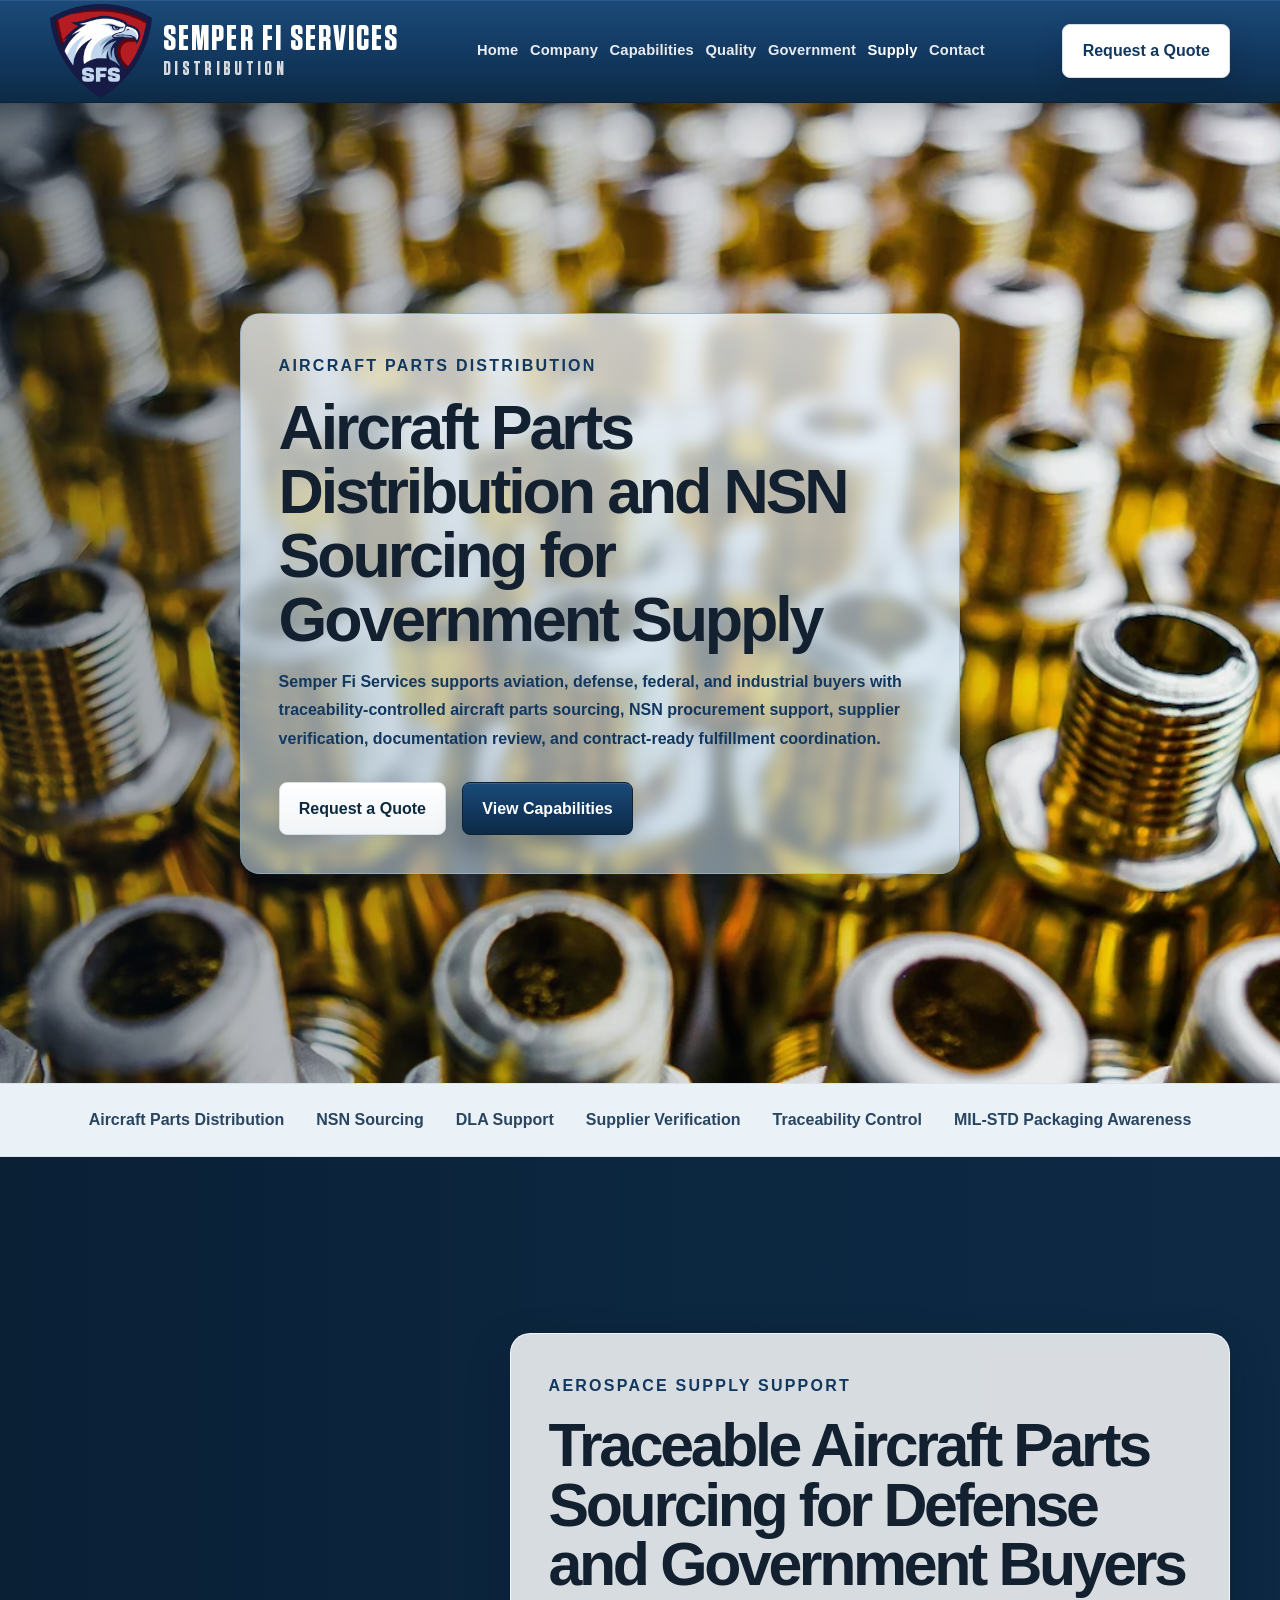
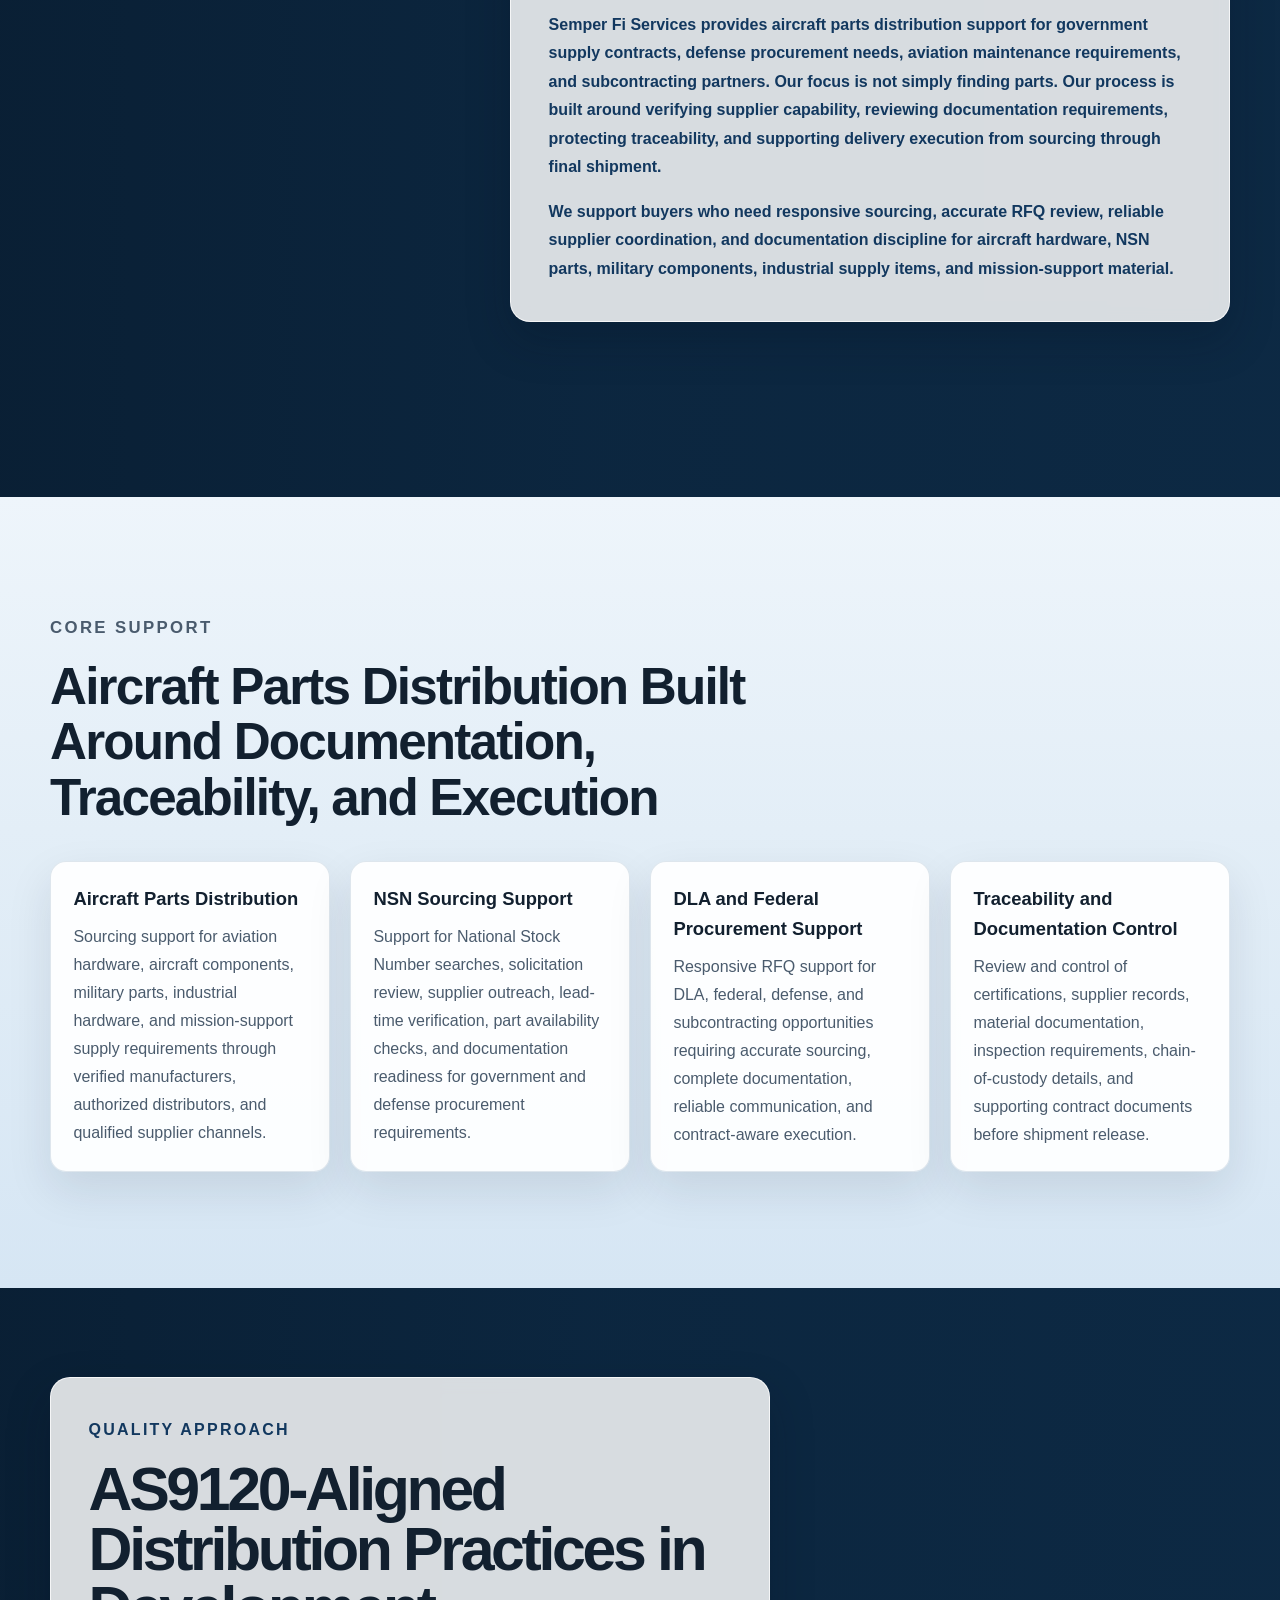
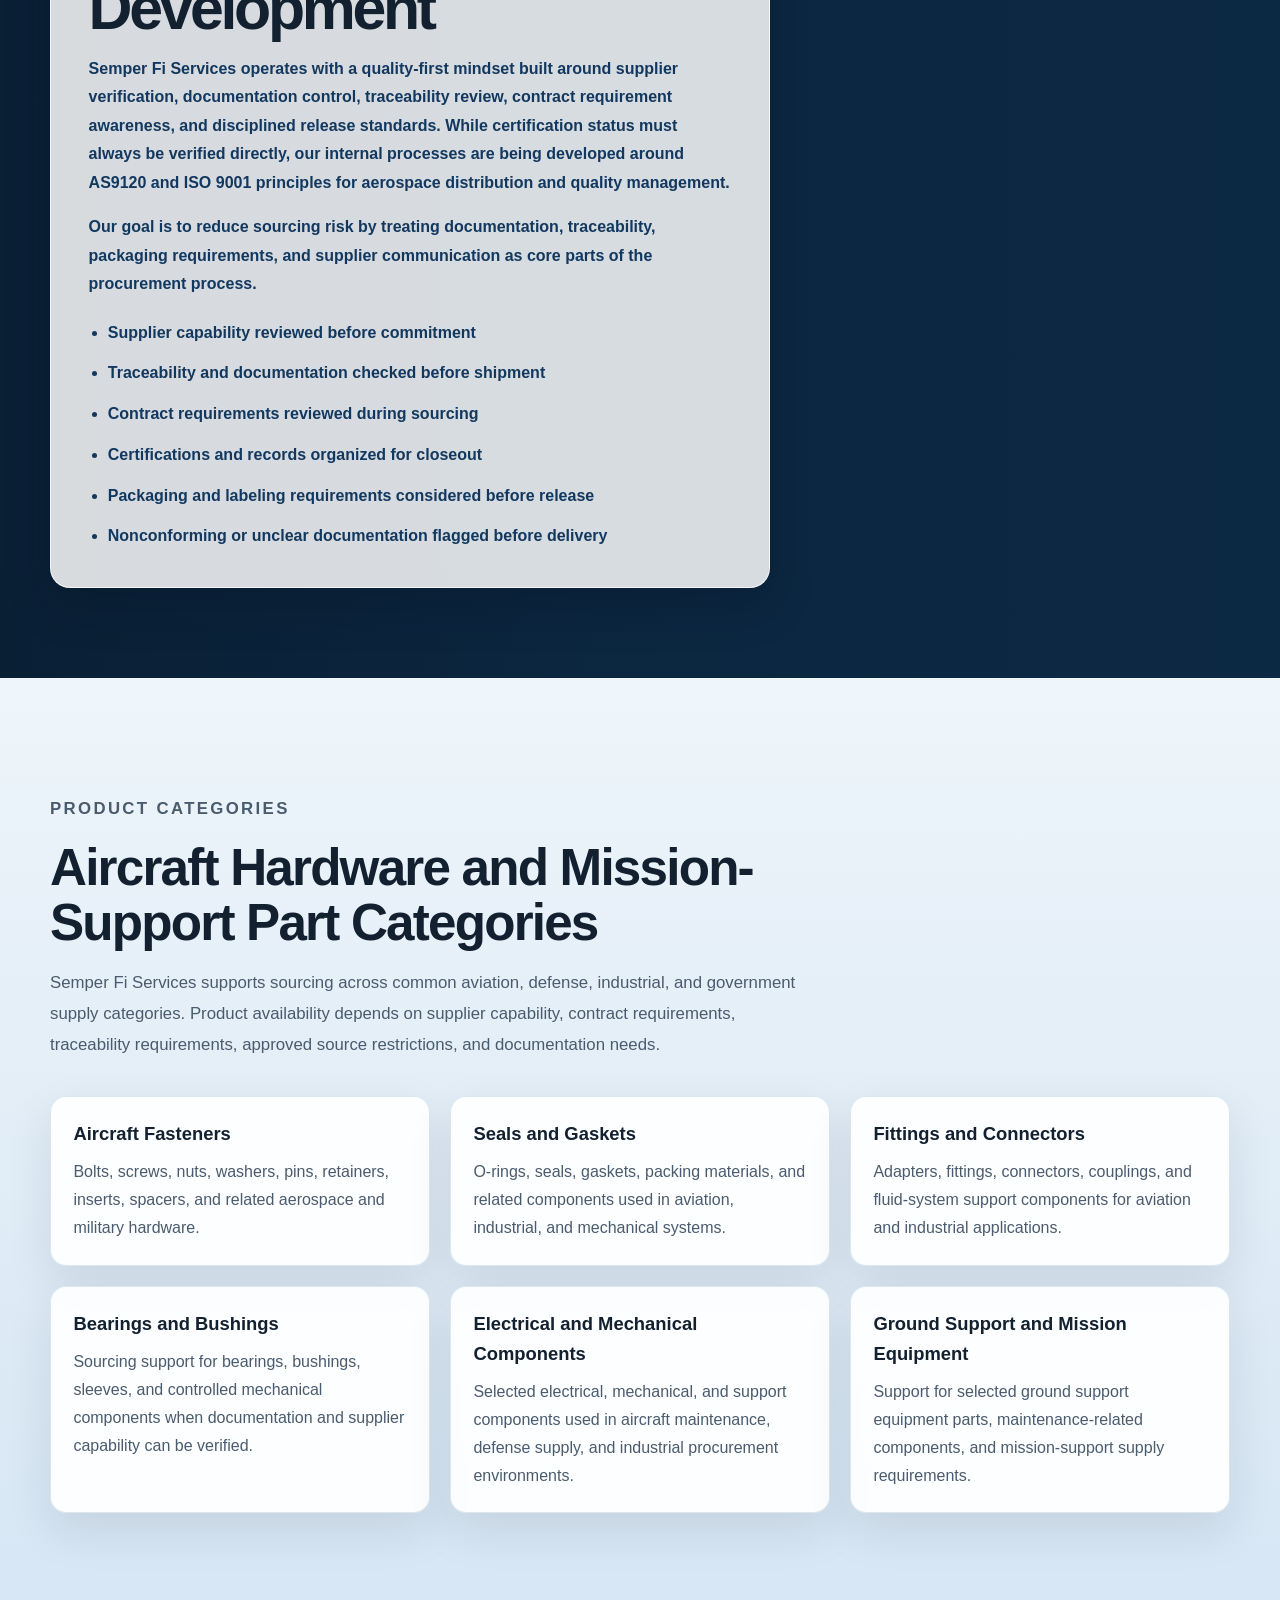
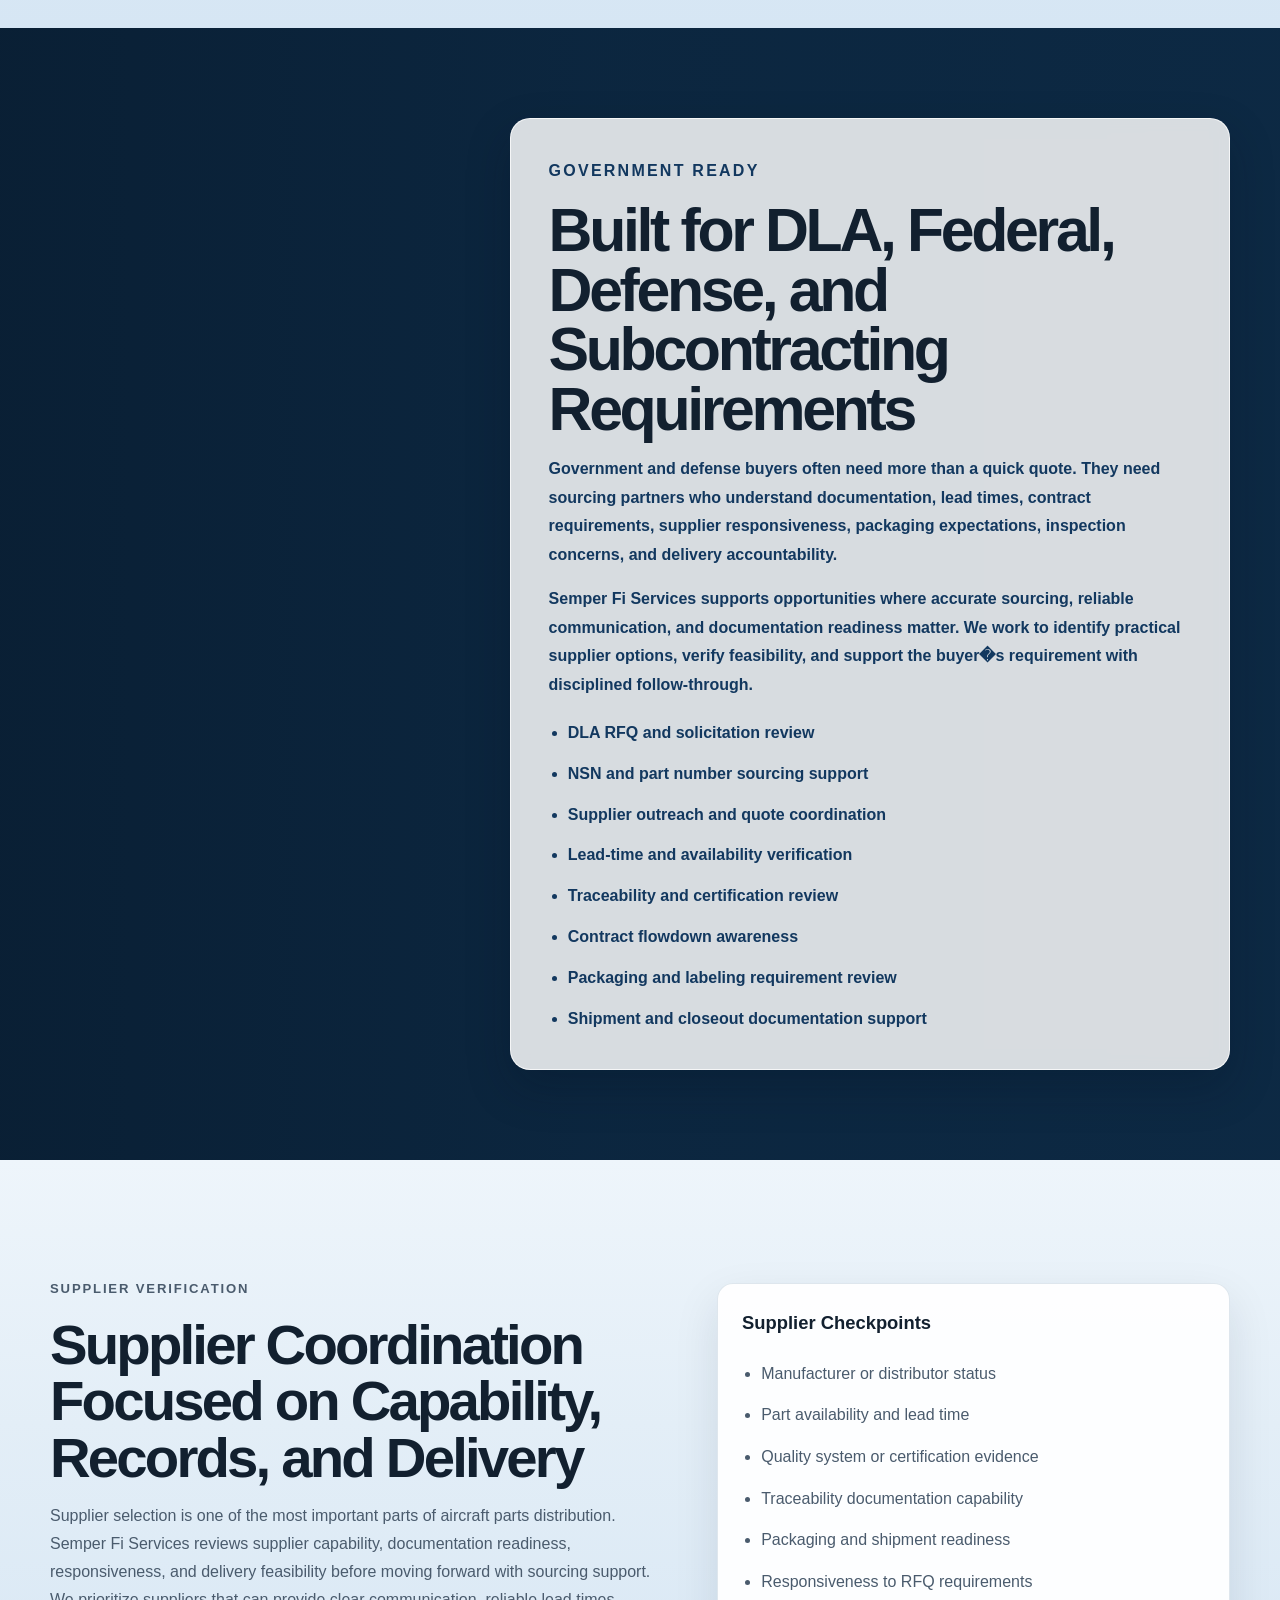
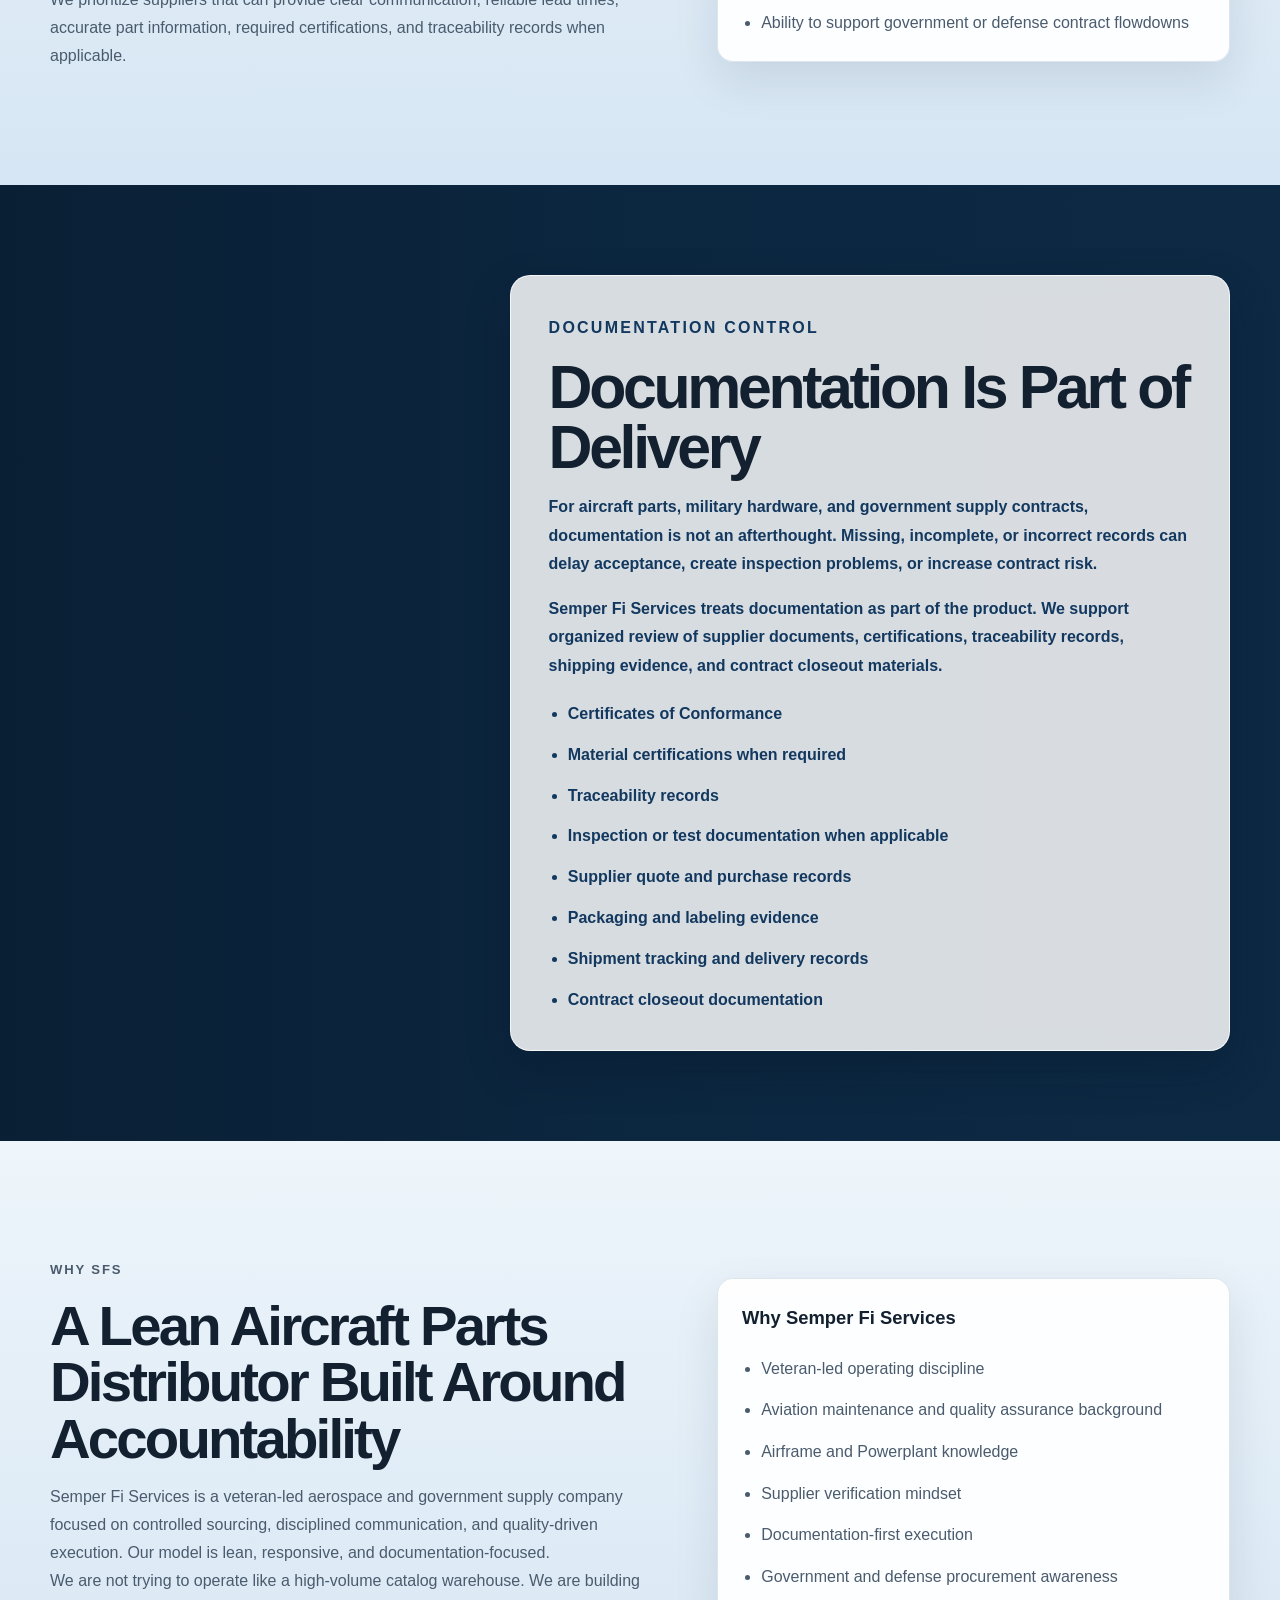
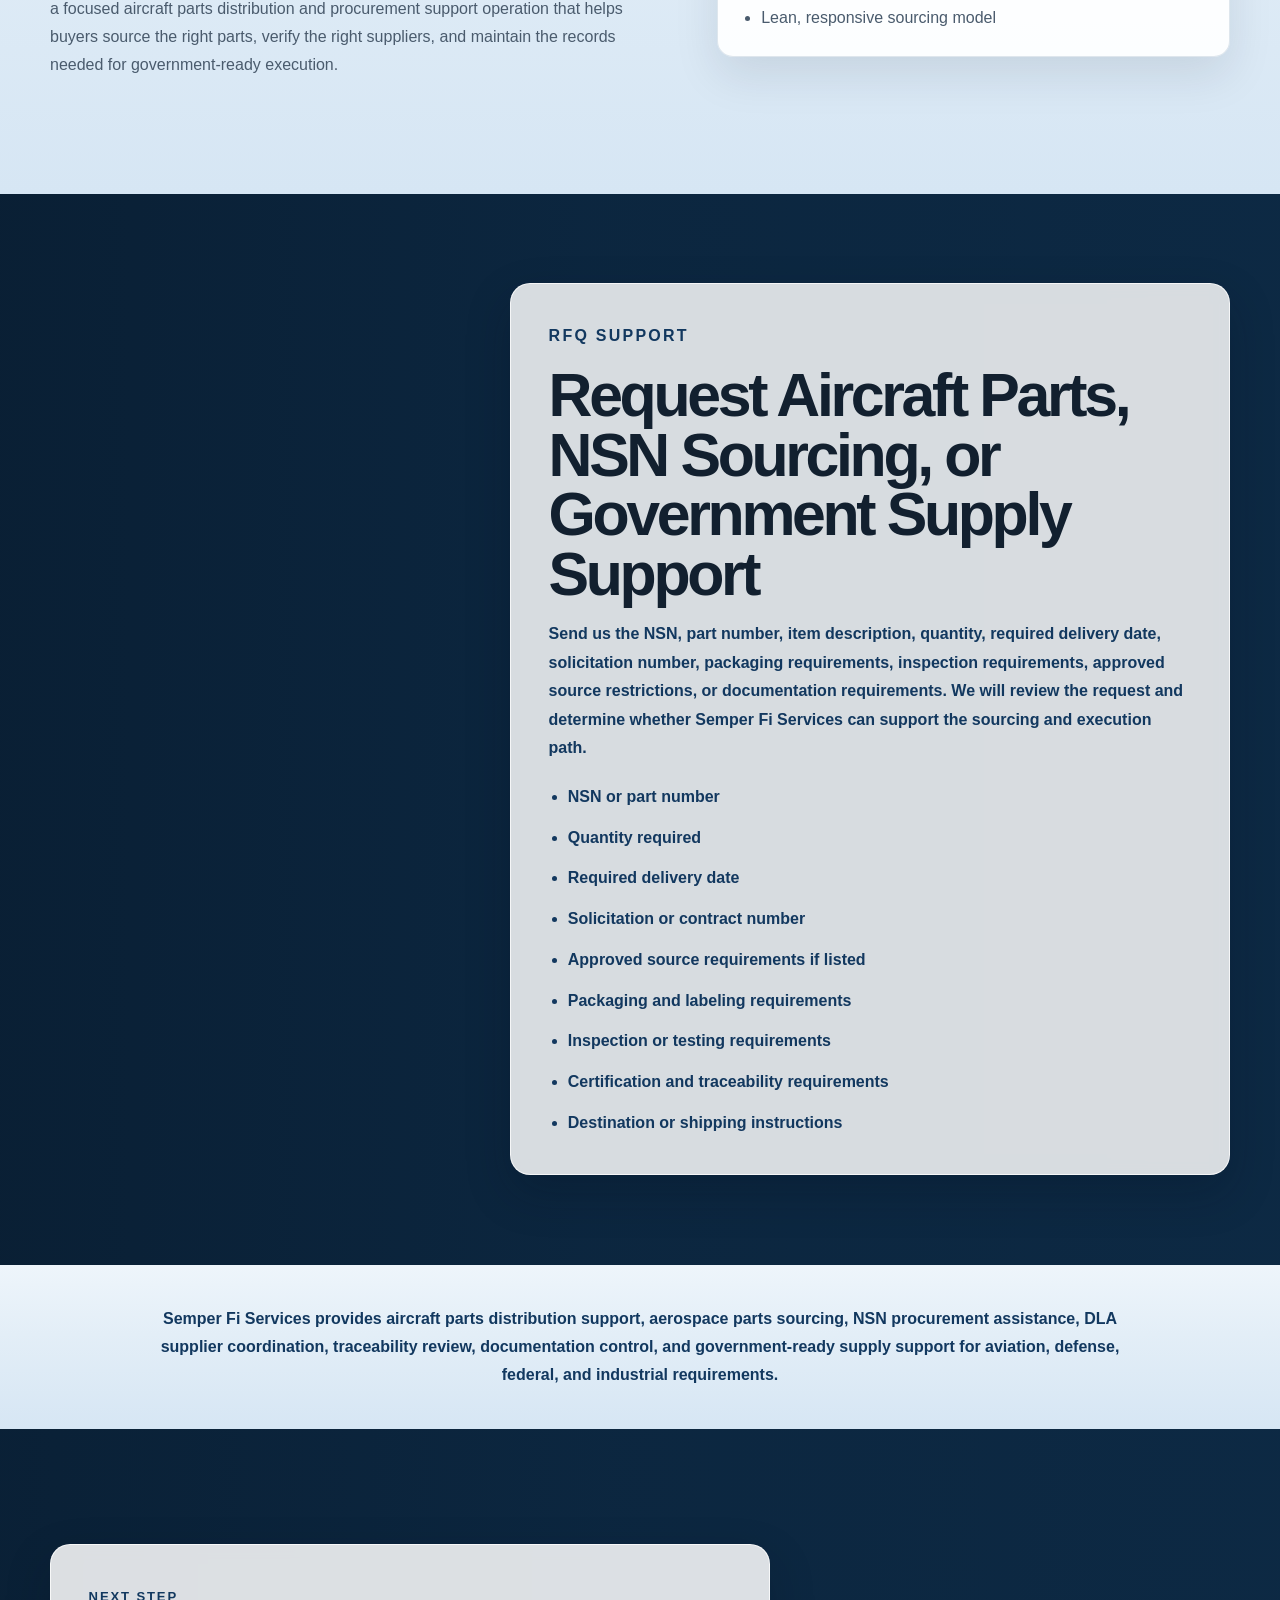
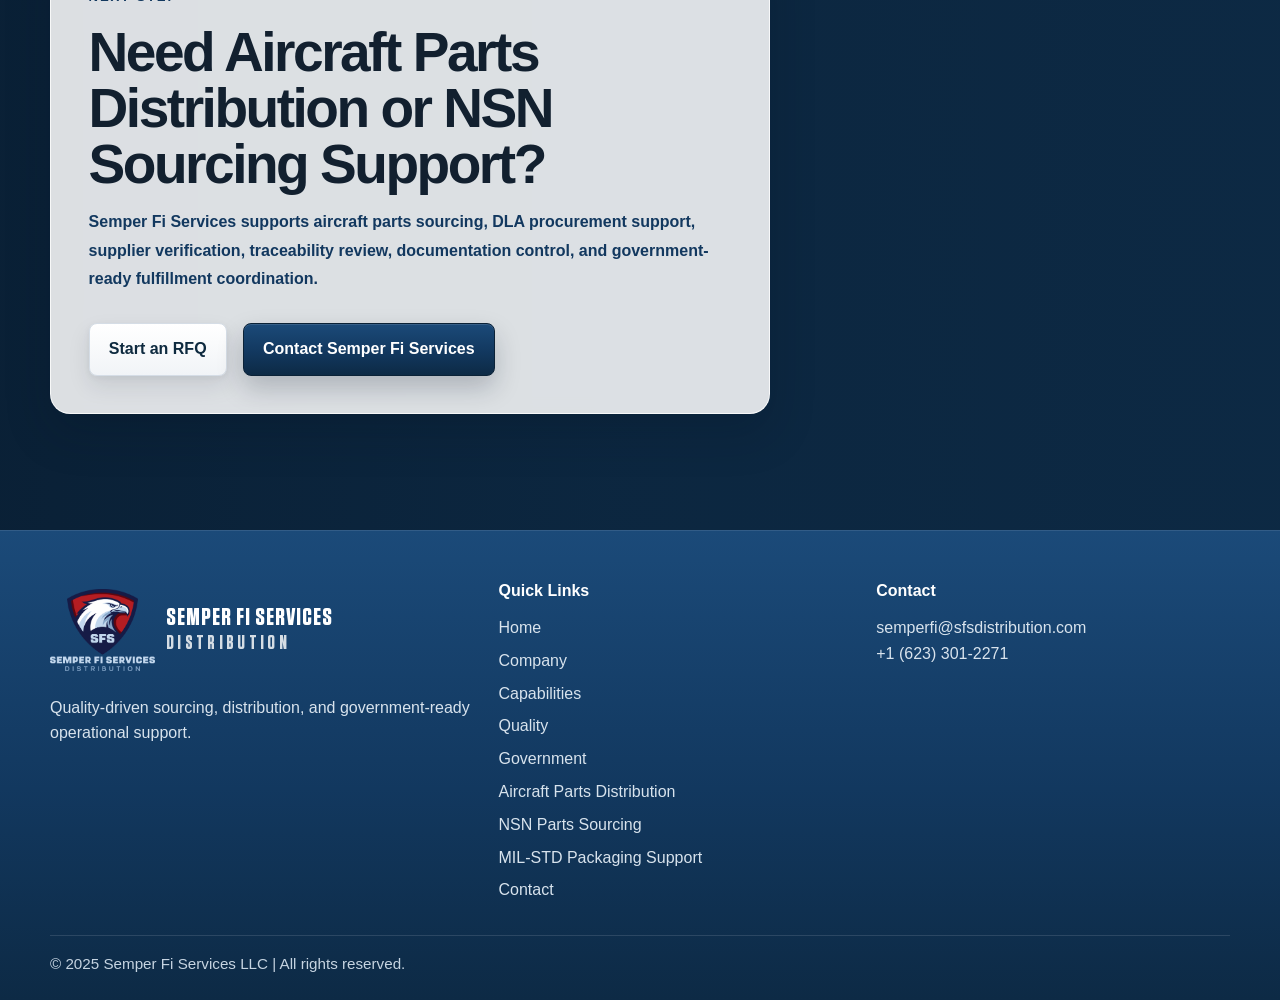
==== aircraft-parts-distributor/index.html @ 262efc0f "favicon" ====
<!DOCTYPE html>
<html lang="en">
<head>
    <link rel="icon" type="image/png" href="/assets/images/brand/logo2.png?v=12">
    <link rel="shortcut icon" href="/assets/images/brand/logo2.png?v=12">
    <link rel="apple-touch-icon" href="/assets/images/brand/logo2.png?v=12">
    <link rel="manifest" href="/site.webmanifest?v=12">
    <meta name="msapplication-TileImage" content="/assets/images/brand/logo2.png?v=12">
    <meta name="theme-color" content="#123f73">

    <meta charset="UTF-8" />
    <meta name="viewport" content="width=device-width, initial-scale=1.0" />

    <title>Aircraft Parts Distributor | NSN Sourcing, DLA Supply &amp; Aerospace Hardware Support</title>

    <meta name="description"
          content="Semper Fi Services supports aircraft parts distribution, NSN sourcing, DLA procurement, traceable documentation, supplier verification, and government-ready aerospace hardware supply." />

    <link rel="canonical" href="https://sfsdistribution.com/aircraft-parts-distribution/" />

    <link rel="stylesheet" href="../css/variables.css">
    <link rel="stylesheet" href="../css/base.css">
    <link rel="stylesheet" href="../css/layout.css">
    <link rel="stylesheet" href="../css/header.css">
    <link rel="stylesheet" href="../css/footer.css">
    <link rel="stylesheet" href="../css/buttons.css">
    <link rel="stylesheet" href="../css/cards.css">
    <link rel="stylesheet" href="../css/forms.css">
    <link rel="stylesheet" href="../css/hero.css">
    <link rel="stylesheet" href="../css/pills.css">
    <link rel="stylesheet" href="../css/cinematic.css">
    <link rel="stylesheet" href="../css/cloud_animations.css">
    <link rel="stylesheet" href="../css/responsive.css">
    <link rel="stylesheet" href="../css/pages/animations.css">
    <link rel="stylesheet" href="../css/pages/aircraft-parts-distribution.css">
</head>

<body class="aircraft-parts-page">
    <header class="site-header">
        <div class="container header-inner">
            <a href="../index.html" class="logo logo-image" aria-label="Semper Fi Services Home">
                <img src="../assets/images/brand/logo2.png" alt="Semper Fi Services Logo" class="site-logo-image">
                <span class="logo-text stacked">
                    Semper Fi Services
                    <small>Distribution</small>
                </span>
            </a>

            <nav class="site-nav" id="site-nav" aria-label="Main Navigation">
                <a href="../index.html">Home</a>
                <a href="../company/index.html">Company</a>
                <a href="../capabilities/index.html">Capabilities</a>
                <a href="../quality/index.html">Quality</a>
                <a href="../government/index.html">Government</a>

                <div class="nav-dropdown is-supply is-current" id="supply-nav">
                    <button class="nav-dropdown-toggle" type="button" aria-expanded="false" aria-controls="supply-dropdown-menu">
                        Supply
                    </button>

                    <div class="nav-dropdown-menu" id="supply-dropdown-menu">
                        <div class="nav-supply-item is-current-sub" data-supply-page="aircraft-parts-distributor">
                            <a href="index.html" class="nav-supply-main" aria-current="page">Aircraft Parts Distribution</a>

                            <div class="nav-supply-sub">
                                <a href="#aerospace-supply-support">Aerospace Supply Support</a>
                                <a href="#core-support">Core Support</a>
                                <a href="#quality-approach">Quality Approach</a>
                                <a href="#supplier-verification">Supplier Verification</a>
                                <a href="#documentation-control">Documentation Control</a>
                                <a href="#rfq-support">RFQ Support</a>
                            </div>
                        </div>

                        <div class="nav-supply-item" data-supply-page="nsn-parts-sourcing">
                            <a href="../nsn-parts-sourcing/index.html" class="nav-supply-main">NSN Parts Sourcing</a>
                        </div>

                        <div class="nav-supply-item" data-supply-page="mil-std-packaging-support">
                            <a href="../mil-std-packaging-support/index.html" class="nav-supply-main">MIL-STD Packaging Support</a>
                        </div>
                    </div>
                </div>

                <a href="../contact/index.html">Contact</a>
            </nav>

            <div class="header-actions">
                <a href="../contact/index.html?request=Request%20a%20Quote&directory=Sales#request-form" class="btn btn-secondary">Request a Quote</a>

                <button class="nav-toggle"
                        id="nav-toggle"
                        type="button"
                        aria-expanded="false"
                        aria-controls="site-nav"
                        aria-label="Open menu">
                    <span></span>
                    <span></span>
                    <span></span>
                </button>
            </div>
        </div>
    </header>

    <main>
        <section class="aircraft-parts-hero" id="aircraft-parts-hero" aria-label="Aircraft parts distribution hero image">
            <picture>
                <source media="(max-width: 768px)" srcset="../assets/images/hero/aerospace-parts/hero-mobile.webp">
                <img src="../assets/images/hero/aerospace-parts/hero.webp"
                     alt="Aircraft parts distribution and aerospace hardware sourcing background"
                     class="aircraft-parts-hero-image"
                     fetchpriority="high"
                     decoding="sync">
            </picture>

            <div class="container aircraft-parts-hero-content">
                <div class="aircraft-parts-hero-card reveal-left">
                    <p class="eyebrow">Aircraft Parts Distribution</p>

                    <h1>Aircraft Parts Distribution and NSN Sourcing for Government Supply</h1>

                    <p>
                        Semper Fi Services supports aviation, defense, federal, and industrial buyers with traceability-controlled aircraft parts sourcing, NSN procurement support, supplier verification, documentation review, and contract-ready fulfillment coordination.
                    </p>

                    <div class="button-row">
                        <a href="../contact/index.html?request=Request%20a%20Quote&directory=Sales#request-form" class="btn btn-primary">Request a Quote</a>
                        <a href="../capabilities/index.html" class="btn btn-secondary">View Capabilities</a>
                    </div>
                </div>
            </div>
        </section>

        <section class="credibility-strip aircraft-parts-quicklinks" aria-label="Aircraft Parts Page Menu">
            <div class="container credibility-items reveal-up">
                <a href="#aerospace-supply-support">Aircraft Parts Distribution</a>
                <a href="#core-support">NSN Sourcing</a>
                <a href="#government-ready">DLA Support</a>
                <a href="#supplier-verification">Supplier Verification</a>
                <a href="#documentation-control">Traceability Control</a>
                <a href="#quality-approach">MIL-STD Packaging Awareness</a>
            </div>
        </section>

        <section class="aircraft-parts-photo-section aircraft-supply-photo" id="aerospace-supply-support" aria-label="Aerospace supply support image">
            <picture>
                <source media="(max-width: 768px)" srcset="../assets/images/hero/aerospace-parts/aerospace-supply-support-mobile.webp">
                <img src="../assets/images/hero/aerospace-parts/aerospace-supply-support.webp"
                     alt=""
                     class="aircraft-parts-section-image"
                     loading="lazy"
                     decoding="async">
            </picture>

            <div class="container aircraft-parts-photo-content">
                <div class="aircraft-parts-photo-card reveal-right">
                    <p class="section-kicker">Aerospace Supply Support</p>
                    <h2>Traceable Aircraft Parts Sourcing for Defense and Government Buyers</h2>

                    <p>
                        Semper Fi Services provides aircraft parts distribution support for government supply contracts, defense procurement needs, aviation maintenance requirements, and subcontracting partners. Our focus is not simply finding parts. Our process is built around verifying supplier capability, reviewing documentation requirements, protecting traceability, and supporting delivery execution from sourcing through final shipment.
                    </p>

                    <p>
                        We support buyers who need responsive sourcing, accurate RFQ review, reliable supplier coordination, and documentation discipline for aircraft hardware, NSN parts, military components, industrial supply items, and mission-support material.
                    </p>
                </div>
            </div>
        </section>

        <section class="section aircraft-core-support" id="core-support">
            <div class="container">
                <div class="section-heading reveal">
                    <p class="section-kicker">Core Support</p>
                    <h2>Aircraft Parts Distribution Built Around Documentation, Traceability, and Execution</h2>
                </div>

                <div class="card-grid card-grid-4">
                    <article class="card reveal-scale reveal-delay-1">
                        <h3>Aircraft Parts Distribution</h3>
                        <p>Sourcing support for aviation hardware, aircraft components, military parts, industrial hardware, and mission-support supply requirements through verified manufacturers, authorized distributors, and qualified supplier channels.</p>
                    </article>

                    <article class="card reveal-scale reveal-delay-2">
                        <h3>NSN Sourcing Support</h3>
                        <p>Support for National Stock Number searches, solicitation review, supplier outreach, lead-time verification, part availability checks, and documentation readiness for government and defense procurement requirements.</p>
                    </article>

                    <article class="card reveal-scale reveal-delay-3">
                        <h3>DLA and Federal Procurement Support</h3>
                        <p>Responsive RFQ support for DLA, federal, defense, and subcontracting opportunities requiring accurate sourcing, complete documentation, reliable communication, and contract-aware execution.</p>
                    </article>

                    <article class="card reveal-scale reveal-delay-4">
                        <h3>Traceability and Documentation Control</h3>
                        <p>Review and control of certifications, supplier records, material documentation, inspection requirements, chain-of-custody details, and supporting contract documents before shipment release.</p>
                    </article>
                </div>
            </div>
        </section>


        <section class="aircraft-parts-photo-section aircraft-quality-photo" id="quality-approach" aria-label="Quality approach image">
            <picture>
                <source media="(max-width: 768px)" srcset="../assets/images/hero/aerospace-parts/quality-approach-mobile.webp">
                <img src="../assets/images/hero/aerospace-parts/quality-approach.webp"
                     alt=""
                     class="aircraft-parts-section-image"
                     loading="lazy"
                     decoding="async">
            </picture>

            <div class="container aircraft-parts-photo-content aircraft-parts-photo-content-left">
                <div class="aircraft-parts-photo-card reveal-left">
                    <p class="section-kicker">Quality Approach</p>
                    <h2>AS9120-Aligned Distribution Practices in Development</h2>

                    <p>
                        Semper Fi Services operates with a quality-first mindset built around supplier verification, documentation control, traceability review, contract requirement awareness, and disciplined release standards. While certification status must always be verified directly, our internal processes are being developed around AS9120 and ISO 9001 principles for aerospace distribution and quality management.
                    </p>

                    <p>
                        Our goal is to reduce sourcing risk by treating documentation, traceability, packaging requirements, and supplier communication as core parts of the procurement process.
                    </p>

                    <ul class="feature-list">
                        <li>Supplier capability reviewed before commitment</li>
                        <li>Traceability and documentation checked before shipment</li>
                        <li>Contract requirements reviewed during sourcing</li>
                        <li>Certifications and records organized for closeout</li>
                        <li>Packaging and labeling requirements considered before release</li>
                        <li>Nonconforming or unclear documentation flagged before delivery</li>
                    </ul>
                </div>
            </div>
        </section>

        <section class="section aircraft-product-categories" id="product-categories">
            <div class="container">
                <div class="section-heading reveal">
                    <p class="section-kicker">Product Categories</p>
                    <h2>Aircraft Hardware and Mission-Support Part Categories</h2>
                    <p>
                        Semper Fi Services supports sourcing across common aviation, defense, industrial, and government supply categories. Product availability depends on supplier capability, contract requirements, traceability requirements, approved source restrictions, and documentation needs.
                    </p>
                </div>

                <div class="card-grid card-grid-3">
                    <article class="card reveal-scale reveal-delay-1">
                        <h3>Aircraft Fasteners</h3>
                        <p>Bolts, screws, nuts, washers, pins, retainers, inserts, spacers, and related aerospace and military hardware.</p>
                    </article>

                    <article class="card reveal-scale reveal-delay-2">
                        <h3>Seals and Gaskets</h3>
                        <p>O-rings, seals, gaskets, packing materials, and related components used in aviation, industrial, and mechanical systems.</p>
                    </article>

                    <article class="card reveal-scale reveal-delay-3">
                        <h3>Fittings and Connectors</h3>
                        <p>Adapters, fittings, connectors, couplings, and fluid-system support components for aviation and industrial applications.</p>
                    </article>

                    <article class="card reveal-scale reveal-delay-1">
                        <h3>Bearings and Bushings</h3>
                        <p>Sourcing support for bearings, bushings, sleeves, and controlled mechanical components when documentation and supplier capability can be verified.</p>
                    </article>

                    <article class="card reveal-scale reveal-delay-2">
                        <h3>Electrical and Mechanical Components</h3>
                        <p>Selected electrical, mechanical, and support components used in aircraft maintenance, defense supply, and industrial procurement environments.</p>
                    </article>

                    <article class="card reveal-scale reveal-delay-3">
                        <h3>Ground Support and Mission Equipment</h3>
                        <p>Support for selected ground support equipment parts, maintenance-related components, and mission-support supply requirements.</p>
                    </article>
                </div>
            </div>
        </section>
        <section class="aircraft-parts-photo-section aircraft-government-photo" id="government-ready" aria-label="Government-ready aircraft parts supply image">
            <picture>
                <source media="(max-width: 768px)" srcset="../assets/images/hero/nsn-parts-sourcing/government-ready-mobile.webp">
                <img src="../assets/images/hero/nsn-parts-sourcing/government-ready.webp"
                     alt=""
                     class="aircraft-parts-section-image"
                     loading="lazy"
                     decoding="async">
            </picture>

            <div class="container aircraft-parts-photo-content">
                <div class="aircraft-parts-photo-card reveal-right">
                    <p class="section-kicker">Government Ready</p>
                    <h2>Built for DLA, Federal, Defense, and Subcontracting Requirements</h2>

                    <p>
                        Government and defense buyers often need more than a quick quote. They need sourcing partners who understand documentation, lead times, contract requirements, supplier responsiveness, packaging expectations, inspection concerns, and delivery accountability.
                    </p>

                    <p>
                        Semper Fi Services supports opportunities where accurate sourcing, reliable communication, and documentation readiness matter. We work to identify practical supplier options, verify feasibility, and support the buyer�s requirement with disciplined follow-through.
                    </p>

                    <ul class="feature-list">
                        <li>DLA RFQ and solicitation review</li>
                        <li>NSN and part number sourcing support</li>
                        <li>Supplier outreach and quote coordination</li>
                        <li>Lead-time and availability verification</li>
                        <li>Traceability and certification review</li>
                        <li>Contract flowdown awareness</li>
                        <li>Packaging and labeling requirement review</li>
                        <li>Shipment and closeout documentation support</li>
                    </ul>
                </div>
            </div>
        </section>

        <section class="section aircraft-supplier-verification" id="supplier-verification">
            <div class="container split-layout">
                <div class="reveal-left">
                    <p class="section-kicker">Supplier Verification</p>
                    <h2>Supplier Coordination Focused on Capability, Records, and Delivery</h2>

                    <p>
                        Supplier selection is one of the most important parts of aircraft parts distribution. Semper Fi Services reviews supplier capability, documentation readiness, responsiveness, and delivery feasibility before moving forward with sourcing support.
                    </p>

                    <p>
                        We prioritize suppliers that can provide clear communication, reliable lead times, accurate part information, required certifications, and traceability records when applicable.
                    </p>
                </div>

                <div class="panel reveal-right reveal-delay-1">
                    <h3>Supplier Checkpoints</h3>
                    <ul class="feature-list">
                        <li>Manufacturer or distributor status</li>
                        <li>Part availability and lead time</li>
                        <li>Quality system or certification evidence</li>
                        <li>Traceability documentation capability</li>
                        <li>Packaging and shipment readiness</li>
                        <li>Responsiveness to RFQ requirements</li>
                        <li>Ability to support government or defense contract flowdowns</li>
                    </ul>
                </div>
            </div>
        </section>

        <section class="aircraft-parts-photo-section aircraft-documentation-photo" id="documentation-control" aria-label="Documentation control image">
            <picture>
                <source media="(max-width: 768px)" srcset="../assets/images/hero/aerospace-parts/documentation-control-mobile.webp">
                <img src="../assets/images/hero/aerospace-parts/documentation-control.webp"
                     alt=""
                     class="aircraft-parts-section-image"
                     loading="lazy"
                     decoding="async">
            </picture>

            <div class="container aircraft-parts-photo-content">
                <div class="aircraft-parts-photo-card reveal-right">
                    <p class="section-kicker">Documentation Control</p>
                    <h2>Documentation Is Part of Delivery</h2>

                    <p>
                        For aircraft parts, military hardware, and government supply contracts, documentation is not an afterthought. Missing, incomplete, or incorrect records can delay acceptance, create inspection problems, or increase contract risk.
                    </p>

                    <p>
                        Semper Fi Services treats documentation as part of the product. We support organized review of supplier documents, certifications, traceability records, shipping evidence, and contract closeout materials.
                    </p>

                    <ul class="feature-list">
                        <li>Certificates of Conformance</li>
                        <li>Material certifications when required</li>
                        <li>Traceability records</li>
                        <li>Inspection or test documentation when applicable</li>
                        <li>Supplier quote and purchase records</li>
                        <li>Packaging and labeling evidence</li>
                        <li>Shipment tracking and delivery records</li>
                        <li>Contract closeout documentation</li>
                    </ul>
                </div>
            </div>
        </section>

        <section class="section aircraft-why-sfs" id="why-sfs">
            <div class="container split-layout">
                <div class="reveal-left">
                    <p class="section-kicker">Why SFS</p>
                    <h2>A Lean Aircraft Parts Distributor Built Around Accountability</h2>

                    <p>
                        Semper Fi Services is a veteran-led aerospace and government supply company focused on controlled sourcing, disciplined communication, and quality-driven execution. Our model is lean, responsive, and documentation-focused.
                    </p>

                    <p>
                        We are not trying to operate like a high-volume catalog warehouse. We are building a focused aircraft parts distribution and procurement support operation that helps buyers source the right parts, verify the right suppliers, and maintain the records needed for government-ready execution.
                    </p>
                </div>

                <div class="panel reveal-right reveal-delay-1">
                    <h3>Why Semper Fi Services</h3>
                    <ul class="feature-list">
                        <li>Veteran-led operating discipline</li>
                        <li>Aviation maintenance and quality assurance background</li>
                        <li>Airframe and Powerplant knowledge</li>
                        <li>Supplier verification mindset</li>
                        <li>Documentation-first execution</li>
                        <li>Government and defense procurement awareness</li>
                        <li>Lean, responsive sourcing model</li>
                    </ul>
                </div>
            </div>
        </section>

        <section class="aircraft-parts-photo-section aircraft-rfq-photo" id="rfq-support" aria-label="Aircraft parts RFQ support image">
            <picture>
                <source media="(max-width: 768px)" srcset="../assets/images/hero/aerospace-parts/rfq-support-mobile.webp">
                <img src="../assets/images/hero/aerospace-parts/rfq-support.webp"
                     alt=""
                     class="aircraft-parts-section-image"
                     loading="lazy"
                     decoding="async">
            </picture>

            <div class="container aircraft-parts-photo-content">
                <div class="aircraft-parts-photo-card reveal-right">
                    <p class="section-kicker">RFQ Support</p>
                    <h2>Request Aircraft Parts, NSN Sourcing, or Government Supply Support</h2>


                    <p>
                        Send us the NSN, part number, item description, quantity, required delivery date, solicitation number, packaging requirements, inspection requirements, approved source restrictions, or documentation requirements. We will review the request and determine whether Semper Fi Services can support the sourcing and execution path.
                    </p>

                    <ul class="feature-list">
                        <li>NSN or part number</li>
                        <li>Quantity required</li>
                        <li>Required delivery date</li>
                        <li>Solicitation or contract number</li>
                        <li>Approved source requirements if listed</li>
                        <li>Packaging and labeling requirements</li>
                        <li>Inspection or testing requirements</li>
                        <li>Certification and traceability requirements</li>
                        <li>Destination or shipping instructions</li>
                    </ul>
                </div>
            </div>
        </section>
        <section class="section aircraft-footer-seo" aria-label="Aircraft parts distribution summary">
            <div class="container">
                <p>
                    Semper Fi Services provides aircraft parts distribution support, aerospace parts sourcing, NSN procurement assistance, DLA supplier coordination, traceability review, documentation control, and government-ready supply support for aviation, defense, federal, and industrial requirements.
                </p>
            </div>
        </section>
    </main>

    <section class="section aircraft-parts-next-step" id="aircraft-parts-next-step">
        <div class="aircraft-parts-next-step-bg" aria-hidden="true"></div>

        <div class="container">
            <div class="aircraft-parts-next-step-card reveal-left">
                <p class="section-kicker">Next Step</p>
                <h2>Need Aircraft Parts Distribution or NSN Sourcing Support?</h2>
                <p>
                    Semper Fi Services supports aircraft parts sourcing, DLA procurement support, supplier verification, traceability review, documentation control, and government-ready fulfillment coordination.
                </p>

                <div class="button-row">
                    <a href="../contact/index.html?request=Request%20a%20Quote&directory=Sales#request-form" class="btn btn-primary">Start an RFQ</a>
                    <a href="../contact/index.html" class="btn btn-secondary">Contact Semper Fi Services</a>
                </div>
            </div>
        </div>
    </section>


    <footer class="site-footer">
        <div class="container footer-grid">
            <div>
                <a href="../index.html" class="footer-brand footer-brand-image" aria-label="Semper Fi Services Home">
                    <img src="../assets/images/brand/logo.png" alt="Semper Fi Services Logo" class="footer-logo-image">
                    <span class="logo-text stacked footer-logo-text">
                        Semper Fi Services
                        <small>Distribution</small>
                    </span>
                </a>

                <p>Quality-driven sourcing, distribution, and government-ready operational support.</p>
            </div>

            <div>
                <h4>Quick Links</h4>

                <ul class="footer-links">
                    <li><a href="../index.html">Home</a></li>
                    <li><a href="../company/index.html">Company</a></li>
                    <li><a href="../capabilities/index.html">Capabilities</a></li>
                    <li><a href="../quality/index.html">Quality</a></li>
                    <li><a href="../government/index.html">Government</a></li>
                    <li><a href="../aircraft-parts-distributor/index.html">Aircraft Parts Distribution</a></li>
                    <li><a href="../nsn-parts-sourcing/index.html">NSN Parts Sourcing</a></li>
                    <li><a href="../mil-std-packaging-support/index.html">MIL-STD Packaging Support</a></li>
                    <li><a href="../contact/index.html">Contact</a></li>
                </ul>
            </div>

            <div>
                <h4>Contact</h4>
                <p>semperfi@sfsdistribution.com</p>
                <p>+1 (623) 301-2271</p>
            </div>
        </div>

        <div class="container footer-bottom">
            <p>&copy; 2025 Semper Fi Services LLC | All rights reserved.</p>
        </div>
    </footer>

    <script src="../js/utilities.js"></script>
    <script src="../js/nav.js"></script>
    <script src="../js/dropdowns.js"></script>
    <script src="../js/reveal.js"></script>
    <script src="../js/cinematic-media.js"></script>
    <script src="../js/main.js"></script>
</body>
</html>
---- css/variables.css ----
﻿:root {
    --sfs-navy: #0d2a45;
    --sfs-blue: #12385f;
    --sfs-blue-light: #1b4a79;
    --sfs-blue-soft: #d6e6f4;
    --sfs-blue-pale: #eef5fb;
    --sfs-blue-banner: linear-gradient(180deg, #eef5fb 0%, #e3eef7 42%, #d6e6f4 100%);
    --sfs-text: #12202f;
    --sfs-muted: #4a5b6d;
    --sfs-border: #dbe4ec;
    --sfs-soft-bg: #f5f8fb;
    --sfs-strip-bg: #eaf2f8;
    --sfs-blue-gradient: linear-gradient(180deg, #1b4a79 0%, #12385f 55%, #0d2a45 100%);
    --sfs-blue-gradient-hover: linear-gradient(180deg, #23558a 0%, #17446f 55%, #103250 100%);
    --sfs-blue-border: #0b2237;
    --sfs-blue-shadow: 0 12px 26px rgba(9, 25, 40, 0.22), inset 0 1px 0 rgba(255, 255, 255, 0.12);
    --sfs-card-shadow: 0 18px 45px rgba(18, 32, 47, 0.07);
    --sfs-panel-shadow: 0 24px 60px rgba(15, 43, 58, 0.10), 0 6px 16px rgba(15, 43, 58, 0.05);
    --container: min(1180px, calc(100% - 2rem));
    --header-height: 78px;
    --section-y: clamp(5rem, 9vw, 8.5rem);
    --section-y-tight: clamp(3.5rem, 6vw, 5.5rem);
    --transition-y: clamp(5rem, 10vw, 9rem);
    --sfs-gunmetal: #5f6a72;
    --sfs-gunmetal-soft: #d9e1e6;
    --sfs-gunmetal-body: #eef4f7;
}
---- css/base.css ----
@font-face {
    font-family: 'XenonBC';
    src: url('../fonts/XenonBC-Bold.woff2') format('woff2'), url('../fonts/XenonBC-Bold.woff') format('woff');
    font-weight: 700;
    font-style: normal;
    font-display: swap;
}

@font-face {
    font-family: 'Tungsten';
    src: url('../fonts/tungsten-bold.woff2') format('woff2'), url('../fonts/tungsten-bold.woff') format('woff');
    font-weight: 700;
    font-style: normal;
    font-display: swap;
}

*,
*::before,
*::after {
    box-sizing: border-box;
}

html {
    scroll-behavior: smooth;
}

body,
h1,
h2,
h3,
h4,
p,
ul,
li {
    margin: 0;
}

body {
    font-family: 'Montserrat', Arial, Helvetica, sans-serif;
    line-height: 1.6;
    color: var(--sfs-text);
    background: #ffffff;
}

img,
picture {
    max-width: 100%;
    display: block;
}

a {
    color: inherit;
    text-decoration: none;
}

ul {
    padding-left: 1.2rem;
}
---- css/layout.css ----
.container {
    width: var(--container);
    margin: 0 auto;
}

.section {
    padding: var(--section-y) 0;
    scroll-margin-top: 90px;
}

.section-sm {
    padding: var(--section-y-tight) 0;
}

.section-alt {
    background: var(--sfs-soft-bg);
}

.section-heading {
    max-width: 820px;
    margin-bottom: 2.25rem;
}

    .section-heading h2 {
        font-size: clamp(2.25rem, 4vw, 3.35rem);
        line-height: 1.08;
        letter-spacing: -0.035em;
        margin-bottom: 1rem;
    }

    .section-heading p {
        max-width: 760px;
        color: var(--sfs-muted);
        font-size: 1.05rem;
        line-height: 1.85;
    }

.section-heading-compact {
    margin-bottom: 1.25rem;
}

.section-kicker,
.eyebrow {
    display: inline-block;
    margin-bottom: 1rem;
    font-size: 0.82rem;
    font-weight: 800;
    letter-spacing: 0.14em;
    text-transform: uppercase;
    color: #1f4f82;
}

.section-cta {
    margin-top: 2rem;
}

.button-row {
    display: flex;
    flex-wrap: wrap;
    gap: 1rem;
    margin-top: 1.8rem;
}

.split-layout {
    display: grid;
    grid-template-columns: 1.08fr 0.92fr;
    gap: clamp(2rem, 5vw, 4rem);
    align-items: center;
}

.detail-grid {
    display: grid;
    grid-template-columns: repeat(4, minmax(0, 1fr));
    gap: 1.35rem;
}

.detail-item {
    padding: 1.25rem 0;
}

    .detail-item h3 {
        margin-bottom: 0.65rem;
        line-height: 1.25;
    }

    .detail-item p {
        color: var(--sfs-muted);
        line-height: 1.75;
    }

.feature-list {
    margin-top: 1.4rem;
    display: grid;
    gap: 0.85rem;
}

    .feature-list li {
        color: var(--sfs-muted);
        line-height: 1.7;
    }
---- css/header.css ----
﻿.site-header {
    position: sticky;
    top: 0;
    z-index: 1000;
    background: var(--sfs-blue-gradient);
    border-bottom: 1px solid var(--sfs-blue-border);
    box-shadow: 0 12px 26px rgba(9, 25, 40, 0.18), inset 0 1px 0 rgba(255, 255, 255, 0.10);
    backdrop-filter: blur(8px);
}

.header-inner {
    display: flex;
    align-items: center;
    justify-content: space-between;
    min-height: var(--header-height);
    gap: 1rem;
}

.logo,
.footer-brand {
    display: inline-flex;
    align-items: center;
    gap: 0.7rem;
    flex-shrink: 0;
}

.site-logo-image {
    height: 102px;
    width: 102px;
    object-fit: contain;
    flex-shrink: 0;
}

.logo-text {
    font-family: 'Tungsten', 'XenonBC', Arial, Helvetica, sans-serif;
    font-size: 2.15rem;
    font-weight: 700;
    line-height: 1;
    letter-spacing: 0.06em;
    color: #ffffff;
}

    .logo-text.stacked {
        display: flex;
        flex-direction: column;
        justify-content: center;
        text-transform: uppercase;
    }

        .logo-text.stacked small {
            font-size: 1.15rem;
            letter-spacing: 0.18em;
            opacity: 0.82;
            margin-top: 4px;
        }

.site-nav {
    display: flex;
    align-items: center;
    gap: 0.72rem;
}

    .site-nav a,
    .nav-dropdown-toggle {
        font: inherit;
        font-size: 0.92rem;
        font-weight: 800;
        letter-spacing: 0.01em;
        color: rgba(255, 255, 255, 0.9);
    }

        .nav-dropdown-toggle::after {
            content: none;
            display: none;
        }
        
        .site-nav a:hover,
        .nav-dropdown-toggle:hover,
        .nav-dropdown.is-current > .nav-dropdown-toggle,
        .site-nav > a[aria-current="page"] {
            color: #ffffff;
        }

.nav-dropdown {
    position: relative;
    display: flex;
    align-items: center;
}

.nav-dropdown-toggle {
    background: transparent;
    border: 0;
    padding: 0;
    cursor: pointer;
}

    .nav-dropdown-toggle::after {
        content: none;
        display: none;
    }

.nav-dropdown-menu {
    position: absolute;
    top: calc(100% + 0.25rem);
    left: 0;
    min-width: 265px;
    background: rgba(9, 31, 53, 0.96);
    border: 1px solid rgba(255, 255, 255, 0.16);
    border-radius: 0.85rem;
    box-shadow: 0 18px 44px rgba(18, 32, 47, 0.28);
    padding: 0.45rem;
    display: none;
    z-index: 1001;
}

    .nav-dropdown-menu a {
        display: block;
        padding: 0.74rem 0.85rem;
        font-size: 0.92rem;
        line-height: 1.25;
        color: #ffffff;
        white-space: nowrap;
        border-radius: 0.55rem;
    }

        .nav-dropdown-menu a:hover {
            background: linear-gradient(180deg, #eef5fb 0%, #d6e6f4 100%);
            color: var(--sfs-blue);
        }

.nav-dropdown.is-open > .nav-dropdown-menu {
    display: block;
}

@media (hover: hover) and (pointer: fine) {
    .nav-dropdown.is-current:hover > .nav-dropdown-menu,
    .nav-dropdown.is-supply:hover > .nav-dropdown-menu {
        display: block;
    }
}
.header-actions {
    display: flex;
    align-items: center;
    gap: 0.75rem;
}

.nav-toggle {
    display: none;
    border: 0;
    background: transparent;
    padding: 0.25rem;
    cursor: pointer;
}

    .nav-toggle span {
        display: block;
        width: 24px;
        height: 2px;
        background: #ffffff;
        margin: 5px 0;
    }
/* =============================================
   SUPPLY FLYOUT — right-side sub-menu
   ============================================= */

.nav-supply-item {
    position: relative;
}

.nav-supply-main {
    display: flex;
    align-items: center;
    justify-content: space-between;
    padding: 0.74rem 0.85rem;
    font-size: 0.92rem;
    color: #ffffff;
    white-space: nowrap;
    border-radius: 0.55rem;
    cursor: pointer;
}

    .nav-supply-main:hover {
        background: linear-gradient(180deg, #eef5fb 0%, #d6e6f4 100%);
        color: var(--sfs-blue);
    }

/* Right arrow only on current supply page item */
.nav-supply-item.is-current-sub > .nav-supply-main::after {
    content: "▶";
    font-size: 0.6rem;
    margin-left: 0.5rem;
    opacity: 0.7;
}

.nav-supply-sub {
    display: none;
    position: absolute;
    top: 0;
    left: calc(100% - 0.05rem);
    min-width: 240px;
    background: rgba(9, 31, 53, 0.98);
    border: 1px solid rgba(255, 255, 255, 0.16);
    border-radius: 0.85rem;
    box-shadow: 0 18px 44px rgba(18, 32, 47, 0.28);
    padding: 0.45rem;
    z-index: 1002;
}

    .nav-supply-sub::before {
        content: "";
        position: absolute;
        top: 0;
        right: 100%;
        width: 1rem;
        height: 100%;
    }
    .nav-supply-sub a {
        display: block;
        padding: 0.74rem 0.85rem;
        font-size: 0.92rem;
        color: #ffffff;
        white-space: nowrap;
        border-radius: 0.55rem;
    }

        .nav-supply-sub a:hover {
            background: linear-gradient(180deg, #eef5fb 0%, #d6e6f4 100%);
            color: var(--sfs-blue);


        }


.nav-supply-item.is-flyout-open > .nav-supply-sub {
    display: block;
}
.nav-supply-item {
    position: relative;
}

.nav-supply-main {
    display: flex;
    align-items: center;
    justify-content: space-between;
    padding: 0.74rem 0.85rem;
    font-size: 0.92rem;
    line-height: 1.25;
    color: #203345;
    white-space: nowrap;
    border-radius: 0.55rem;
}

    .nav-supply-main:hover {
        background: linear-gradient(180deg, #eef5fb 0%, #d6e6f4 100%);
        color: var(--sfs-blue);
    }

        .nav-supply-item.is-current-sub > .nav-supply-main::after {
            content: "▶";
            font-size: 0.62rem;
            margin-left: 0.75rem;
            opacity: 0.75;
        }

.nav-supply-sub {
    position: absolute;
    top: 0;
    left: calc(100% - 0.05rem);
    z-index: 1002;
    display: none;
    min-width: 265px;
    padding: 0.45rem;
    background: linear-gradient(180deg, #ffffff 0%, #f3f8fc 100%);
    border: 1px solid #c7d6e4;
    border-radius: 0.85rem;
    box-shadow: 0 18px 44px rgba(18, 32, 47, 0.18);
}

    .nav-supply-sub::before {
        content: "";
        position: absolute;
        top: 0;
        right: 100%;
        width: 1rem;
        height: 100%;
    }

    .nav-supply-sub a {
        display: block;
        padding: 0.74rem 0.85rem;
        font-size: 0.92rem;
        line-height: 1.25;
        color: #203345;
        white-space: nowrap;
        border-radius: 0.55rem;
    }

        .nav-supply-sub a:hover {
            background: linear-gradient(180deg, #eef5fb 0%, #d6e6f4 100%);
            color: var(--sfs-blue);
        }

.nav-supply-item.is-flyout-open > .nav-supply-sub {
    display: block;
}

@media (hover: hover) and (pointer: fine) {
    .nav-dropdown.is-current:hover > .nav-dropdown-menu,
    .nav-dropdown.is-supply:hover > .nav-dropdown-menu {
        display: block;
    }

    .nav-dropdown:not(.is-current):not(.is-supply):hover > .nav-dropdown-menu {
        display: none;
    }

    .nav-supply-item.is-current-sub:hover > .nav-supply-sub {
        display: block;
    }
}

@media (max-width: 860px) {
    .nav-supply-sub {
        position: static;
        min-width: 100%;
        margin: 0.35rem 0 0;
        box-shadow: none;
    }

    .nav-supply-item.is-current-sub > .nav-supply-main::after {
        content: "▾";
    }
}
.nav-dropdown-menu {
    top: calc(100% - 0.05rem);
}

.nav-dropdown::after {
    content: "";
    position: absolute;
    top: 100%;
    left: -0.5rem;
    width: calc(100% + 1rem);
    height: 1rem;
}
---- css/footer.css ----
.site-footer {
    background: var(--sfs-blue-gradient);
    color: #d8e3ed;
    padding-top: 3rem;
    box-shadow: inset 0 1px 0 rgba(255, 255, 255, 0.10);
}

.footer-grid {
    display: grid;
    grid-template-columns: 1.2fr 1fr 1fr;
    gap: 1.5rem;
    padding-bottom: 2rem;
}

.footer-grid-reversed {
    grid-template-columns: minmax(220px, 1fr) minmax(180px, 0.75fr) minmax(320px, 1.35fr);
    align-items: start;
}

.footer-brand-column {
    justify-self: end;
    max-width: 430px;
}

    .footer-brand-column .footer-brand {
        justify-content: flex-start;
    }

.footer-copyright {
    margin-top: 2rem;
    padding-top: 1.25rem;
    border-top: 1px solid rgba(255, 255, 255, 0.16);
    color: #c6d4e1;
    font-size: 0.95rem;
}

.footer-brand {
    margin-bottom: 0.75rem;
    color: #ffffff;
}

.footer-logo-image {
    width: 105px;
    height: 105px;
    object-fit: contain;
    flex-shrink: 0;
}

.footer-brand .footer-logo-text {
    color: #ffffff;
}

.site-footer h3,
.site-footer h4 {
    color: #ffffff;
    margin-bottom: 0.75rem;
}

.footer-links {
    list-style: none;
    padding-left: 0;
    display: grid;
    gap: 0.45rem;
}

    .footer-links a {
        color: #d8e3ed;
    }

        .footer-links a:hover {
            color: #ffffff;
        }

.footer-bottom {
    border-top: 1px solid rgba(255, 255, 255, 0.12);
    padding: 1rem 0 1.5rem;
    font-size: 0.95rem;
    color: #c6d4e1;
}
.footer-brand .footer-logo-text {
    font-family: 'Tungsten', 'XenonBC', Arial, Helvetica, sans-serif;
    font-size: 1.55rem;
    font-weight: 700;
    letter-spacing: 0.04em;
}
/* =========================================================
   MOBILE FOOTER
========================================================= */

@media (max-width: 860px) {
    .site-footer {
        padding-top: 1.35rem;
    }

    .footer-grid {
        grid-template-columns: 1fr;
        gap: 1rem;
        padding-bottom: 1rem;
    }

    .footer-links {
        grid-template-columns: 1fr;
        gap: 0.18rem;
    }

        .footer-links a {
            display: block;
            padding: 0.12rem 0;
            font-size: 0.9rem;
        }

    .footer-bottom {
        padding: 0.75rem 0 1rem;
        font-size: 0.78rem;
        line-height: 1.35;
    }
---- css/buttons.css ----
.btn {
    display: inline-flex;
    align-items: center;
    justify-content: center;
    min-height: 46px;
    padding: 0.8rem 1.2rem;
    border-radius: 0.5rem;
    border: 1px solid transparent;
    font-weight: 700;
    transition: transform 0.2s ease, background 0.2s ease, border-color 0.2s ease, box-shadow 0.2s ease;
    box-shadow: 0 8px 20px rgba(18, 32, 47, 0.08);
}

    .btn:hover {
        transform: translateY(-1px);
    }

.btn-primary {
    background: linear-gradient(180deg, #ffffff 0%, #f1f4f7 100%);
    color: #0e2a3f;
    border-color: #d5dde6;
    box-shadow: 0 10px 22px rgba(18, 32, 47, 0.10), 0 2px 6px rgba(18, 32, 47, 0.05);
}

    .btn-primary:hover {
        background: linear-gradient(180deg, #ffffff 0%, #e8edf2 100%);
        border-color: #c7d1db;
    }

.btn-secondary {
    background: var(--sfs-blue-gradient);
    color: #ffffff;
    border-color: var(--sfs-blue-border);
    box-shadow: var(--sfs-blue-shadow);
}

    .btn-secondary:hover {
        background: var(--sfs-blue-gradient-hover);
        border-color: #091b2b;
    }

.site-header .btn-secondary {
    background: #ffffff;
    color: var(--sfs-blue);
    border: 1px solid #d5dde6;
}
---- css/cards.css ----
.card-grid {
    display: grid;
    gap: 1.25rem;
}

.card-grid-4 {
    grid-template-columns: repeat(4, minmax(0, 1fr));
}

.card-grid-3 {
    grid-template-columns: repeat(3, minmax(0, 1fr));
}

.card-grid-2 {
    grid-template-columns: repeat(2, minmax(0, 1fr));
}

.card,
.panel {
    background: #ffffff;
    border: 1px solid var(--sfs-border);
    border-radius: 1rem;
    padding: 1.4rem;
    box-shadow: var(--sfs-card-shadow);
}

.panel {
    padding: 1.5rem;
}

    .card h3,
    .panel h3 {
        font-size: 1.15rem;
        margin-bottom: 0.6rem;
    }

    .card p,
    .panel p {
        color: var(--sfs-muted);
    }

.credibility-strip {
    border-top: 1px solid var(--sfs-border);
    border-bottom: 1px solid var(--sfs-border);
    background: var(--sfs-strip-bg);
}

.credibility-items {
    min-height: 72px;
    display: flex;
    flex-wrap: wrap;
    align-items: center;
    justify-content: center;
    gap: 1rem 2rem;
    padding: 1rem 0;
    color: #29455f;
    font-weight: 700;
    text-align: center;
}

.process-row {
    display: grid;
    grid-template-columns: repeat(5, minmax(0, 1fr));
    gap: 0.9rem;
    margin-bottom: 1.5rem;
}

.process-step {
    background: var(--sfs-blue-gradient);
    color: #ffffff;
    border-radius: 999px;
    text-align: center;
    padding: 0.9rem 1rem;
    font-weight: 700;
    white-space: nowrap;
    border: 1px solid var(--sfs-blue-border);
    box-shadow: var(--sfs-blue-shadow);
    transition: transform 0.28s ease, box-shadow 0.28s ease, opacity 0.55s ease;
}

@media (hover: hover) and (pointer: fine) {
    .process-step:hover {
        transform: translateY(-2px);
        box-shadow: 0 16px 30px rgba(9, 25, 40, 0.24), inset 0 1px 0 rgba(255, 255, 255, 0.14);
    }
}
---- css/forms.css ----
.contact-layout {
    display: grid;
    grid-template-columns: 0.85fr 1.15fr;
    gap: 1.5rem;
}

.contact-card,
.contact-form {
    background: #ffffff;
    border: 1px solid var(--sfs-border);
    border-radius: 1rem;
    padding: 1.5rem;
    box-shadow: var(--sfs-card-shadow);
}

    .contact-card h3,
    .contact-form h3 {
        margin-bottom: 0.75rem;
    }

.form-row {
    display: grid;
    gap: 0.4rem;
    margin-bottom: 1rem;
}

    .form-row label {
        font-weight: 700;
        color: #203345;
    }

    .form-row input,
    .form-row textarea {
        width: 100%;
        padding: 0.85rem 0.95rem;
        border: 1px solid #c5d2de;
        border-radius: 0.65rem;
        font: inherit;
        color: var(--sfs-text);
        background: #ffffff;
    }

        .form-row input:focus,
        .form-row textarea:focus {
            outline: 2px solid rgba(31, 79, 130, 0.16);
            border-color: #1f4f82;
        }
---- css/hero.css ----
.hero {
    position: relative;
    min-height: 930px;
    padding-top: 2.5rem;
    padding-bottom: 5rem;
    overflow: hidden;
}

    .hero > .container {
        position: relative;
        z-index: 2;
    }

.hero-grid {
    display: grid;
    grid-template-columns: minmax(0, 620px) minmax(360px, 520px);
    align-items: center;
    gap: 4rem;
    min-height: 760px;
}

.hero-copy {
    position: relative;
    z-index: 3;
}

    .hero-copy h1 {
        font-size: clamp(2.4rem, 5vw, 4.6rem);
        line-height: 1.02;
        margin-bottom: 1rem;
        max-width: 16ch;
    }

.hero-text {
    max-width: 62ch;
    color: var(--sfs-blue);
    margin-bottom: 1.5rem;
}

.hero-panel {
    position: relative;
    width: 100%;
    max-width: 690px;
    display: grid;
    gap: 1.25rem;
    padding: 1.5rem;
    border: 1px solid rgba(15, 43, 58, 0.12);
    border-radius: 20px;
    background: linear-gradient(180deg, rgba(255, 255, 255, 0.96), rgba(246, 249, 251, 0.96));
    box-shadow: var(--sfs-panel-shadow);
    overflow: hidden;
    justify-self: end;
}

    .hero-panel::before {
        content: "";
        position: absolute;
        inset: 0 0 auto 0;
        height: 4px;
        background: linear-gradient(90deg, #0f2b3a, #7f98a5);
    }

.hero-panel-grid {
    display: grid;
    gap: 0.9rem;
}

.hero-panel-card {
    padding: 1rem 1rem 0.95rem;
    border: 1px solid rgba(15, 43, 58, 0.1);
    border-radius: 14px;
    background: rgba(255, 255, 255, 0.78);
}

    .hero-panel-card strong {
        display: block;
        font-size: 1rem;
        line-height: 1.35;
        color: #0f2b3a;
    }

.hero-panel-label {
    display: inline-block;
    margin-bottom: 0.35rem;
    font-size: 0.72rem;
    font-weight: 700;
    letter-spacing: 0.12em;
    text-transform: uppercase;
    color: #6c828e;
}

.hero-panel-metrics {
    display: grid;
    grid-template-columns: repeat(3, minmax(0, 1fr));
    gap: 0.75rem;
    padding-top: 0.25rem;
}

.hero-metric {
    padding: 0.9rem 0.75rem;
    border-radius: 14px;
    background: var(--sfs-blue-gradient);
    border: 1px solid var(--sfs-blue-border);
    box-shadow: var(--sfs-blue-shadow);
    text-align: center;
}

.hero-metric-value {
    display: block;
    font-size: 0.95rem;
    font-weight: 700;
    letter-spacing: 0.08em;
    text-transform: uppercase;
    color: #ffffff;
}

.hero-metric-label {
    display: block;
    margin-top: 0.2rem;
    font-size: 0.78rem;
    color: rgba(255, 255, 255, 0.82);
}

.hero-panel-card-link,
.hero-metric-link {
    display: block;
    color: inherit;
}
---- css/cinematic.css ----
.cinematic-hero,
.cinematic-break,
.cinematic-media,
.cinematic-break-media,
.cinematic-overlay,
.cinematic-break-overlay,
.cloud-transition,
.transition-band,
.home-transition,
.home-transition-clouds,
.home-feature-image {
    all: unset;
}
---- css/cloud_animations.css ----
.sfs-cloud-drift {
    position: relative;
    overflow: hidden;
    isolation: isolate;
    background-image: url("../assets/images/page-art/cloud-cover/cloud-transition-01.webp");
    background-size: 115%;
    background-position: var(--cloud-x, 50%) var(--cloud-y, 50%);
    background-repeat: no-repeat;
    transition: background-position 0.08s linear;
}

    .sfs-cloud-drift::after {
        content: none;
    }
    .sfs-cloud-drift > .container {
        position: relative;
        z-index: 1;
    }

.sfs-cloud-blend-light {
    background-color: #eaf7ff;
}

.sfs-cloud-blend-dark {
    background-color: #0d2a45;
}
---- css/responsive.css ----
@media (max-width: 1080px) {
    .card-grid-4,
    .detail-grid {
        grid-template-columns: repeat(2, minmax(0, 1fr));
    }

    .hero-grid,
    .split-layout,
    .contact-layout {
        grid-template-columns: 1fr;
    }

    .hero-grid {
        min-height: auto;
    }

    .hero-copy h1 {
        max-width: none;
    }

    .hero-panel {
        justify-self: center;
        width: 100%;
        max-width: 640px;
    }
}

@media (max-width: 860px) {
    html,
    body {
        overflow-x: hidden;
    }

    .header-inner {
        min-height: 72px;
    }

    .logo-text {
        font-size: 0.95rem;
    }

    .site-logo-image {
        width: 52px;
        height: 40px;
    }

    .site-nav {
        position: fixed;
        top: 72px;
        left: 0;
        right: 0;
        display: none;
        flex-direction: column;
        align-items: flex-start;
        gap: 0.15rem;
        max-height: calc(100vh - 72px);
        overflow-y: auto;
        padding: 0.75rem 1rem 1rem;
        background: var(--sfs-blue-gradient);
        border-bottom: 1px solid rgba(255, 255, 255, 0.10);
        box-shadow: 0 18px 40px rgba(15, 43, 58, 0.22);
        z-index: 1100;
    }

        .site-nav.is-open {
            display: flex;
        }

        .site-nav a,
        .nav-dropdown-toggle {
            display: flex;
            align-items: center;
            justify-content: space-between;
            width: 100%;
            padding: 0.78rem 0.85rem;
            border-radius: 0.55rem;
        }

    .nav-dropdown {
        width: 100%;
        display: block;
    }

    .nav-dropdown-menu {
        position: static;
        min-width: 100%;
        border: 1px solid #c7d6e4;
        border-radius: 0.7rem;
        box-shadow: inset 0 1px 0 rgba(255,255,255,0.7), 0 12px 30px rgba(18, 32, 47, 0.08);
        padding: 0.45rem;
        background: linear-gradient(180deg, #eef5fb 0%, #e3eef7 40%, #d6e6f4 100%);
    }

        .nav-dropdown-menu a {
            padding: 0.72rem 0.9rem;
            border-bottom: 1px solid rgba(18, 32, 47, 0.10);
            color: var(--sfs-blue);
            white-space: normal;
            border-radius: 0.45rem;
        }
    .site-nav .nav-dropdown-menu a[aria-current="page"] {
        background: rgba(18, 56, 95, 0.10);
        color: var(--sfs-blue);
        font-weight: 800;
        box-shadow: inset 4px 0 0 var(--sfs-blue);
    }

    .nav-toggle {
        display: inline-block;
    }

    .header-actions .btn {
        display: none;
    }

    .hero {
        min-height: auto;
        padding-top: 2rem;
        padding-bottom: 3rem;
    }

    .hero-grid {
        gap: 1.5rem;
    }

    .cinematic-media img {
        object-position: 70% top;
    }

    .cinematic-overlay-home {
        background: linear-gradient( to bottom, rgba(255,255,255,0.72) 0%, rgba(255,255,255,0.62) 42%, rgba(255,255,255,0.28) 78%, rgba(255,255,255,0.08) 100% );
    }

    .hero-copy h1 {
        text-shadow: 0 1px 0 rgba(255,255,255,0.30);
    }

    .hero-text {
        color: #18344f;
    }

    .hero-panel {
        padding: 1.15rem;
    }

    .hero-panel-metrics {
        grid-template-columns: 1fr;
    }

    .process-row {
        grid-template-columns: repeat(2, minmax(0, 1fr));
        gap: 0.75rem;
    }

    .process-step {
        width: 100%;
        white-space: normal;
        min-height: 60px;
        display: flex;
        align-items: center;
        justify-content: center;
    }

        .process-step:last-child {
            grid-column: 1 / -1;
            justify-self: center;
            max-width: calc(50% - 0.375rem);
        }

    .card-grid-3,
    .card-grid-2 {
        grid-template-columns: 1fr;
        gap: 0.9rem;
    }

    #products .card-grid-3 {
        grid-template-columns: repeat(2, minmax(0, 1fr));
        gap: 0.85rem;
    }

    .footer-grid {
        grid-template-columns: 1fr;
        gap: 2rem;
    }

    .footer-logo-image {
        height: 90px;
        width: auto;
    }

    .footer-bottom {
        text-align: center;
    }
}
---- css/pages/animations.css ----
/* =========================
FILE: css/animations.css
Purpose:
- Site-wide reveal animation system
- Works on every page
- Controlled by js/reveal.js
========================= */

.reveal-ready.reveal,
.reveal-ready.reveal-soft,
.reveal-ready.reveal-stagger {
	opacity: 0;
	transform: translateY(18px);
	transition: opacity 0.62s ease, transform 0.62s ease;
	will-change: opacity, transform;
}

.reveal-ready.reveal-up {
	opacity: 0;
	transform: translateY(34px);
	transition: opacity 0.72s ease, transform 0.72s ease;
	will-change: opacity, transform;
}

.reveal-ready.reveal-down {
	opacity: 0;
	transform: translateY(-28px);
	transition: opacity 0.72s ease, transform 0.72s ease;
	will-change: opacity, transform;
}

.reveal-ready.reveal-left {
	opacity: 0;
	transform: translateX(-64px);
	transition: opacity 1.05s ease, transform 1.05s ease;
	will-change: opacity, transform;
}

.reveal-ready.reveal-right {
	opacity: 0;
	transform: translateX(64px);
	transition: opacity 1.05s ease, transform 1.05s ease;
	will-change: opacity, transform;
}

.reveal-ready.reveal-scale {
	opacity: 0;
	transform: translateY(18px) scale(0.965);
	transition: opacity 0.72s ease, transform 0.72s ease;
	will-change: opacity, transform;
}

.reveal-ready.pill-load-left {
	opacity: 0;
	transform: translateX(-38px);
	transition: opacity 0.66s ease, transform 0.66s ease, box-shadow 0.25s ease;
	will-change: opacity, transform;
}

.reveal-ready.pill-load-right {
	opacity: 0;
	transform: translateX(38px);
	transition: opacity 0.66s ease, transform 0.66s ease, box-shadow 0.25s ease;
	will-change: opacity, transform;
}

.reveal-ready.card,
.reveal-ready.panel {
	opacity: 0;
	transform: translateY(16px);
	transition: opacity 0.58s ease, transform 0.58s ease, box-shadow 0.25s ease;
	will-change: opacity, transform;
}

.reveal-ready.process-step {
	opacity: 0;
	transform: translateY(12px);
	transition: opacity 0.55s ease, transform 0.55s ease, box-shadow 0.25s ease;
	will-change: opacity, transform;
}

	.reveal-ready.is-visible,
	.reveal-ready.reveal.is-visible,
	.reveal-ready.reveal-soft.is-visible,
	.reveal-ready.reveal-stagger.is-visible,
	.reveal-ready.reveal-up.is-visible,
	.reveal-ready.reveal-down.is-visible,
	.reveal-ready.reveal-left.is-visible,
	.reveal-ready.reveal-right.is-visible,
	.reveal-ready.reveal-scale.is-visible,
	.reveal-ready.pill-load-left.is-visible,
	.reveal-ready.pill-load-right.is-visible,
	.reveal-ready.card.is-visible,
	.reveal-ready.panel.is-visible,
	.reveal-ready.process-step.is-visible {
		opacity: 1;
		transform: translate(0, 0) scale(1);
	}

.reveal-delay-1 {
	transition-delay: 0.08s;
}

.reveal-delay-2 {
	transition-delay: 0.16s;
}

.reveal-delay-3 {
	transition-delay: 0.24s;
}

.reveal-delay-4 {
	transition-delay: 0.32s;
}

.reveal-delay-5 {
	transition-delay: 0.40s;
}

.reveal-delay-6 {
	transition-delay: 0.48s;
}

.reveal-delay-7 {
	transition-delay: 0.56s;
}

.reveal-delay-8 {
	transition-delay: 0.64s;
}

.reveal-sequence > *:nth-child(1) {
	transition-delay: 0.06s;
}

.reveal-sequence > *:nth-child(2) {
	transition-delay: 0.12s;
}

.reveal-sequence > *:nth-child(3) {
	transition-delay: 0.18s;
}

.reveal-sequence > *:nth-child(4) {
	transition-delay: 0.24s;
}

.reveal-sequence > *:nth-child(5) {
	transition-delay: 0.30s;
}

.reveal-sequence > *:nth-child(6) {
	transition-delay: 0.36s;
}

.reveal-sequence > *:nth-child(7) {
	transition-delay: 0.42s;
}

.reveal-sequence > *:nth-child(8) {
	transition-delay: 0.48s;
}

@media (hover: hover) and (pointer: fine) {
	.reveal-ready.process-step.is-visible:hover {
		transform: translateY(-2px);
	}

	.reveal-ready.card.is-visible:hover {
		transform: translateY(-3px);
	}

	.reveal-ready.pill-load-left.is-visible:hover,
	.reveal-ready.pill-load-right.is-visible:hover {
		transform: translateY(-4px) scale(1.03);
	}
}

@media (max-width: 860px) {
	.reveal-ready.reveal-left,
	.reveal-ready.reveal-right,
	.reveal-ready.pill-load-left,
	.reveal-ready.pill-load-right {
		transform: translateY(18px);
	}

		.reveal-ready.reveal-left.is-visible,
		.reveal-ready.reveal-right.is-visible,
		.reveal-ready.pill-load-left.is-visible,
		.reveal-ready.pill-load-right.is-visible {
			transform: translateY(0);
		}
}

@media (prefers-reduced-motion: reduce) {
	.reveal-ready.reveal,
	.reveal-ready.reveal-soft,
	.reveal-ready.reveal-stagger,
	.reveal-ready.reveal-up,
	.reveal-ready.reveal-down,
	.reveal-ready.reveal-left,
	.reveal-ready.reveal-right,
	.reveal-ready.reveal-scale,
	.reveal-ready.pill-load-left,
	.reveal-ready.pill-load-right,
	.reveal-ready.card,
	.reveal-ready.panel,
	.reveal-ready.process-step {
		opacity: 1 !important;
		transform: none !important;
		transition: none !important;
	}
	.reveal-ready.company-headshot-reveal {
		opacity: 0;
		transform: scale(1.04);
		transition: opacity 1.35s ease, transform 1.35s ease;
		will-change: opacity, transform;
	}

		.reveal-ready.company-headshot-reveal.is-visible {
			opacity: 1;
			transform: scale(1);
		}
}
---- css/pages/aircraft-parts-distribution.css ----
﻿/* =========================================================
AIRCRAFT PARTS DISTRIBUTION PAGE
Page-specific styling only.
========================================================= */

.aircraft-parts-page {
    background: #ffffff;
}

/* =========================================================
HERO
========================================================= */

.aircraft-parts-hero {
    position: relative;
    min-height: clamp(680px, 82vw, 980px);
    overflow: hidden;
    display: flex;
    align-items: center;
    background: #0d2a45;
}

.aircraft-parts-hero-image {
    position: absolute;
    inset: 0;
    width: 100%;
    height: 100%;
    object-fit: cover;
    object-position: center center;
    z-index: 0;
}

.aircraft-parts-hero::after {
    content: "";
    position: absolute;
    inset: 0;
    z-index: 1;
    pointer-events: none;
    background: linear-gradient(90deg, rgba(5, 18, 32, 0.42) 0%, rgba(5, 18, 32, 0.16) 46%, rgba(5, 18, 32, 0.04) 100%);
}

.aircraft-parts-hero-content {
    position: relative;
    z-index: 2;
    width: 75vw;
    max-width: 75vw;
    min-height: inherit;
    margin-left: 0;
    margin-right: auto;
    padding: clamp(3rem, 7vw, 6rem) 0;
    display: flex;
    justify-content: flex-end;
    align-items: center;
}

.aircraft-parts-hero-card {
    width: min(720px, calc(100% - 2rem));
    margin-left: auto;
    margin-right: 0;
    padding: clamp(1.4rem, 3vw, 2.35rem);
    background: linear-gradient(180deg, rgba(243, 249, 255, 0.76) 0%, rgba(220, 236, 248, 0.66) 42%, rgba(199, 222, 239, 0.58) 100%);
    border: 1px solid rgba(126, 160, 190, 0.62);
    border-radius: 1.25rem;
    box-shadow: 0 18px 45px rgba(18, 32, 47, 0.22);
    backdrop-filter: blur(7px);
    -webkit-backdrop-filter: blur(7px);
}

    .aircraft-parts-hero-card h1 {
        color: var(--sfs-text);
        font-size: clamp(2.35rem, 4.9vw, 4.7rem);
        line-height: 1.02;
        letter-spacing: -0.05em;
        margin-bottom: 1rem;
    }

    .aircraft-parts-hero-card p {
        color: var(--sfs-blue);
        font-size: clamp(0.98rem, 1.25vw, 1.1rem);
        line-height: 1.78;
        font-weight: 600;
    }

/* =========================================================
QUICK LINKS BANNER
========================================================= */

.aircraft-parts-quicklinks {
    border-top: 1px solid #dbe4ec;
    border-bottom: 1px solid #dbe4ec;
    background: #eaf2f8;
}

    .aircraft-parts-quicklinks .credibility-items {
        min-height: 72px;
        display: flex;
        flex-wrap: wrap;
        align-items: center;
        justify-content: center;
        gap: 1rem 2rem;
        padding: 1rem 0;
        color: #29455f;
        font-weight: 700;
        text-align: center;
    }

        .aircraft-parts-quicklinks .credibility-items a {
            color: #29455f;
            font-weight: 800;
            transition: color 0.2s ease, transform 0.2s ease;
        }

            .aircraft-parts-quicklinks .credibility-items a:hover {
                color: var(--sfs-blue);
                transform: translateY(-1px);
            }

/* =========================================================
PHOTO SECTIONS
========================================================= */

.aircraft-parts-photo-section {
    position: relative;
    min-height: clamp(680px, 78vw, 940px);
    overflow: hidden;
    display: flex;
    align-items: center;
    background: #0d2a45;
}

.aircraft-parts-section-image {
    position: absolute;
    inset: 0;
    width: 100%;
    height: 100%;
    object-fit: cover;
    object-position: center center;
    z-index: 0;
}

.aircraft-parts-photo-section::after {
    content: "";
    position: absolute;
    inset: 0;
    z-index: 1;
    pointer-events: none;
    background: linear-gradient(90deg, rgba(5, 18, 32, 0.44) 0%, rgba(5, 18, 32, 0.16) 46%, rgba(5, 18, 32, 0.04) 100%);
}

.aircraft-parts-photo-content {
    position: relative;
    z-index: 2;
    width: var(--container);
    min-height: inherit;
    display: flex;
    align-items: center;
    justify-content: flex-end;
    padding: clamp(3rem, 7vw, 6rem) 0;
}

.aircraft-parts-photo-content-left {
    justify-content: flex-start;
}

.aircraft-parts-photo-card {
    width: min(720px, 100%);
    padding: clamp(1.4rem, 3vw, 2.35rem);
    background: rgba(255, 255, 255, 0.84);
    border: 1px solid rgba(255, 255, 255, 0.76);
    border-radius: 1.25rem;
    box-shadow: 0 18px 45px rgba(5, 18, 32, 0.24);
    backdrop-filter: blur(8px);
    -webkit-backdrop-filter: blur(8px);
}

    .aircraft-parts-photo-card h2 {
        color: var(--sfs-text);
        font-size: clamp(2.25rem, 4.75vw, 4.9rem);
        line-height: 0.98;
        letter-spacing: -0.055em;
        margin-bottom: 1rem;
    }

    .aircraft-parts-photo-card p {
        color: var(--sfs-blue);
        font-size: clamp(0.98rem, 1.25vw, 1.1rem);
        line-height: 1.78;
        font-weight: 600;
        margin-bottom: 1rem;
    }

        .aircraft-parts-photo-card p:last-child {
            margin-bottom: 0;
        }

    .aircraft-parts-photo-card .feature-list {
        margin-top: 1.25rem;
    }

        .aircraft-parts-photo-card .feature-list li {
            color: var(--sfs-blue);
            font-weight: 650;
        }

/* =========================================================
CONTENT SECTIONS
========================================================= */

.aircraft-core-support,
.aircraft-product-categories,
.aircraft-supplier-verification,
.aircraft-why-sfs {
    background: linear-gradient(180deg, #eef5fb 0%, #e3eef7 42%, #d6e6f4 100%);
}

    .aircraft-core-support .card,
    .aircraft-product-categories .card,
    .aircraft-supplier-verification .panel,
    .aircraft-why-sfs .panel {
        background: rgba(255, 255, 255, 0.92);
        border: 1px solid rgba(219, 228, 236, 0.9);
        box-shadow: 0 18px 45px rgba(18, 32, 47, 0.10);
        border-radius: 1rem;
    }

        .aircraft-core-support .card h3,
        .aircraft-product-categories .card h3,
        .aircraft-supplier-verification .panel h3,
        .aircraft-why-sfs .panel h3 {
            color: var(--sfs-text);
        }

        .aircraft-core-support .card p,
        .aircraft-product-categories .card p,
        .aircraft-supplier-verification p,
        .aircraft-supplier-verification li,
        .aircraft-why-sfs p,
        .aircraft-why-sfs li {
            color: var(--sfs-muted);
            line-height: 1.75;
        }

    .aircraft-supplier-verification h2,
    .aircraft-why-sfs h2 {
        font-size: clamp(2.25rem, 4.4vw, 4.35rem);
        line-height: 1;
        letter-spacing: -0.05em;
        margin-bottom: 1rem;
    }

/* =========================================================
NEXT STEP
========================================================= */

.aircraft-parts-next-step {
    position: relative;
    overflow: hidden;
    background: #0d2a45;
}

.aircraft-parts-next-step-bg {
    position: absolute;
    inset: 0;
    z-index: 0;
    background-image: url("../../assets/images/hero/home/next_steps_banner.jpg");
    background-size: cover;
    background-position: center center;
    background-repeat: no-repeat;
}

.aircraft-parts-next-step::after {
    content: "";
    position: absolute;
    inset: 0;
    z-index: 1;
    pointer-events: none;
    background: linear-gradient(90deg, rgba(5, 18, 32, 0.40) 0%, rgba(5, 18, 32, 0.14) 48%, rgba(5, 18, 32, 0.04) 100%);
}

.aircraft-parts-next-step > .container {
    position: relative;
    z-index: 2;
}

.aircraft-parts-next-step-card {
    width: min(720px, 100%);
    padding: clamp(1.4rem, 3vw, 2.35rem);
    background: rgba(255, 255, 255, 0.86);
    border: 1px solid rgba(255, 255, 255, 0.78);
    border-radius: 1.25rem;
    box-shadow: 0 18px 45px rgba(5, 18, 32, 0.22);
    backdrop-filter: blur(8px);
    -webkit-backdrop-filter: blur(8px);
}

    .aircraft-parts-next-step-card h2 {
        color: var(--sfs-text);
        font-size: clamp(2.2rem, 4.3vw, 4rem);
        line-height: 1.02;
        letter-spacing: -0.045em;
        margin-bottom: 1rem;
    }

    .aircraft-parts-next-step-card p {
        color: var(--sfs-blue);
        line-height: 1.78;
        font-weight: 600;
    }

/* =========================================================
FOOTER SEO TEXT
========================================================= */

.aircraft-footer-seo {
    background: linear-gradient(180deg, #eef5fb 0%, #e3eef7 42%, #d6e6f4 100%);
    padding: 2.5rem 0;
}

    .aircraft-footer-seo p {
        max-width: 980px;
        margin: 0 auto;
        text-align: center;
        color: #12385f;
        font-size: clamp(1rem, 1.2vw, 1.15rem);
        line-height: 1.75;
        font-weight: 650;
    }

/* =========================================================
MOBILE
========================================================= */

@media (max-width: 860px) {

    .aircraft-parts-hero,
    .aircraft-parts-photo-section {
        min-height: 720px;
    }

    .aircraft-parts-hero-content,
    .aircraft-parts-photo-content,
    .aircraft-parts-photo-content-left {
        width: var(--container);
        max-width: var(--container);
        padding: clamp(2.5rem, 8vw, 4rem) 0;
        align-items: flex-end;
        justify-content: center;
    }

    .aircraft-parts-hero-card,
    .aircraft-parts-photo-card,
    .aircraft-parts-next-step-card {
        width: 100%;
        max-width: 620px;
        padding: clamp(1.25rem, 5vw, 1.8rem);
        background: rgba(255, 255, 255, 0.86);
    }

        .aircraft-parts-hero-card h1,
        .aircraft-parts-photo-card h2,
        .aircraft-parts-next-step-card h2,
        .aircraft-supplier-verification h2,
        .aircraft-why-sfs h2 {
            font-size: clamp(2.05rem, 9vw, 3.45rem);
            line-height: 1.02;
        }

    .aircraft-parts-quicklinks .credibility-items {
        justify-content: flex-start;
        overflow-x: auto;
        flex-wrap: nowrap;
        padding-bottom: 1rem;
    }

        .aircraft-parts-quicklinks .credibility-items a {
            flex: 0 0 auto;
        }

    .aircraft-parts-next-step .btn,
    .aircraft-parts-hero .btn {
        width: 100%;
    }
}
/* =========================================================
MOBILE
========================================================= */

@media (max-width: 860px) {

    /* ═══════════════════════════════════════════
       GLOBAL RHYTHM
    ═══════════════════════════════════════════ */
    body.aircraft-parts-page .section {
        padding: clamp(2rem, 7vw, 3rem) 0;
    }

    body.aircraft-parts-page .section-heading {
        margin-bottom: 0.75rem;
    }

        body.aircraft-parts-page .section-heading h2 {
            font-size: clamp(1.55rem, 7vw, 2.1rem);
            line-height: 1.04;
            letter-spacing: -0.04em;
            margin-bottom: 0.45rem;
        }

        body.aircraft-parts-page .section-heading p {
            font-size: 0.78rem;
            line-height: 1.5;
        }

    body.aircraft-parts-page .section-kicker,
    body.aircraft-parts-page .eyebrow {
        font-size: 0.58rem;
        margin-bottom: 0.28rem;
        letter-spacing: 0.16em;
    }

    /* ═══════════════════════════════════════════
       HERO — compact glass card pinned top-left
    ═══════════════════════════════════════════ */
    body.aircraft-parts-page .aircraft-parts-hero {
        min-height: 720px;
        align-items: flex-start;
    }

    body.aircraft-parts-page .aircraft-parts-hero-content {
        position: absolute;
        inset: 0;
        display: block;
        padding: 0;
        width: 100%;
        max-width: none;
        min-height: inherit;
        margin: 0;
    }

    body.aircraft-parts-page .aircraft-parts-hero-card {
        position: absolute;
        top: 1.25rem;
        left: 1rem;
        right: 1rem;
        width: auto;
        max-width: 370px;
        margin: 0;
        padding: 0.75rem 0.9rem 0.85rem;
        background: linear-gradient(180deg, rgba(245, 250, 255, 0.52) 0%, rgba(224, 239, 250, 0.44) 48%, rgba(203, 226, 242, 0.36) 100%);
        border: 1px solid rgba(255, 255, 255, 0.50);
        border-radius: 0.9rem;
        box-shadow: 0 12px 28px rgba(5, 18, 32, 0.20);
        backdrop-filter: blur(6px);
        -webkit-backdrop-filter: blur(6px);
    }

        body.aircraft-parts-page .aircraft-parts-hero-card .eyebrow {
            font-size: 0.55rem;
            line-height: 1.3;
            letter-spacing: 0.16em;
            margin-bottom: 0.3rem;
        }

        body.aircraft-parts-page .aircraft-parts-hero-card h1 {
            font-size: clamp(1.1rem, 5.2vw, 1.5rem);
            line-height: 1.04;
            letter-spacing: -0.045em;
            margin-bottom: 0.4rem;
            color: var(--sfs-text);
        }

        body.aircraft-parts-page .aircraft-parts-hero-card p {
            font-size: 0.68rem;
            line-height: 1.42;
            margin-bottom: 0;
            font-weight: 600;
        }

        body.aircraft-parts-page .aircraft-parts-hero-card .button-row {
            display: grid;
            grid-template-columns: 1fr;
            gap: 0.45rem;
            margin-top: 0.65rem;
            padding-top: 0.65rem;
            border-top: 1px solid rgba(126, 160, 190, 0.22);
        }

        body.aircraft-parts-page .aircraft-parts-hero-card .btn {
            width: 100%;
            min-height: 40px;
            font-size: 0.82rem;
            padding: 0.55rem 0.8rem;
        }

    /* ═══════════════════════════════════════════
       QUICK LINKS — horizontal scroll
    ═══════════════════════════════════════════ */
    body.aircraft-parts-page .aircraft-parts-quicklinks {
        width: 100%;
        max-width: 100%;
        overflow: visible;
    }

        body.aircraft-parts-page .aircraft-parts-quicklinks .credibility-items {
            width: 100%;
            max-width: none;
            display: flex;
            justify-content: center;
            flex-wrap: wrap;
            overflow: visible;
            padding: 0.75rem 1rem;
            gap: 0.65rem 1.1rem;
            min-height: auto;
        }

            body.aircraft-parts-page .aircraft-parts-quicklinks .credibility-items a {
                flex: 0 1 auto;
                font-size: 0.72rem;
                white-space: nowrap;
            }
    /* ═══════════════════════════════════════════
       PHOTO SECTIONS — image fills, card at bottom
    ═══════════════════════════════════════════ */
    body.aircraft-parts-page .aircraft-parts-photo-section {
        min-height: 680px;
        overflow: hidden;
        display: block;
        align-items: unset;
        padding: 1rem;
    }

    body.aircraft-parts-page .aircraft-parts-photo-content,
    body.aircraft-parts-page .aircraft-parts-photo-content-left {
        position: relative;
        z-index: 2;
        width: auto;
        max-width: none;
        min-height: 680px;
        padding: 0;
        display: flex;
        align-items: flex-end;
        justify-content: center;
    }

    body.aircraft-parts-page .aircraft-parts-photo-card {
        position: static;
        width: auto;
        max-width: none;
        padding: 0.75rem 0.9rem;
        background: linear-gradient(180deg, rgba(245, 250, 255, 0.54) 0%, rgba(224, 239, 250, 0.46) 48%, rgba(203, 226, 242, 0.38) 100%);
        border: 1px solid rgba(255, 255, 255, 0.52);
        border-radius: 0.85rem;
        box-shadow: 0 12px 28px rgba(5, 18, 32, 0.18);
        backdrop-filter: blur(5px);
        -webkit-backdrop-filter: blur(5px);
    }

        body.aircraft-parts-page .aircraft-parts-photo-card h2 {
            font-size: clamp(1.35rem, 6vw, 1.85rem);
            line-height: 1.0;
            letter-spacing: -0.04em;
            margin-bottom: 0.4rem;
            color: var(--sfs-blue);
        }

        body.aircraft-parts-page .aircraft-parts-photo-card p {
            font-size: 0.70rem;
            line-height: 1.38;
            margin-bottom: 0.3rem;
            font-weight: 600;
            color: var(--sfs-text);
        }

            body.aircraft-parts-page .aircraft-parts-photo-card p:last-child {
                margin-bottom: 0;
            }

        body.aircraft-parts-page .aircraft-parts-photo-card .feature-list li {
            font-size: 0.70rem;
            line-height: 1.38;
            color: var(--sfs-text);
        }

    /* ═══════════════════════════════════════════
       CORE SUPPORT — card-grid-4 → single column
    ═══════════════════════════════════════════ */
    body.aircraft-parts-page .aircraft-core-support .card-grid {
        grid-template-columns: 1fr;
        gap: 0.5rem;
    }

    body.aircraft-parts-page .aircraft-core-support .card {
        min-height: 0;
        padding: 0.65rem 0.75rem;
        border-radius: 0.75rem;
    }

        body.aircraft-parts-page .aircraft-core-support .card h3 {
            font-size: 0.82rem;
            line-height: 1.2;
            margin-bottom: 0.2rem;
        }

        body.aircraft-parts-page .aircraft-core-support .card p {
            font-size: 0.62rem;
            line-height: 1.38;
        }

    /* ═══════════════════════════════════════════
       PRODUCT CATEGORIES — card-grid-3 → 2-column
    ═══════════════════════════════════════════ */
    body.aircraft-parts-page .aircraft-product-categories .card-grid {
        grid-template-columns: repeat(2, minmax(0, 1fr));
        gap: 0.5rem;
    }

    body.aircraft-parts-page .aircraft-product-categories .card {
        min-height: 0;
        padding: 0.6rem 0.7rem;
        border-radius: 0.75rem;
    }

        body.aircraft-parts-page .aircraft-product-categories .card h3 {
            font-size: 0.76rem;
            line-height: 1.2;
            margin-bottom: 0.2rem;
        }

        body.aircraft-parts-page .aircraft-product-categories .card p {
            font-size: 0.60rem;
            line-height: 1.35;
        }

    /* ═══════════════════════════════════════════
       SUPPLIER VERIFICATION & WHY SFS — split layouts
    ═══════════════════════════════════════════ */
    body.aircraft-parts-page .aircraft-supplier-verification h2,
    body.aircraft-parts-page .aircraft-why-sfs h2 {
        font-size: clamp(1.55rem, 7vw, 2.1rem);
        line-height: 1.04;
        letter-spacing: -0.04em;
        margin-bottom: 0.45rem;
    }

    body.aircraft-parts-page .aircraft-supplier-verification p,
    body.aircraft-parts-page .aircraft-why-sfs p {
        font-size: 0.76rem;
        line-height: 1.5;
    }

    body.aircraft-parts-page .aircraft-supplier-verification .split-layout,
    body.aircraft-parts-page .aircraft-why-sfs .split-layout {
        grid-template-columns: 1fr;
        gap: 0.75rem;
    }

    body.aircraft-parts-page .aircraft-supplier-verification .panel,
    body.aircraft-parts-page .aircraft-why-sfs .panel {
        padding: 0.75rem 0.9rem;
    }

        body.aircraft-parts-page .aircraft-supplier-verification .panel h3,
        body.aircraft-parts-page .aircraft-why-sfs .panel h3 {
            font-size: 0.82rem;
            line-height: 1.2;
            margin-bottom: 0.2rem;
        }

    body.aircraft-parts-page .aircraft-supplier-verification .feature-list li,
    body.aircraft-parts-page .aircraft-why-sfs .feature-list li {
        font-size: 0.70rem;
        line-height: 1.42;
    }

    /* ═══════════════════════════════════════════
       FOOTER SEO TEXT
    ═══════════════════════════════════════════ */
    body.aircraft-parts-page .aircraft-footer-seo p {
        font-size: 0.76rem;
        line-height: 1.5;
        text-align: left;
    }

    /* ═══════════════════════════════════════════
       NEXT STEP — glass card pinned to image bottom
    ═══════════════════════════════════════════ */
    body.aircraft-parts-page .aircraft-parts-next-step {
        display: flex;
        align-items: flex-end;
        min-height: 560px;
        padding: 0 1rem 1rem;
    }

        body.aircraft-parts-page .aircraft-parts-next-step > .container {
            position: relative;
            z-index: 2;
            width: 100%;
            max-width: none;
        }

    body.aircraft-parts-page .aircraft-parts-next-step-card {
        width: 100%;
        max-width: none;
        margin: 0;
        padding: 0.75rem 0.9rem;
        background: linear-gradient(180deg, rgba(245, 250, 255, 0.54) 0%, rgba(224, 239, 250, 0.46) 48%, rgba(203, 226, 242, 0.38) 100%);
        border: 1px solid rgba(255, 255, 255, 0.52);
        border-radius: 0.85rem;
        box-shadow: 0 12px 28px rgba(5, 18, 32, 0.22);
        backdrop-filter: blur(6px);
        -webkit-backdrop-filter: blur(6px);
    }

        body.aircraft-parts-page .aircraft-parts-next-step-card h2 {
            font-size: clamp(1.35rem, 6vw, 1.85rem);
            line-height: 1.0;
            letter-spacing: -0.04em;
            margin-bottom: 0.35rem;
            color: var(--sfs-text);
        }

        body.aircraft-parts-page .aircraft-parts-next-step-card p {
            font-size: 0.68rem;
            line-height: 1.4;
            margin-bottom: 0.5rem;
            font-weight: 600;
        }

        body.aircraft-parts-page .aircraft-parts-next-step-card .button-row {
            display: grid;
            grid-template-columns: 1fr;
            gap: 0.45rem;
            margin-top: 0.65rem;
            padding-top: 0.65rem;
            border-top: 1px solid rgba(126, 160, 190, 0.22);
        }

        body.aircraft-parts-page .aircraft-parts-next-step-card .btn {
            width: 100%;
            min-height: 42px;
            font-size: 0.85rem;
            padding: 0.65rem 0.9rem;
        }
}
@media (max-width: 768px) {
    .aircraft-parts-next-step-bg {
        background-image: url("../../assets/images/hero/home/next_steps_banner-mobile.webp");
    }
}
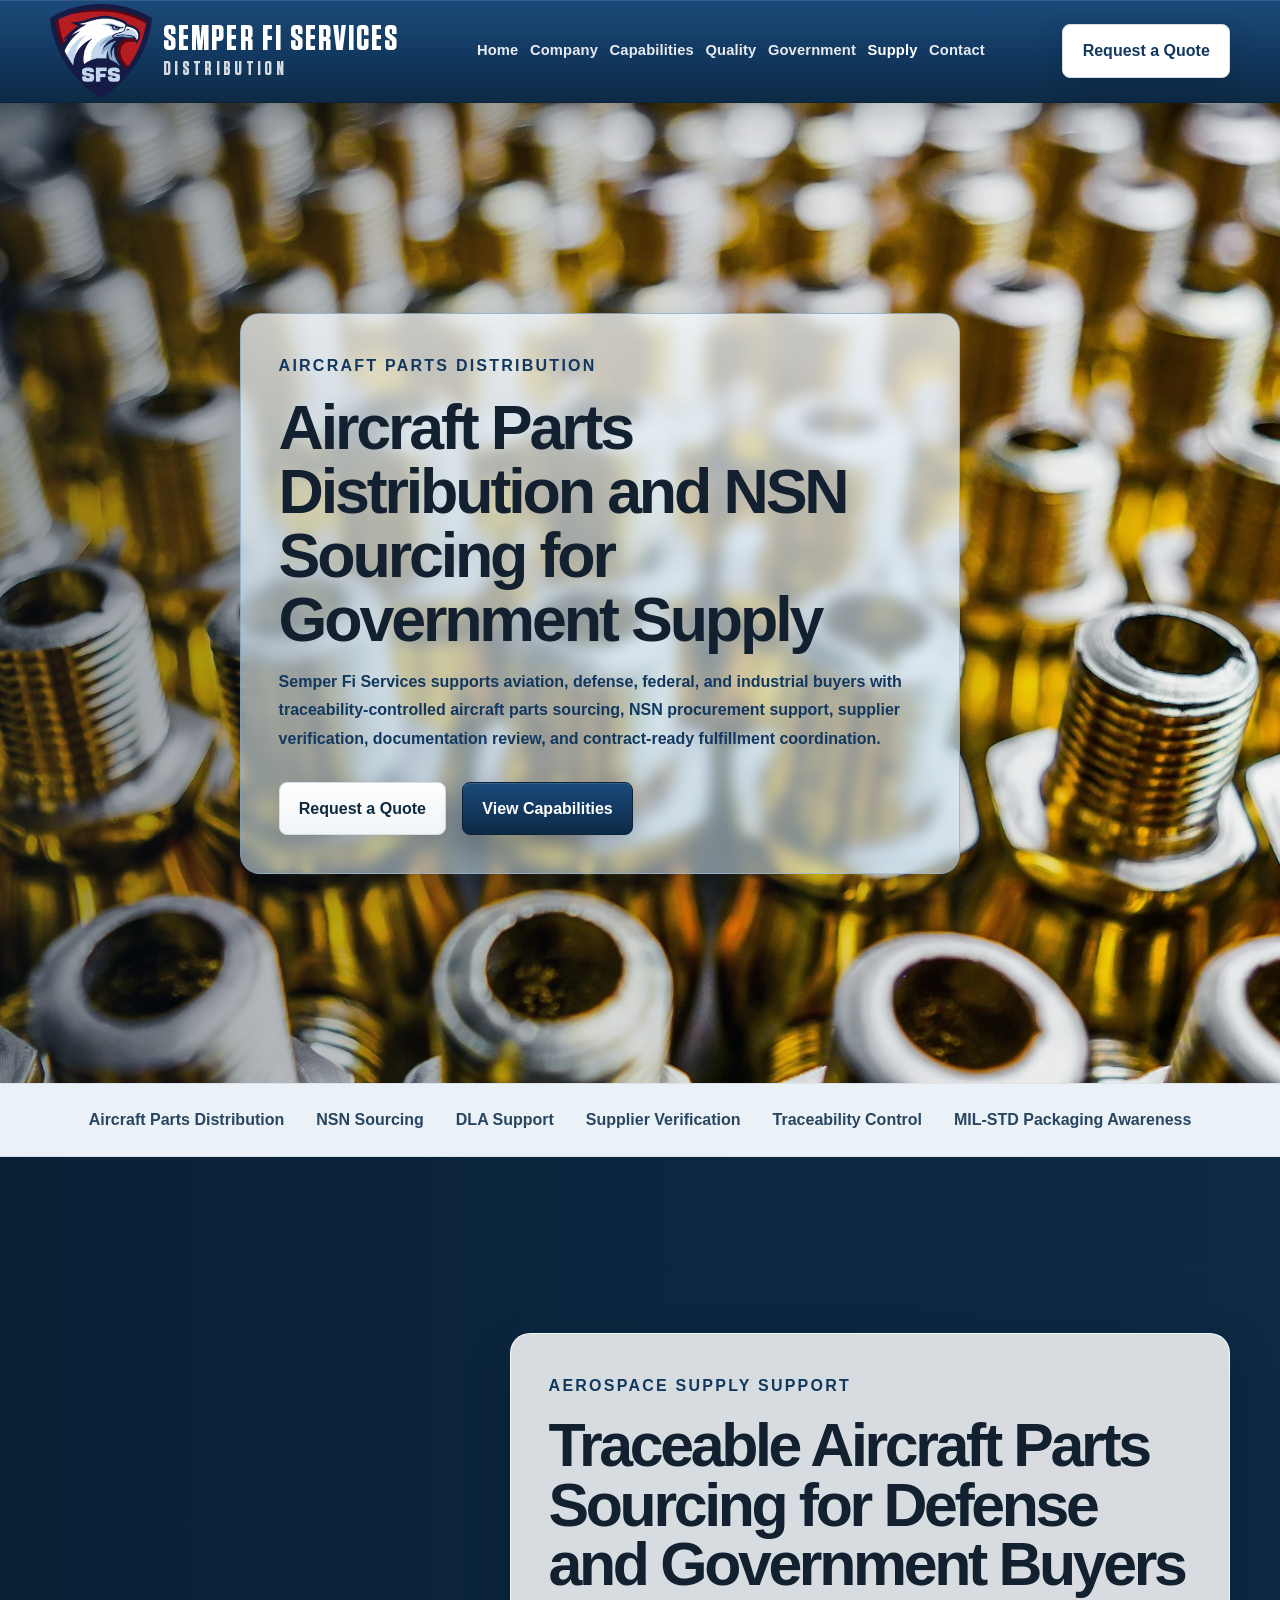
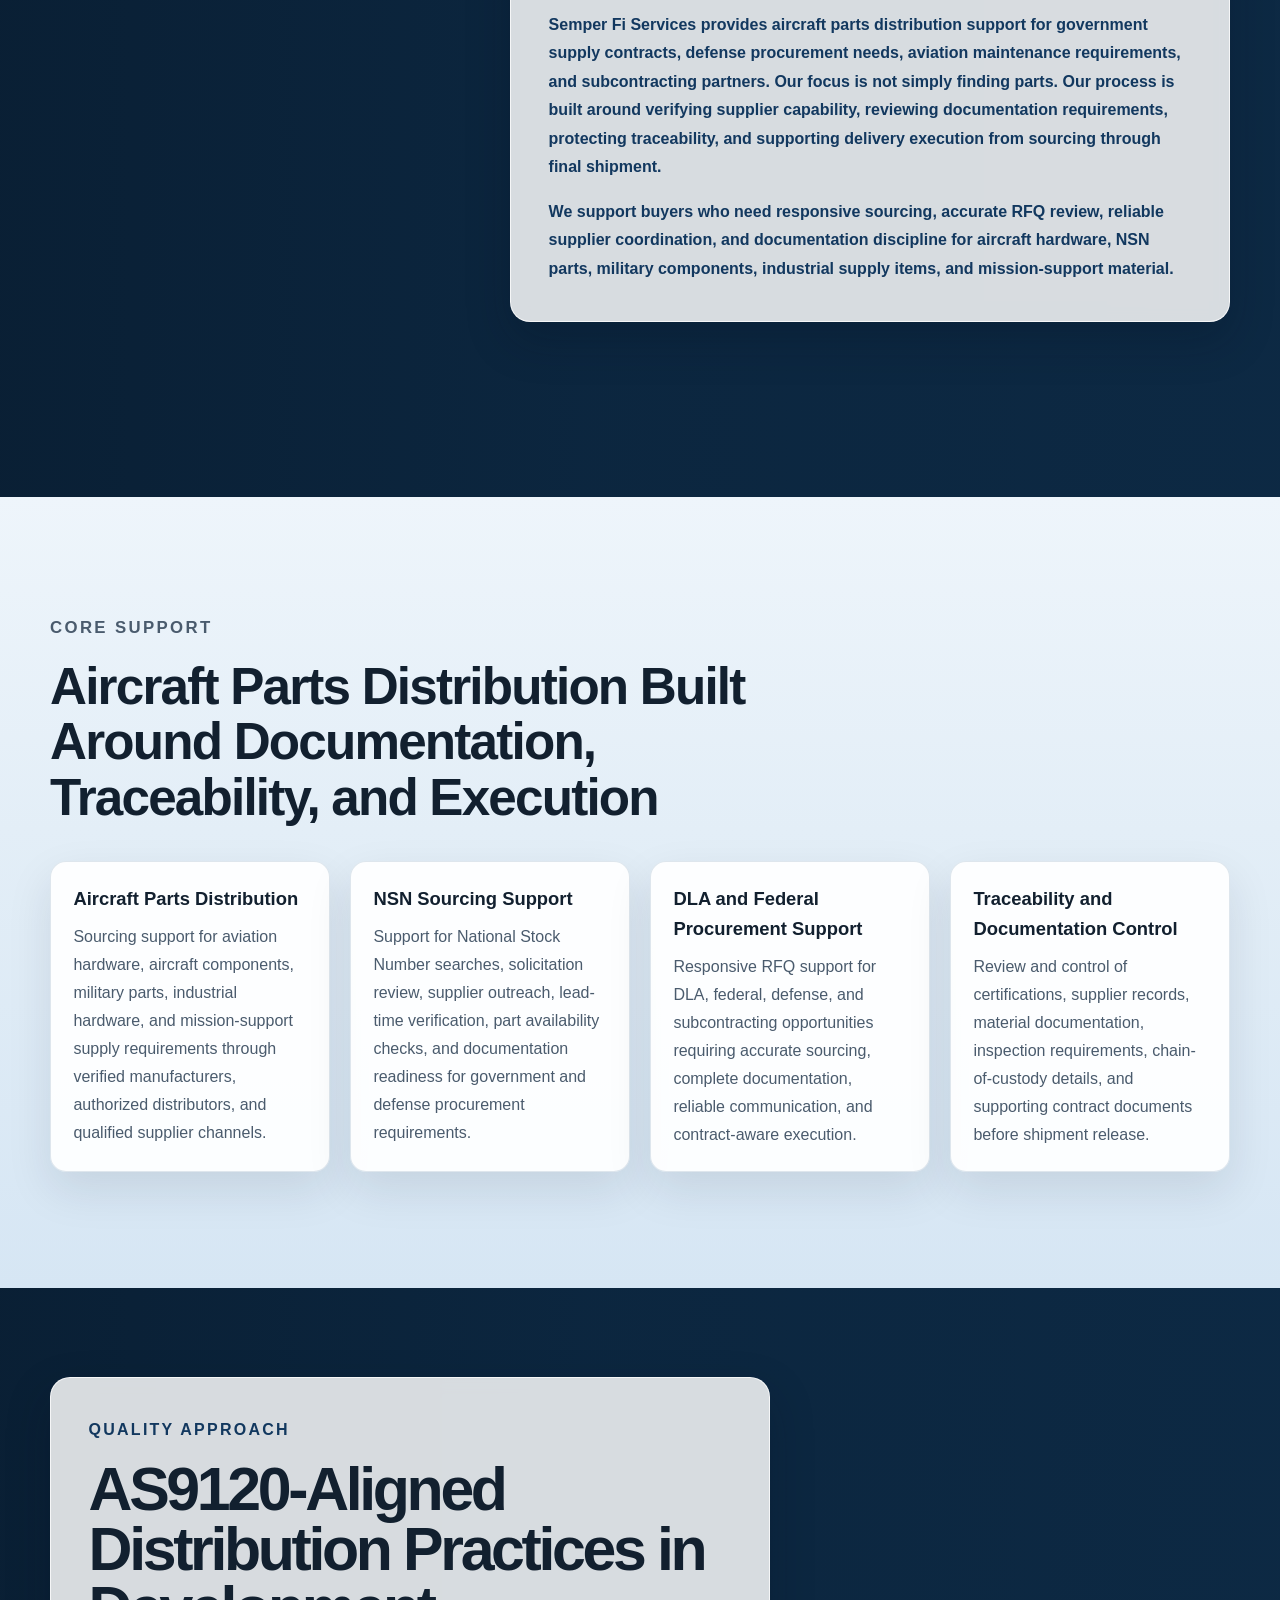
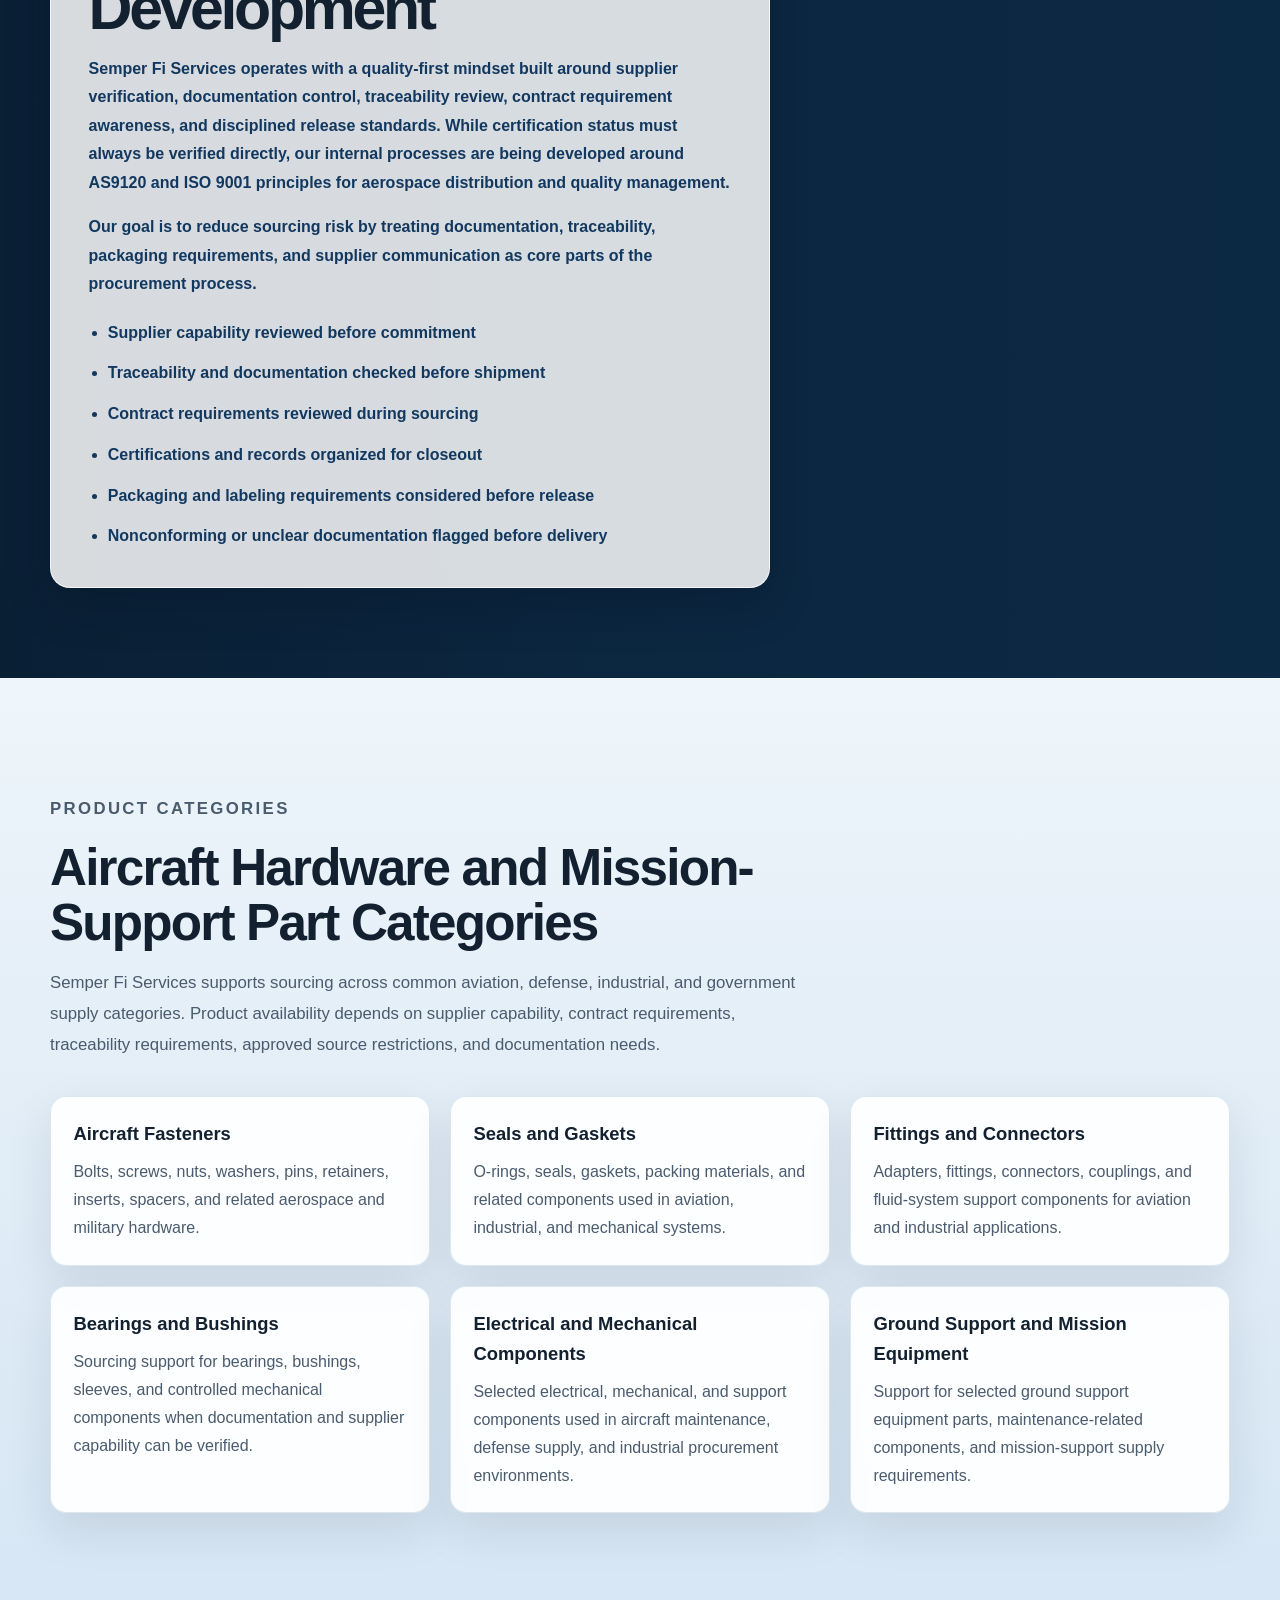
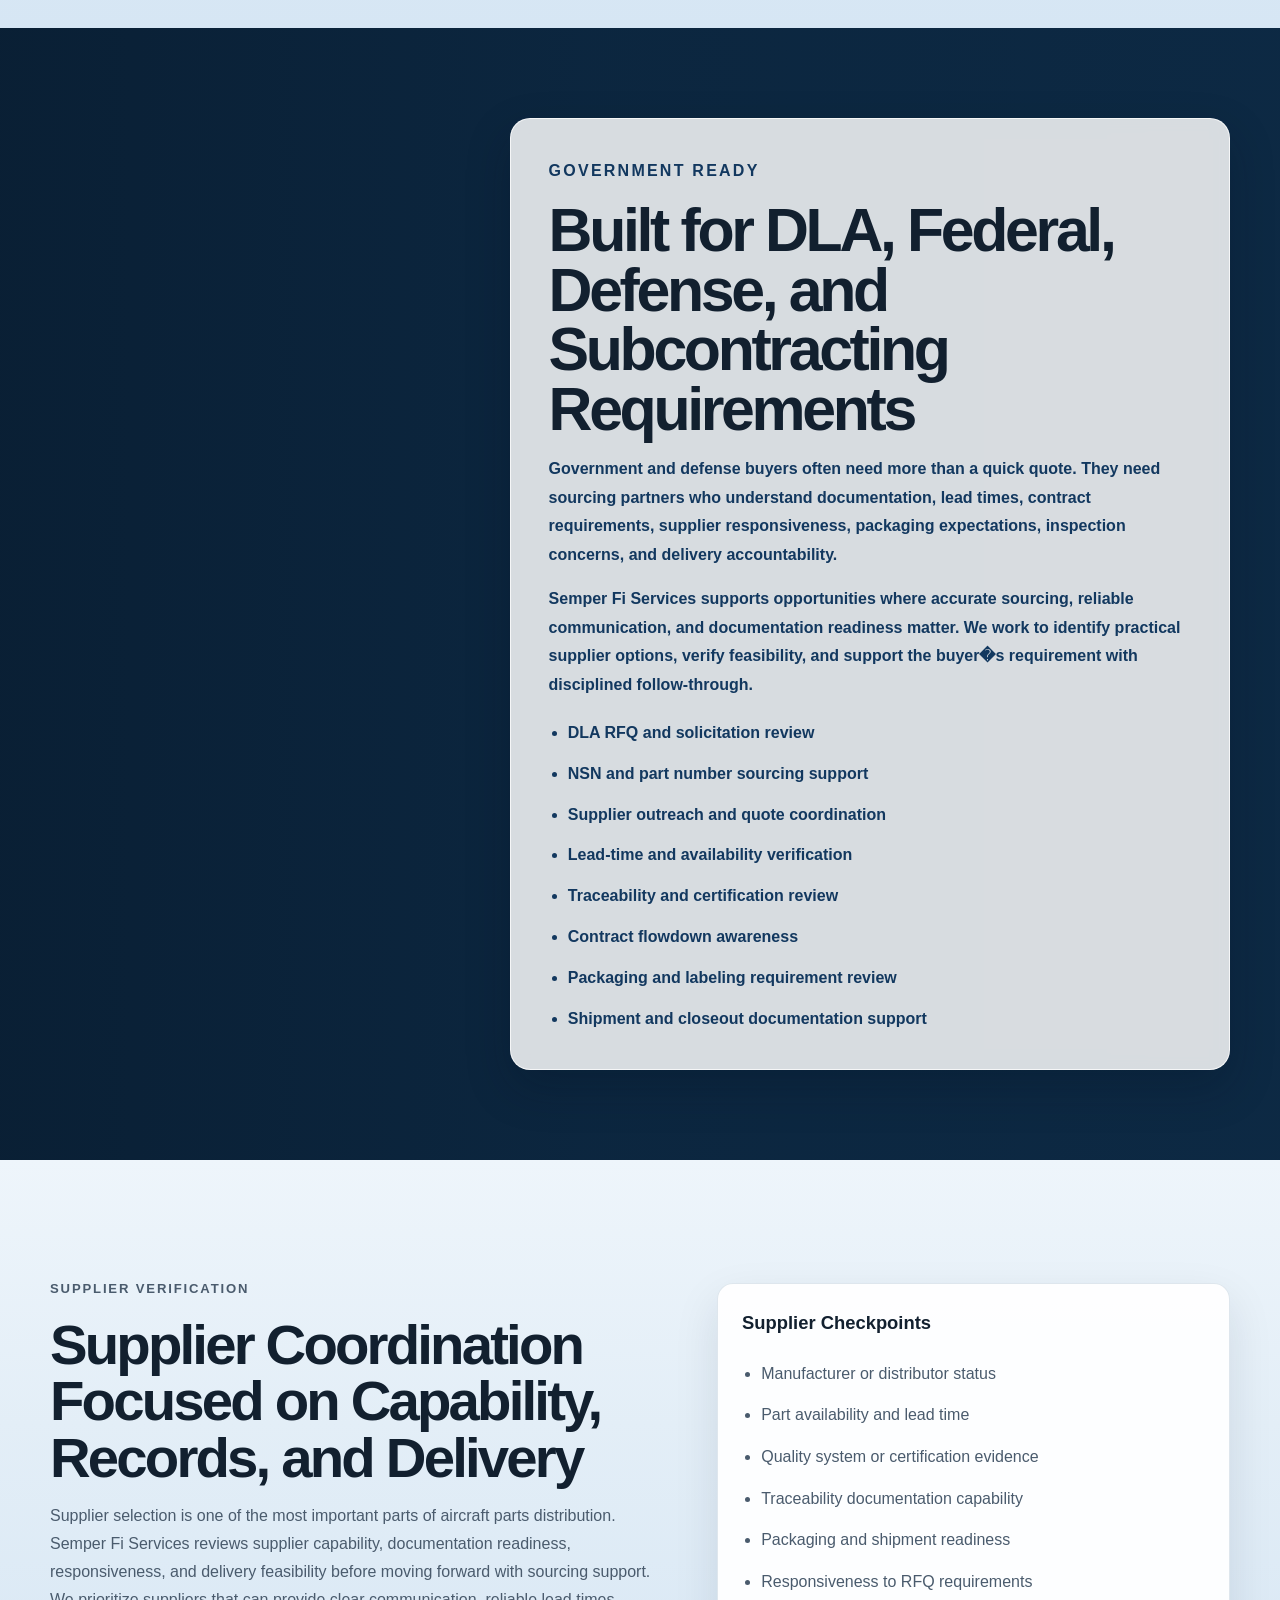
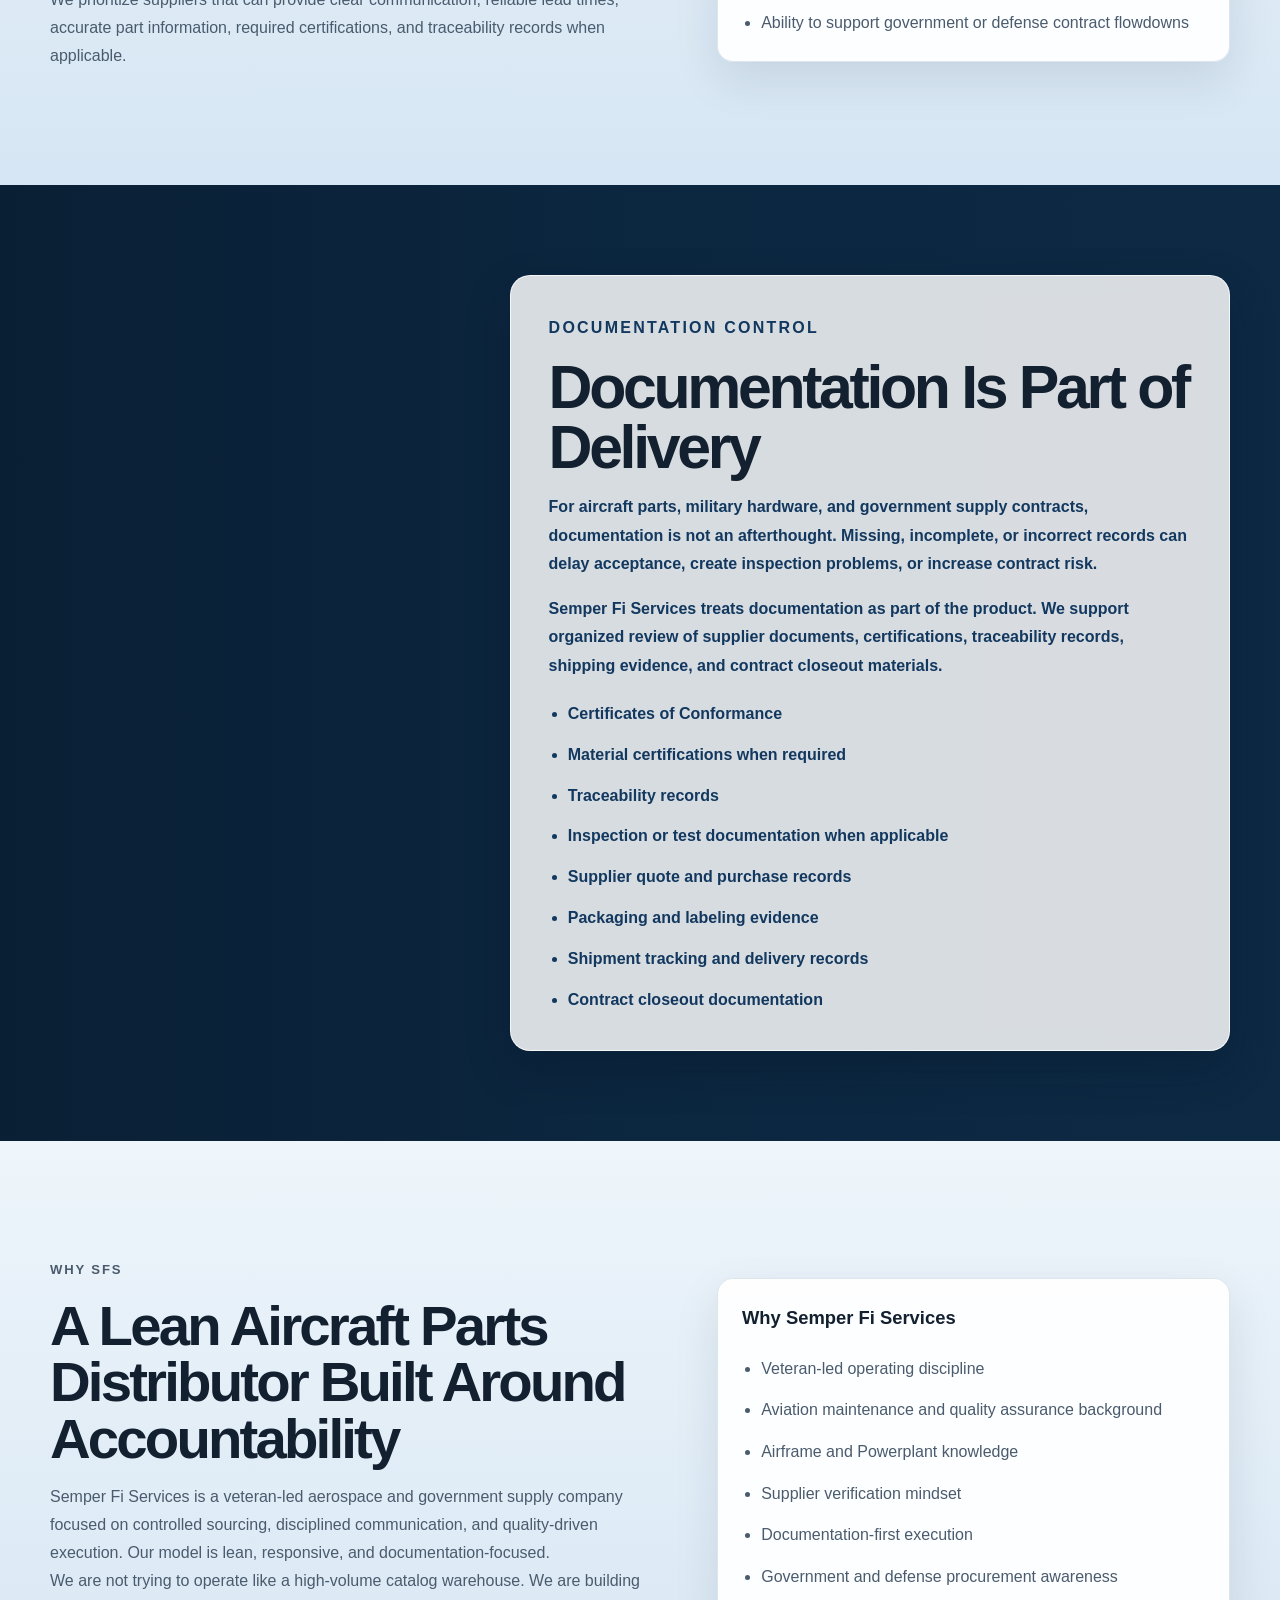
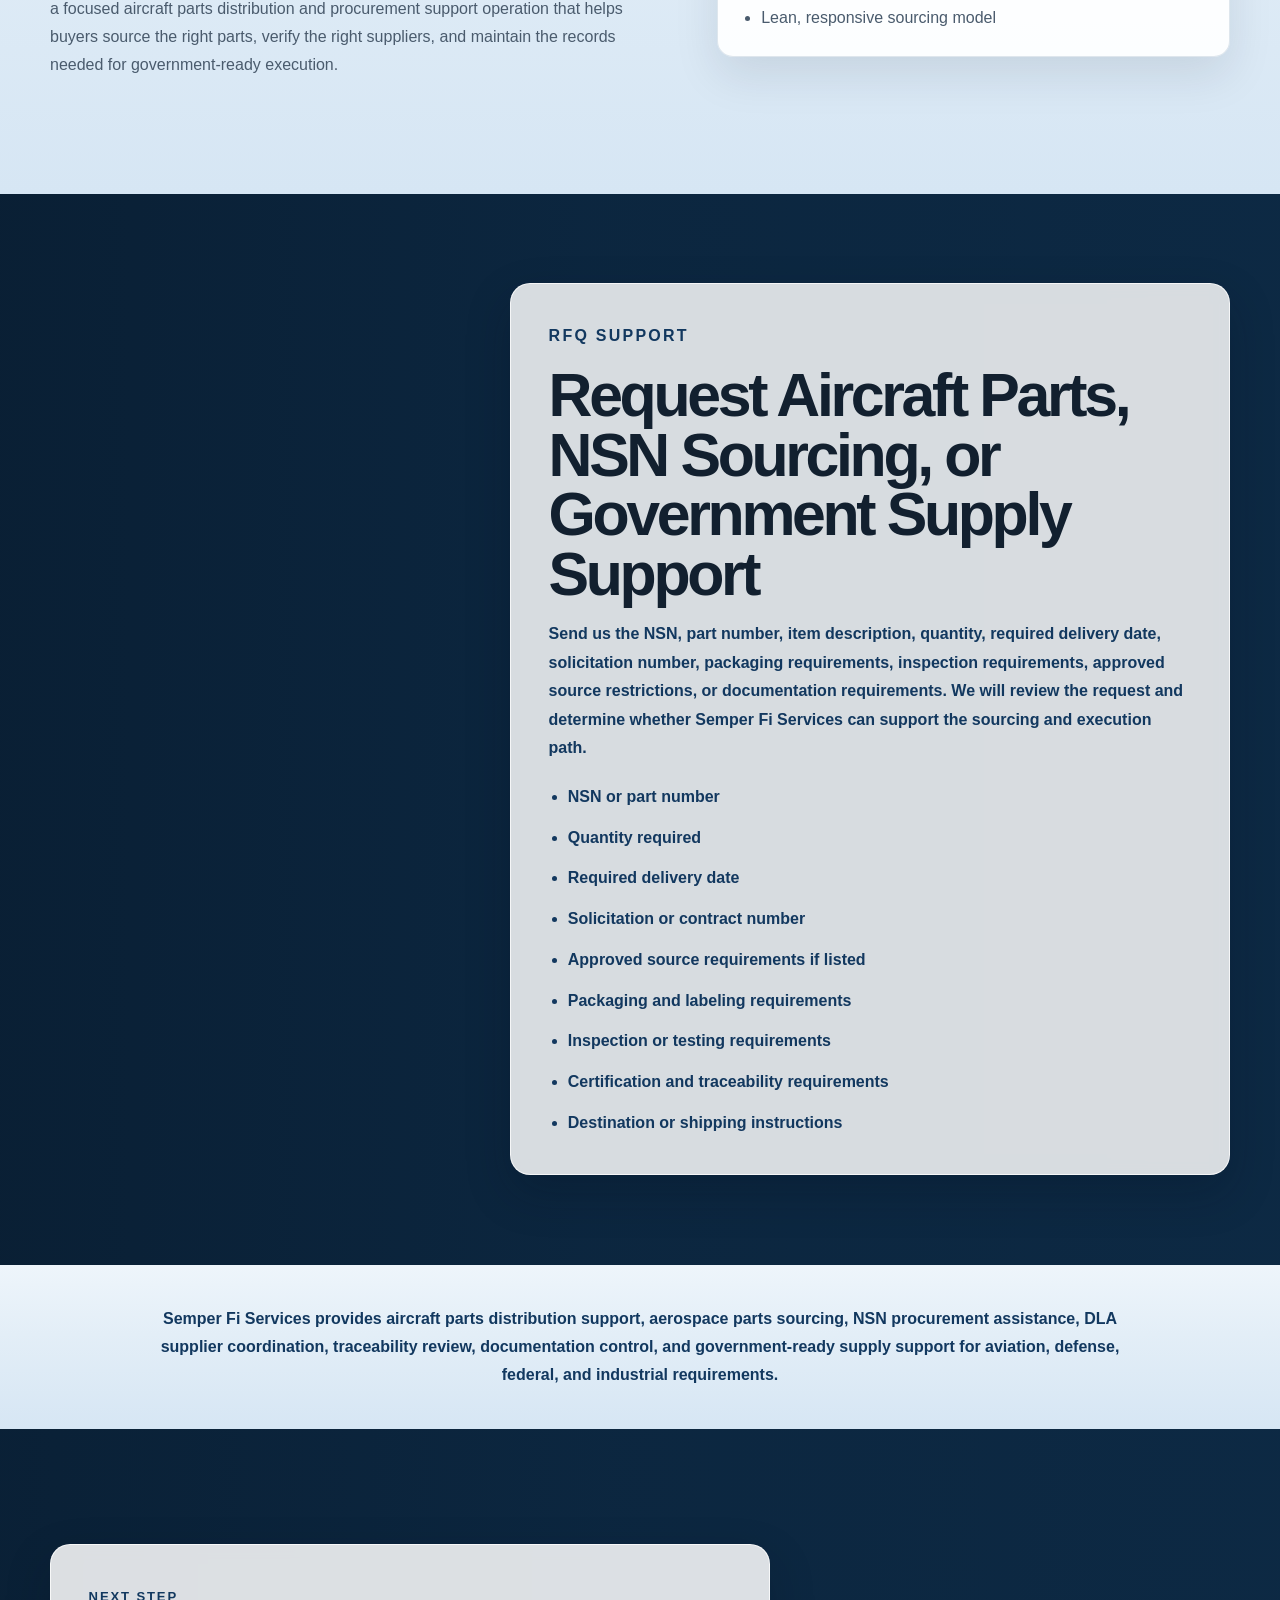
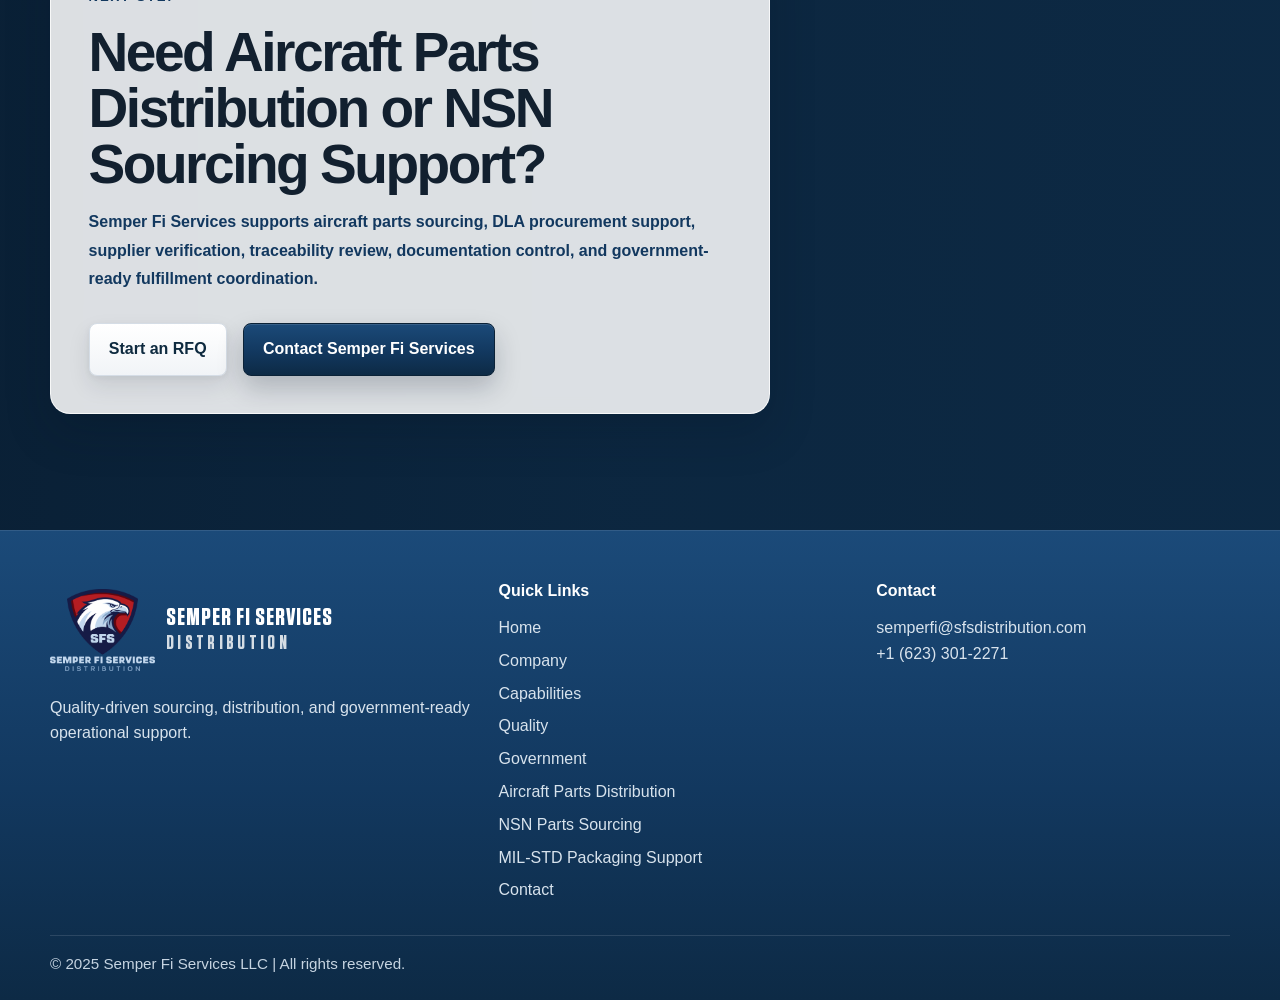
==== commit bbbbe66a: "omg" ====
--- a/aircraft-parts-distributor/index.html
+++ b/aircraft-parts-distributor/index.html
@@ -1,11 +1,11 @@
 <!DOCTYPE html>
 <html lang="en">
 <head>
-    <link rel="icon" type="image/png" href="/assets/images/brand/logo2.png?v=12">
-    <link rel="shortcut icon" href="/assets/images/brand/logo2.png?v=12">
-    <link rel="apple-touch-icon" href="/assets/images/brand/logo2.png?v=12">
-    <link rel="manifest" href="/site.webmanifest?v=12">
-    <meta name="msapplication-TileImage" content="/assets/images/brand/logo2.png?v=12">
+    <link rel="icon" type="image/png" href="../assets/images/brand/logo2.png?v=13">
+    <link rel="shortcut icon" href="../assets/images/brand/logo2.png?v=13">
+    <link rel="apple-touch-icon" href="../assets/images/brand/logo2.png?v=13">
+    <link rel="manifest" href="../site.webmanifest?v=13">
+    <meta name="msapplication-TileImage" content="../assets/images/brand/logo2.png?v=13">
     <meta name="theme-color" content="#123f73">
 
     <meta charset="UTF-8" />
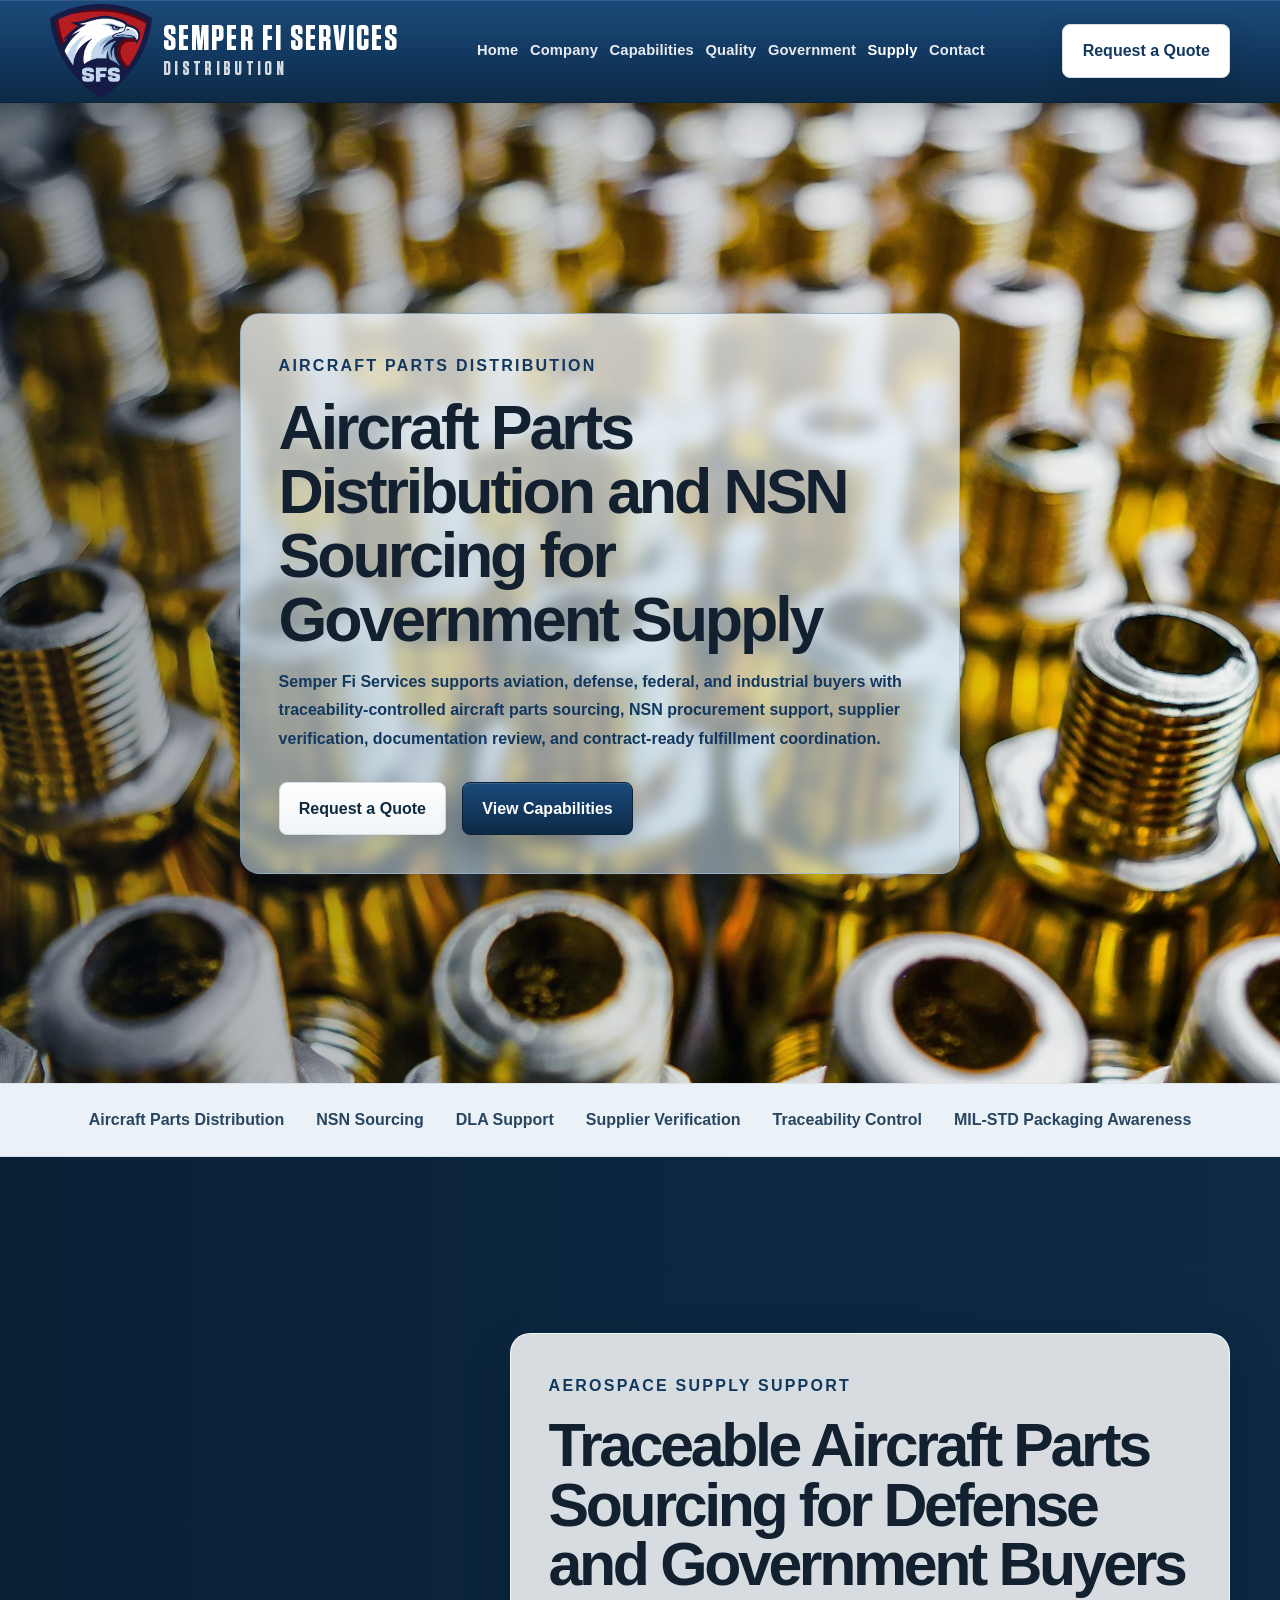
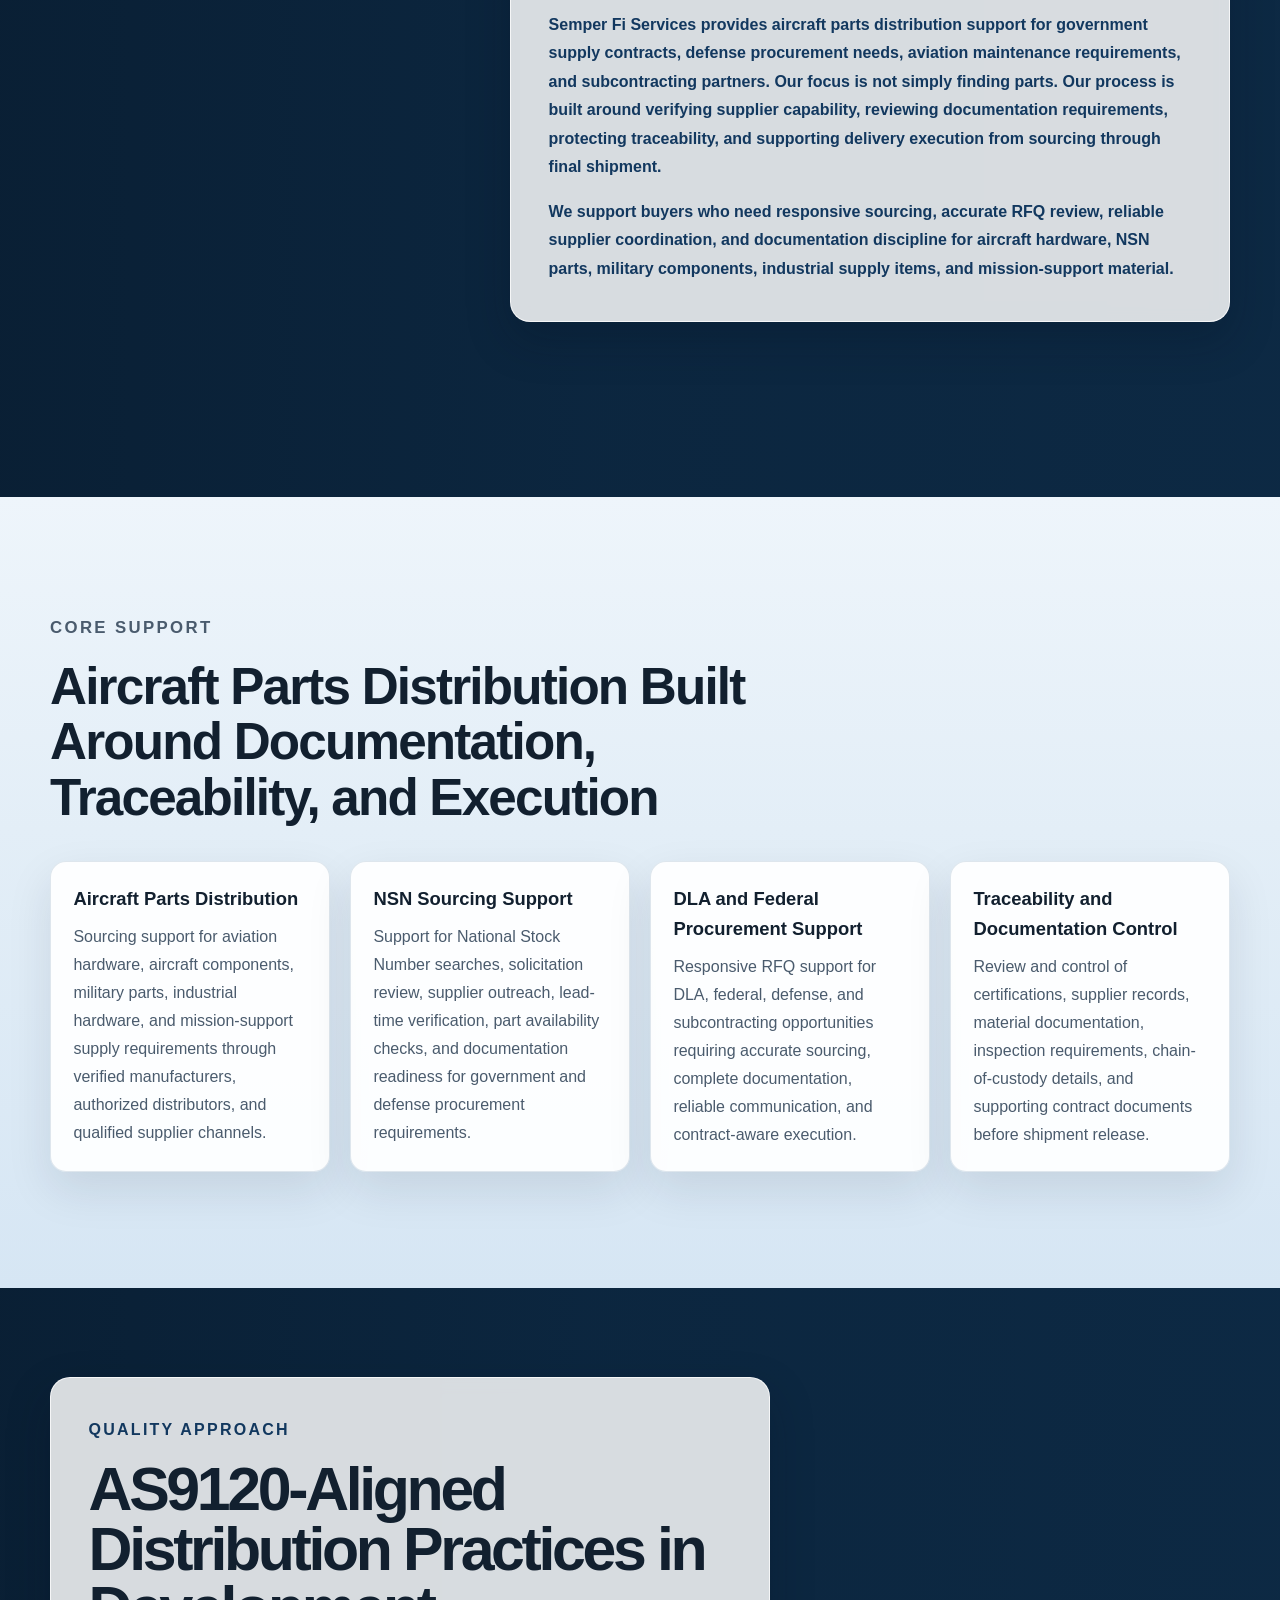
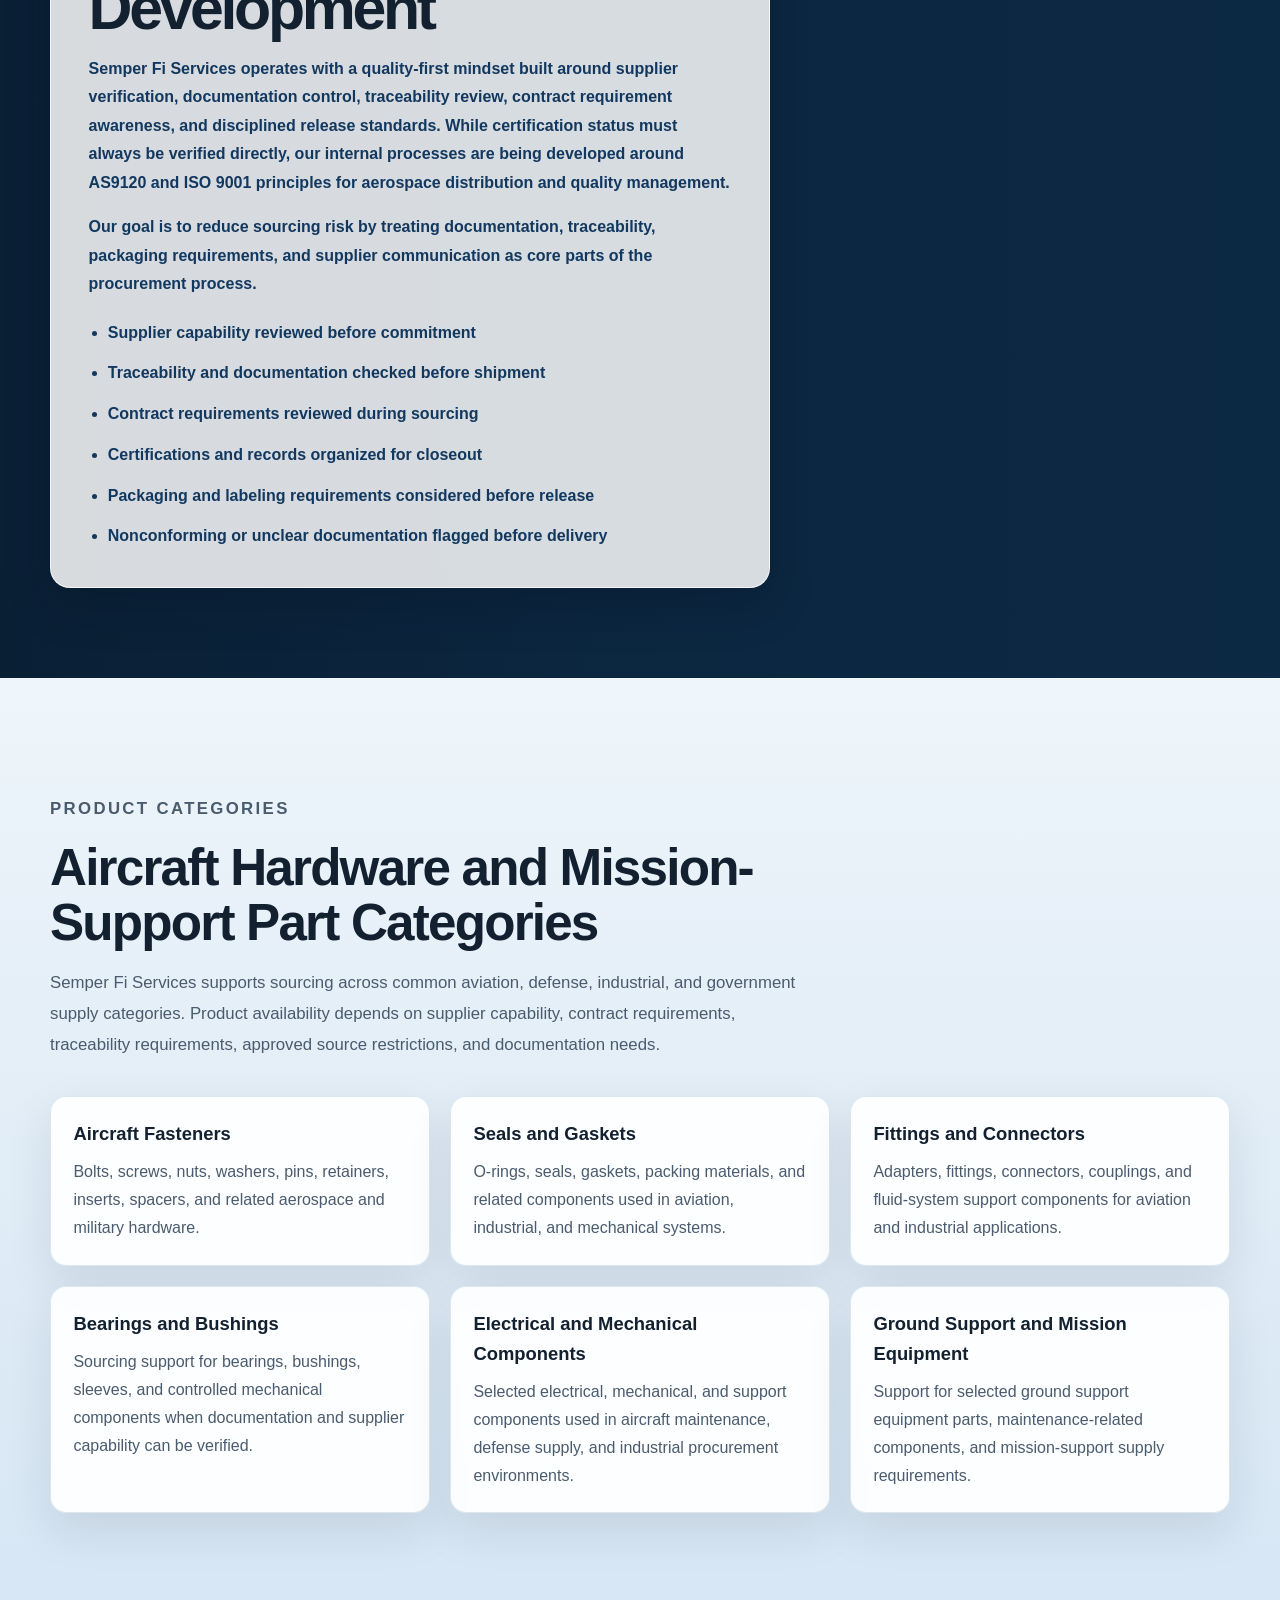
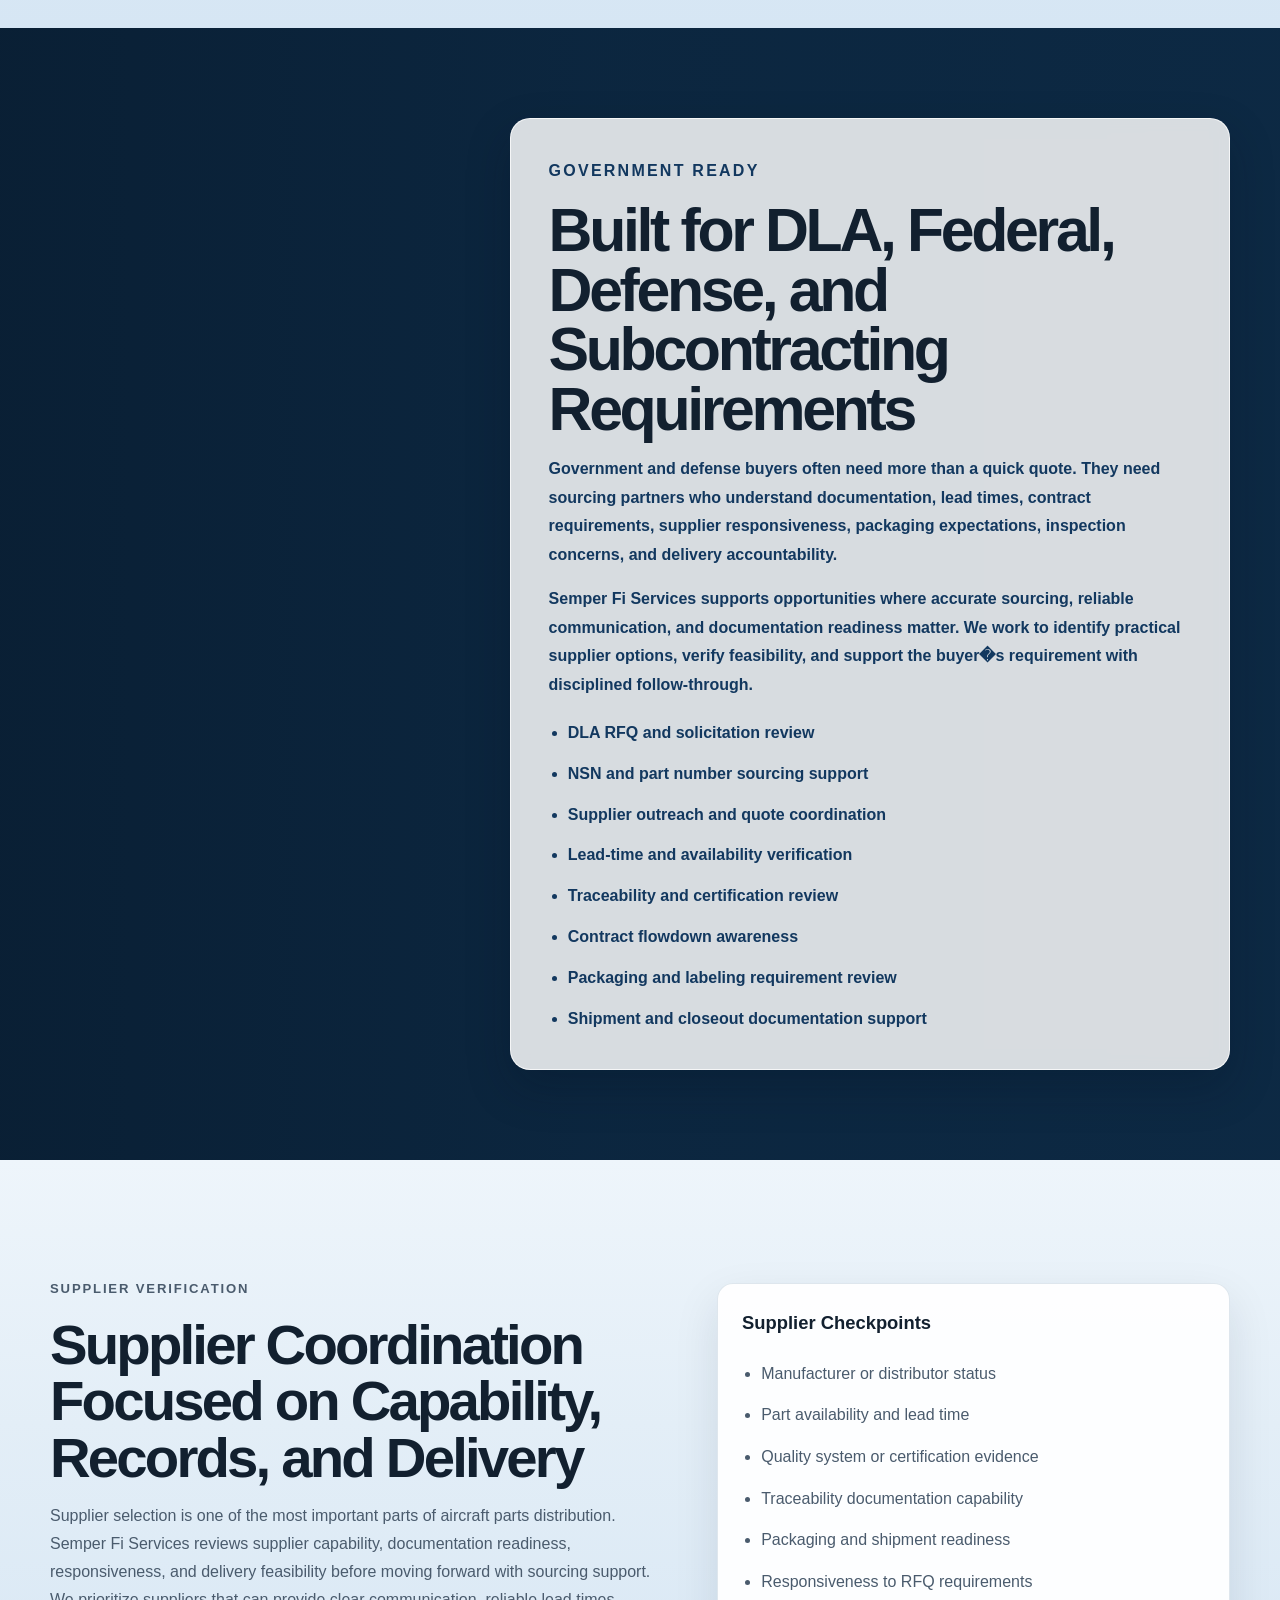
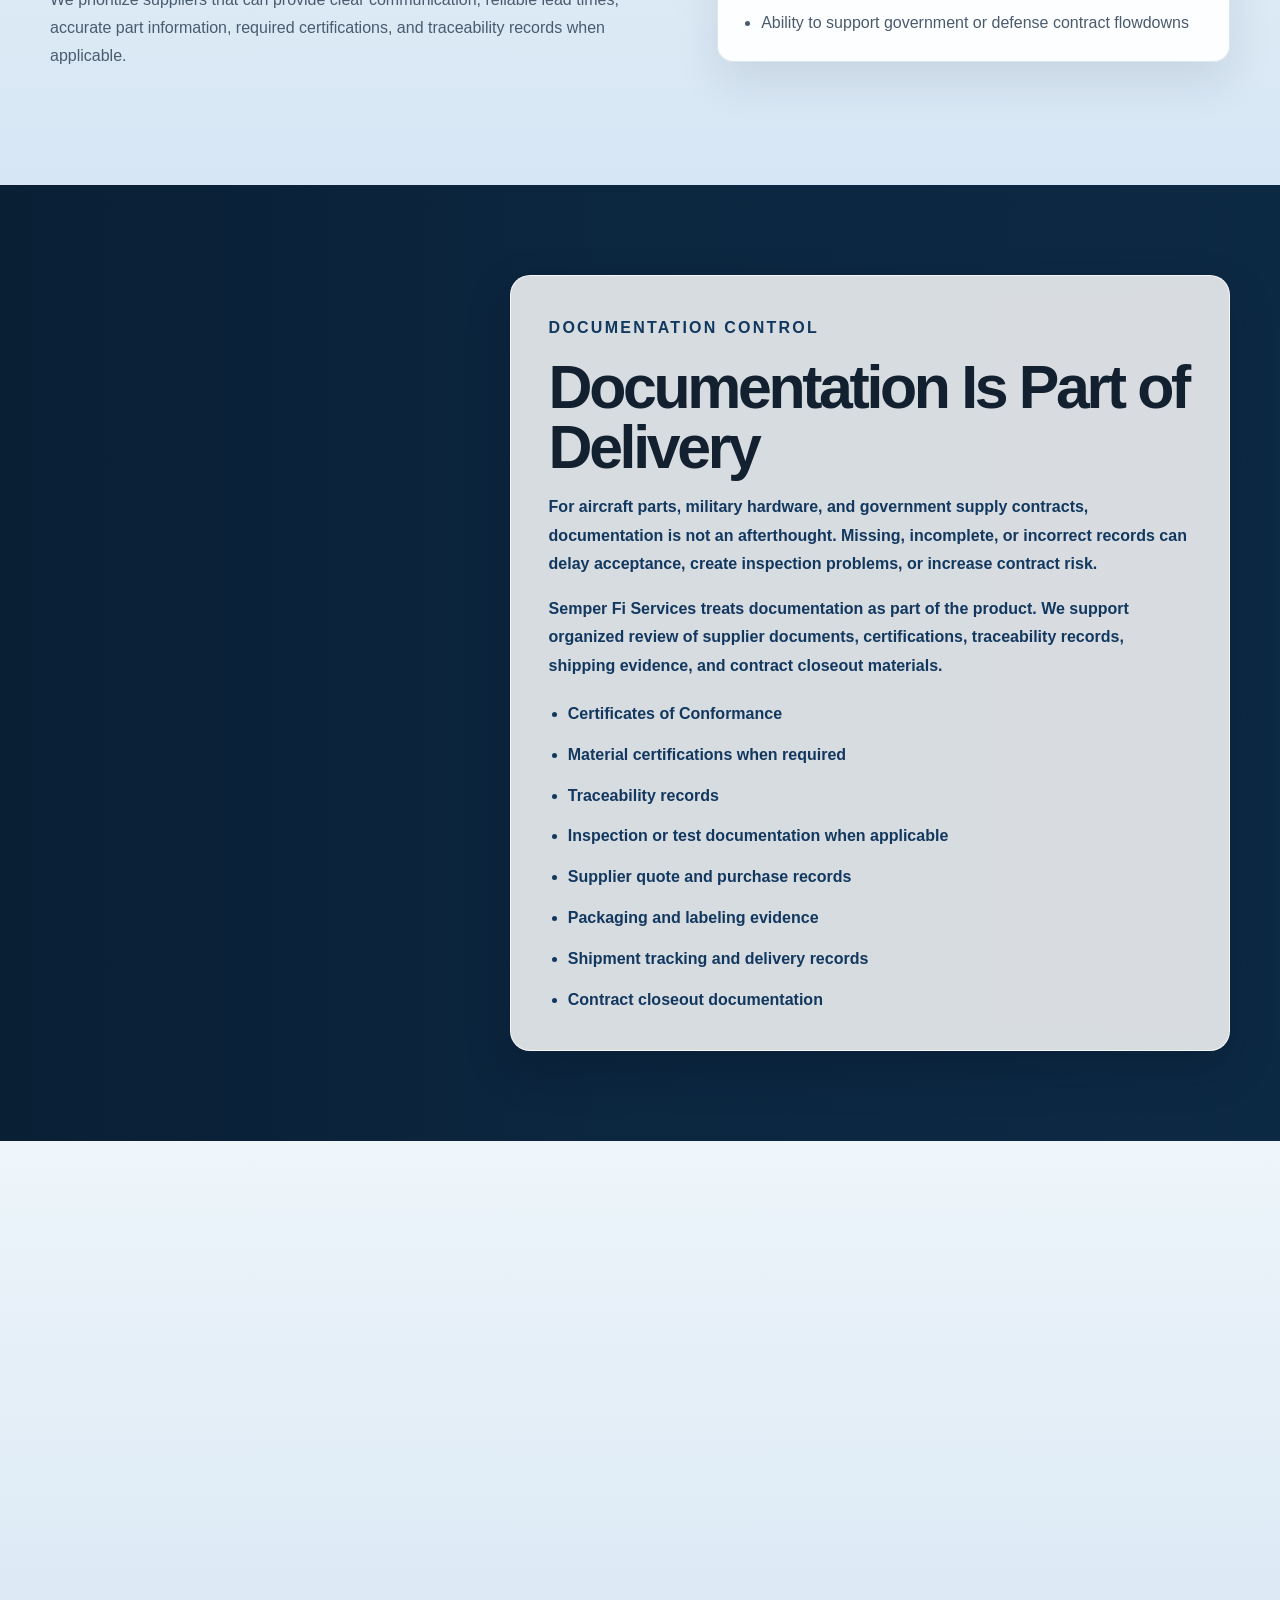
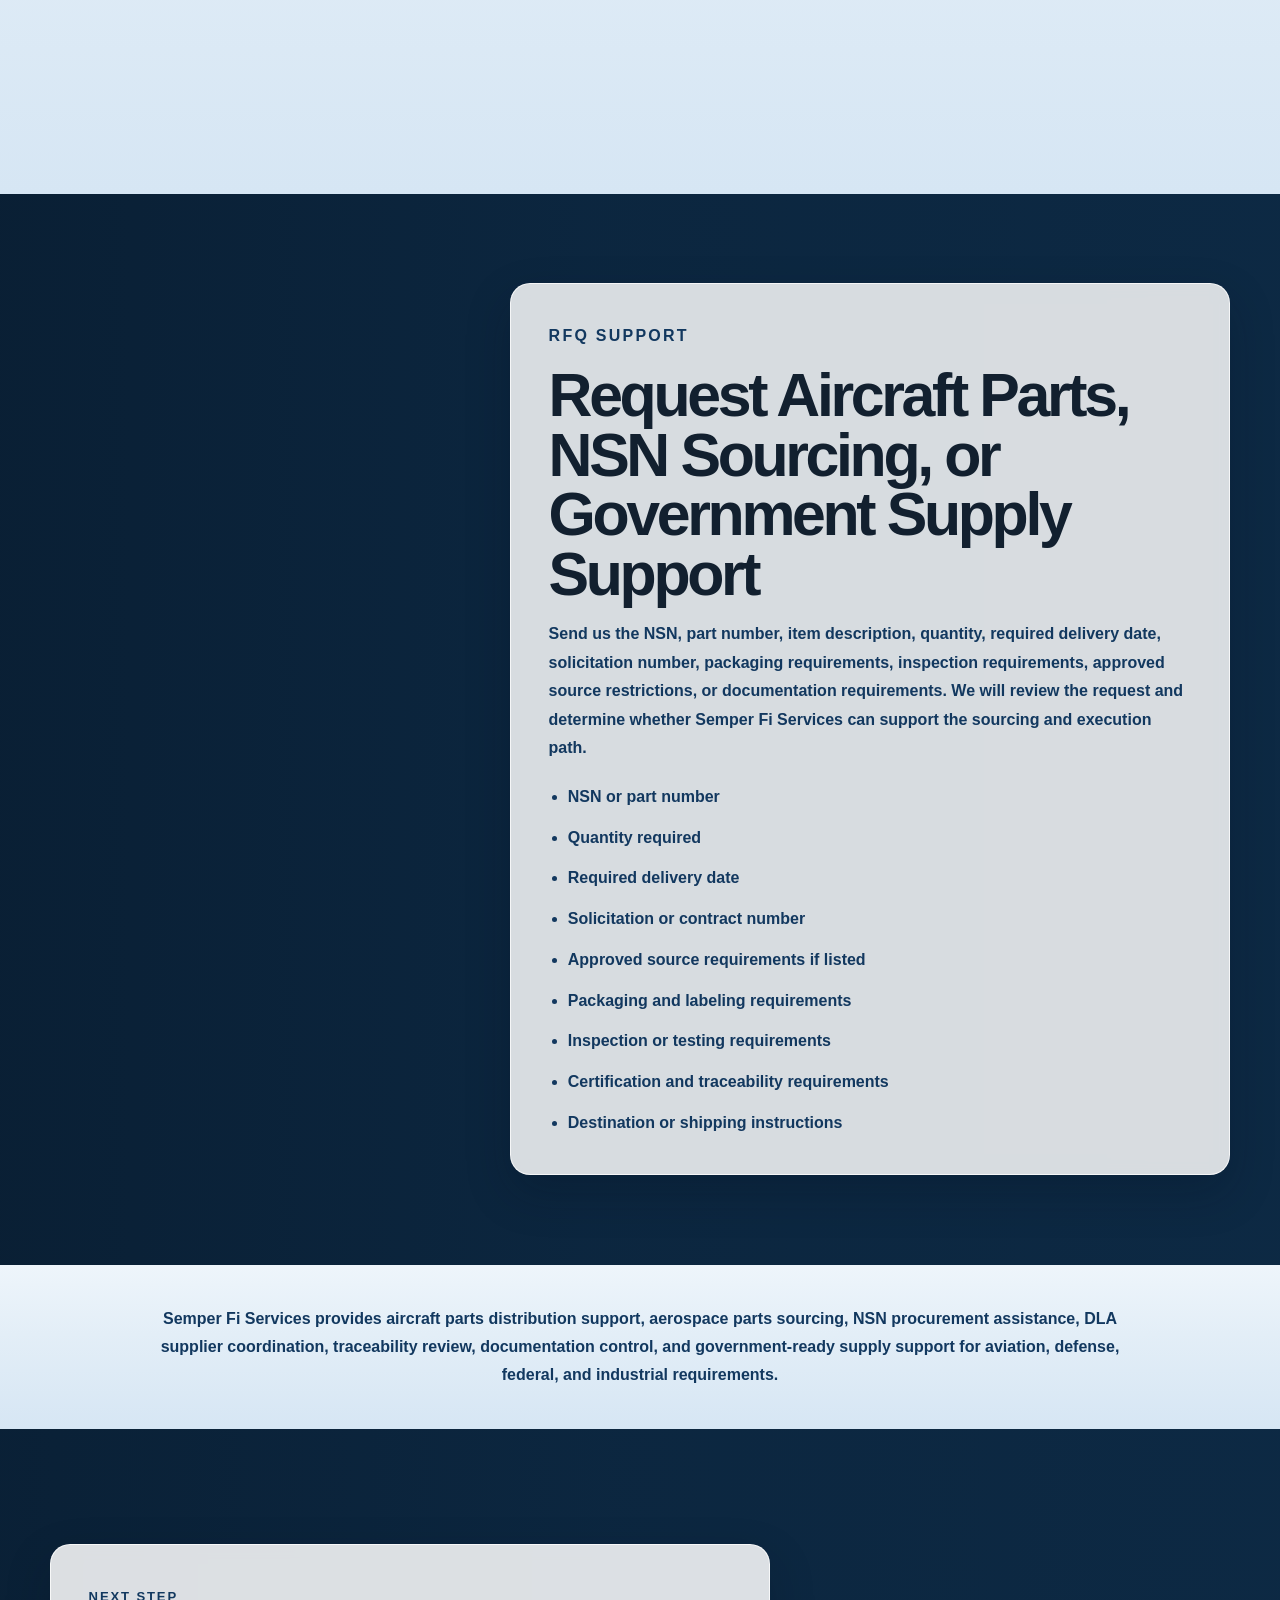
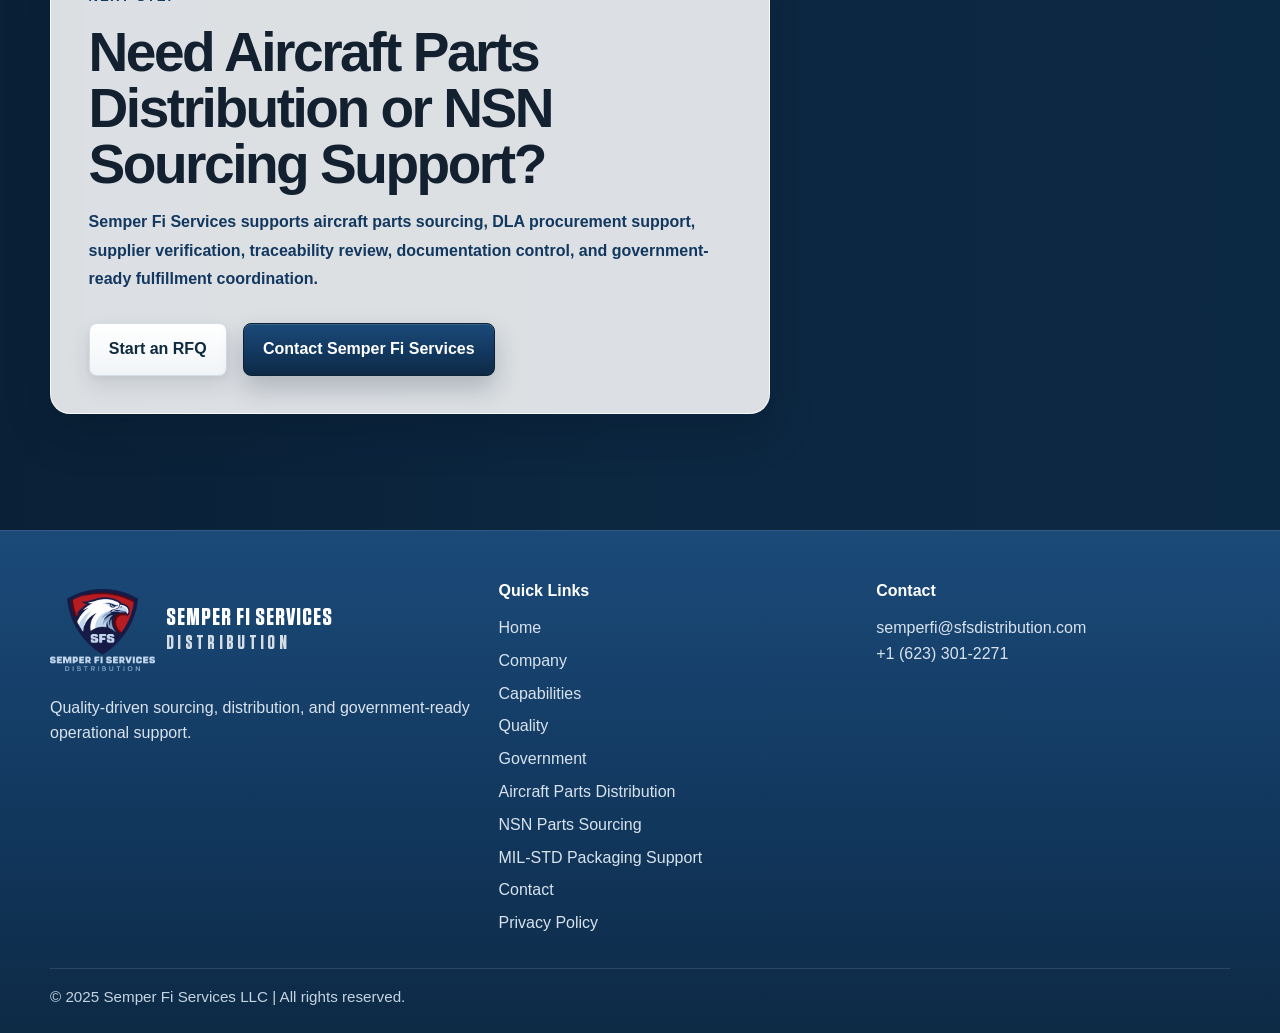
==== commit 412a9e52: "privacy" ====
--- a/aircraft-parts-distributor/index.html
+++ b/aircraft-parts-distributor/index.html
@@ -1,11 +1,11 @@
 <!DOCTYPE html>
 <html lang="en">
 <head>
-    <link rel="icon" type="image/png" href="../assets/images/brand/logo2.png?v=13">
-    <link rel="shortcut icon" href="../assets/images/brand/logo2.png?v=13">
-    <link rel="apple-touch-icon" href="../assets/images/brand/logo2.png?v=13">
-    <link rel="manifest" href="../site.webmanifest?v=13">
-    <meta name="msapplication-TileImage" content="../assets/images/brand/logo2.png?v=13">
+    <link rel="icon" type="image/png" sizes="512x512" href="../assets/images/brand/google-favicon.png?v=15">
+    <link rel="shortcut icon" href="../assets/images/brand/google-favicon.png?v=15">
+    <link rel="apple-touch-icon" href="../assets/images/brand/logo2.png?v=15">
+    <link rel="manifest" href="../site.webmanifest?v=15">
+    <meta name="msapplication-TileImage" content="../assets/images/brand/logo2.png?v=15">
     <meta name="theme-color" content="#123f73">
 
     <meta charset="UTF-8" />
@@ -502,6 +502,7 @@
                     <li><a href="../nsn-parts-sourcing/index.html">NSN Parts Sourcing</a></li>
                     <li><a href="../mil-std-packaging-support/index.html">MIL-STD Packaging Support</a></li>
                     <li><a href="../contact/index.html">Contact</a></li>
+                    <li><a href="/assets/documents/privacy-policy.pdf" target="_blank" rel="noopener">Privacy Policy</a></li>
                 </ul>
             </div>
 
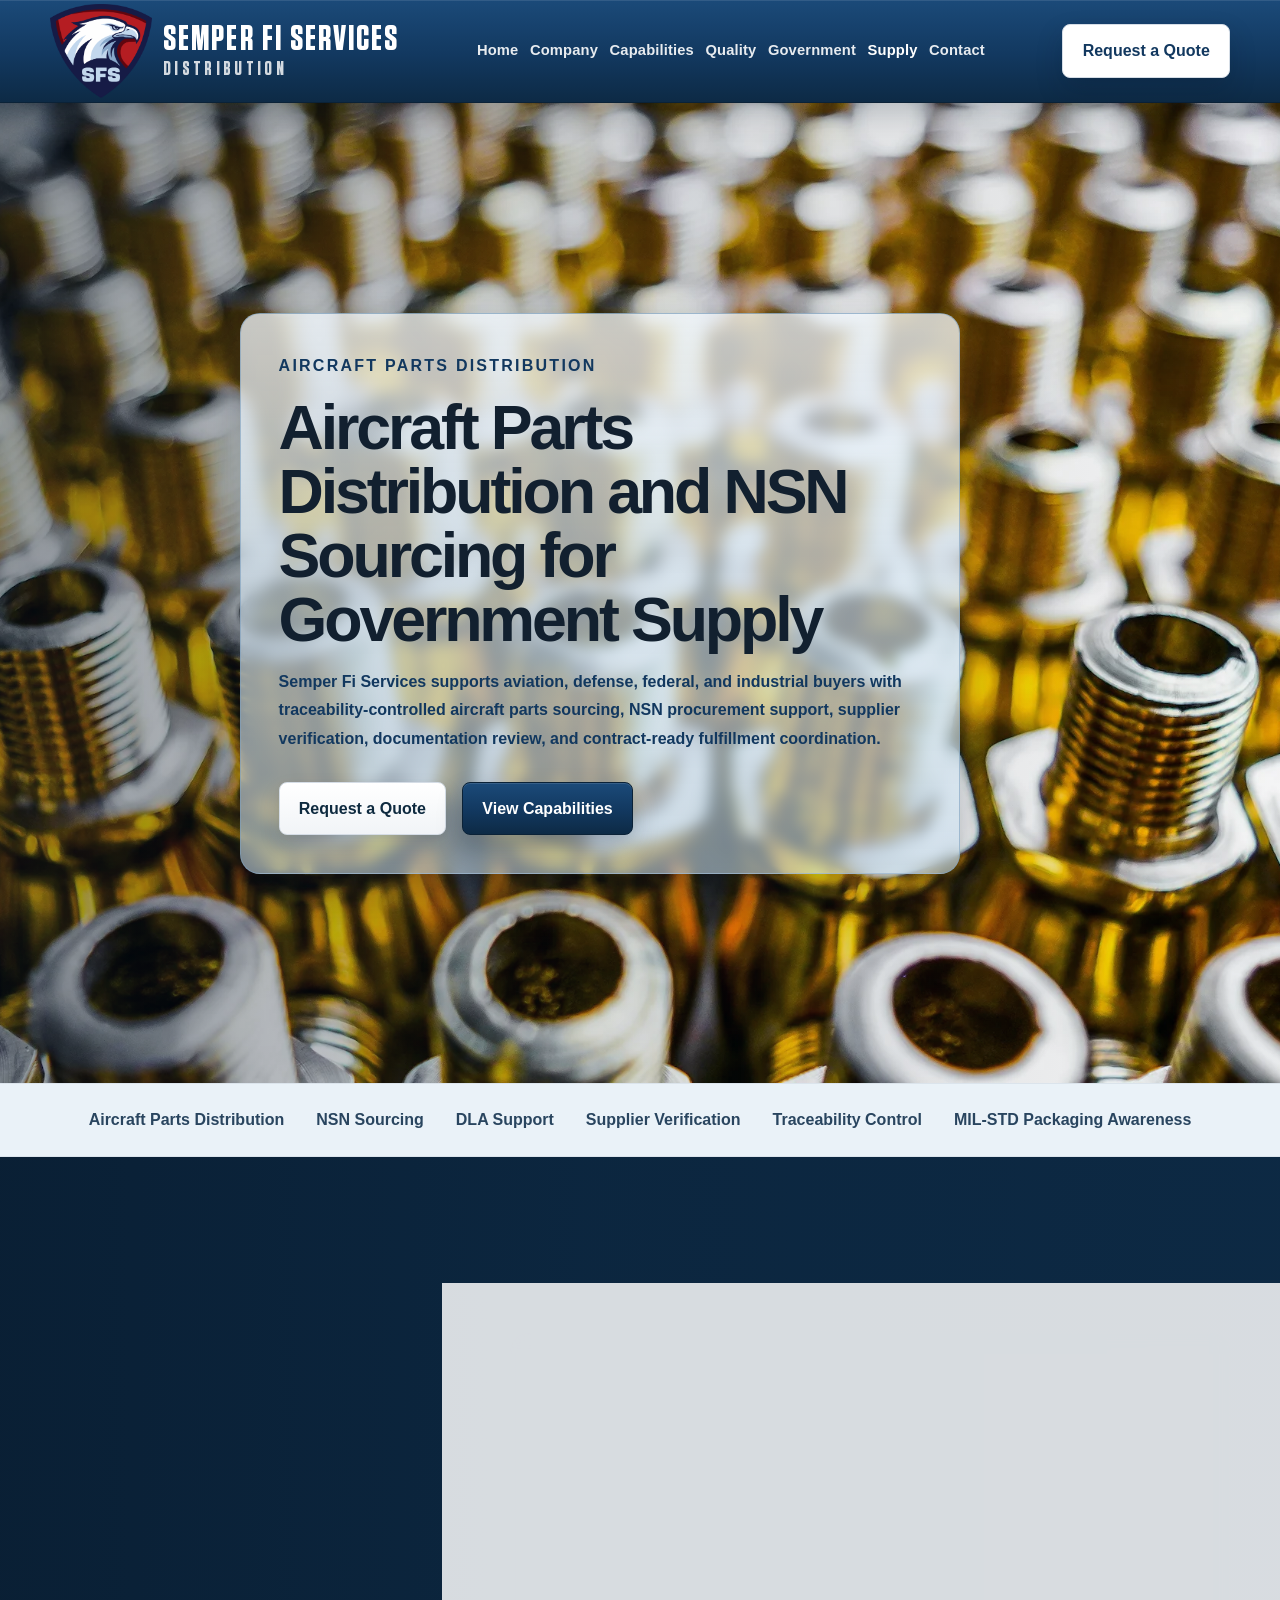
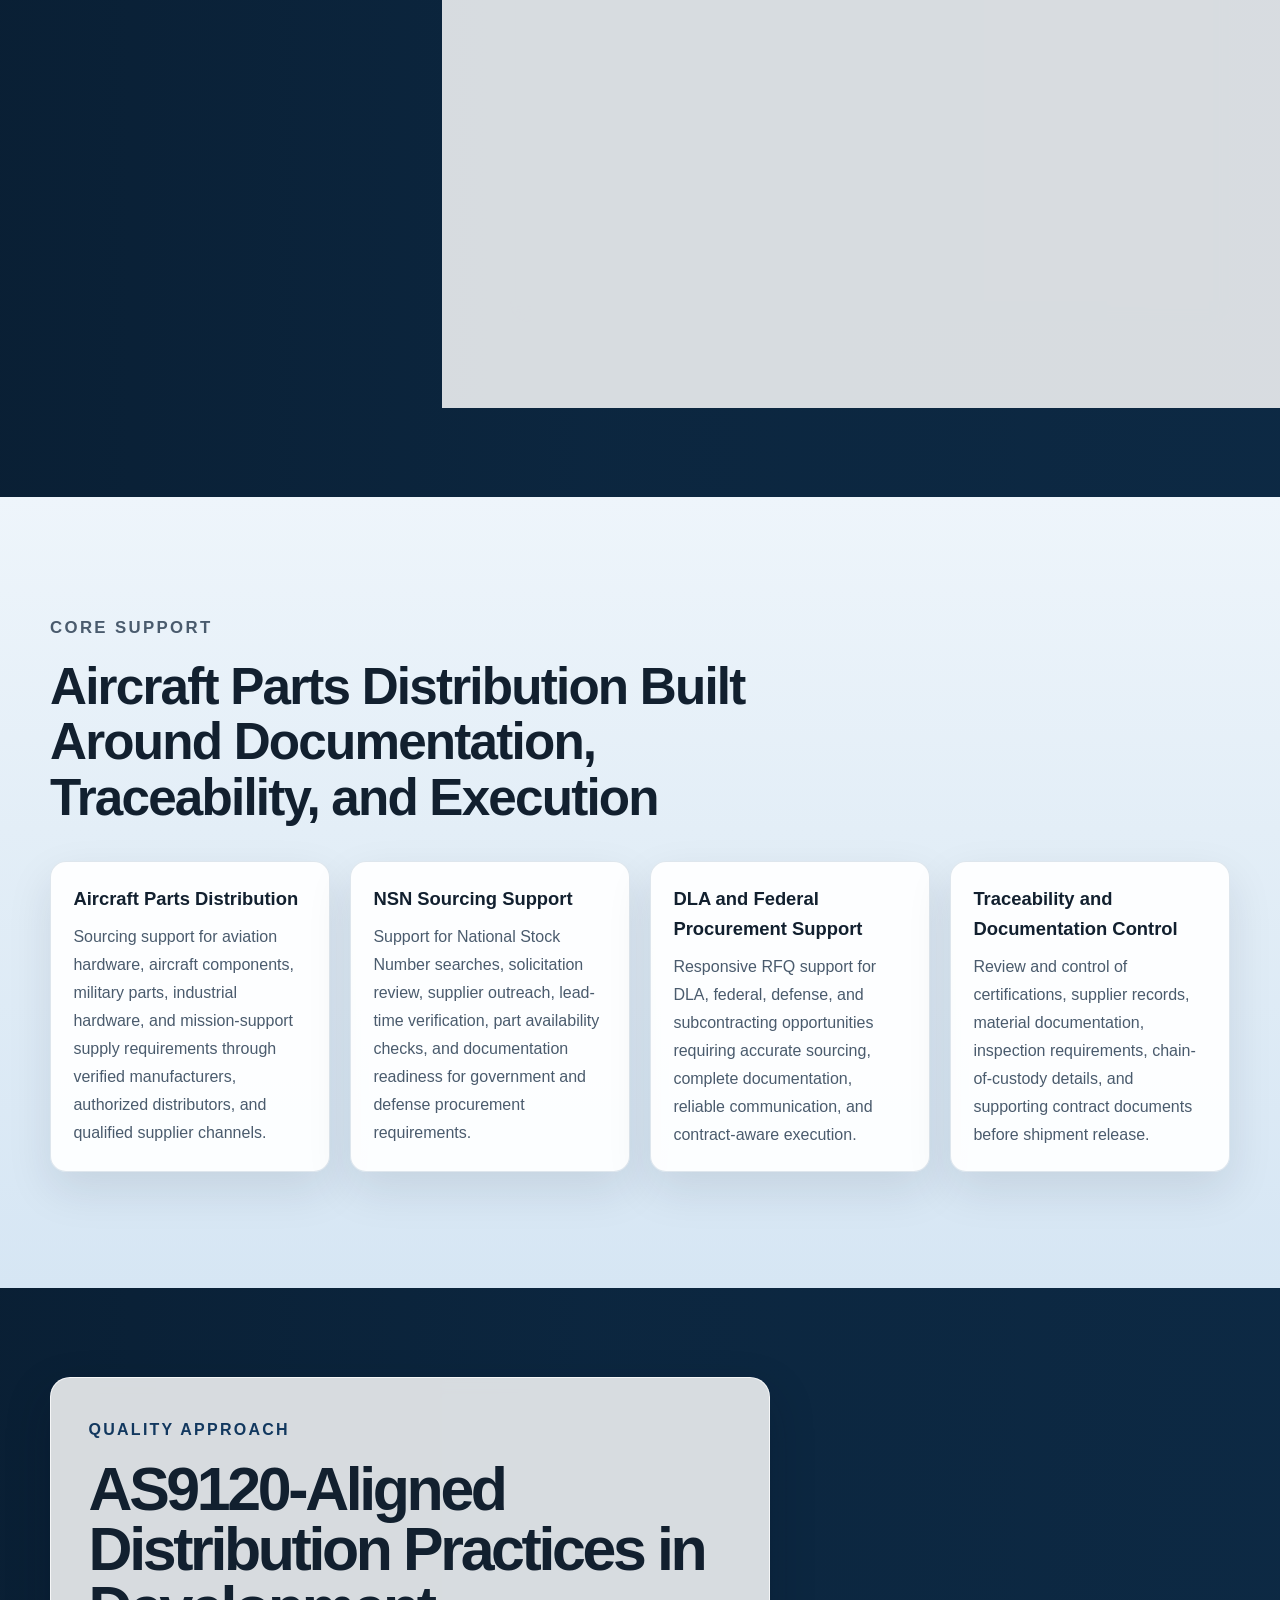
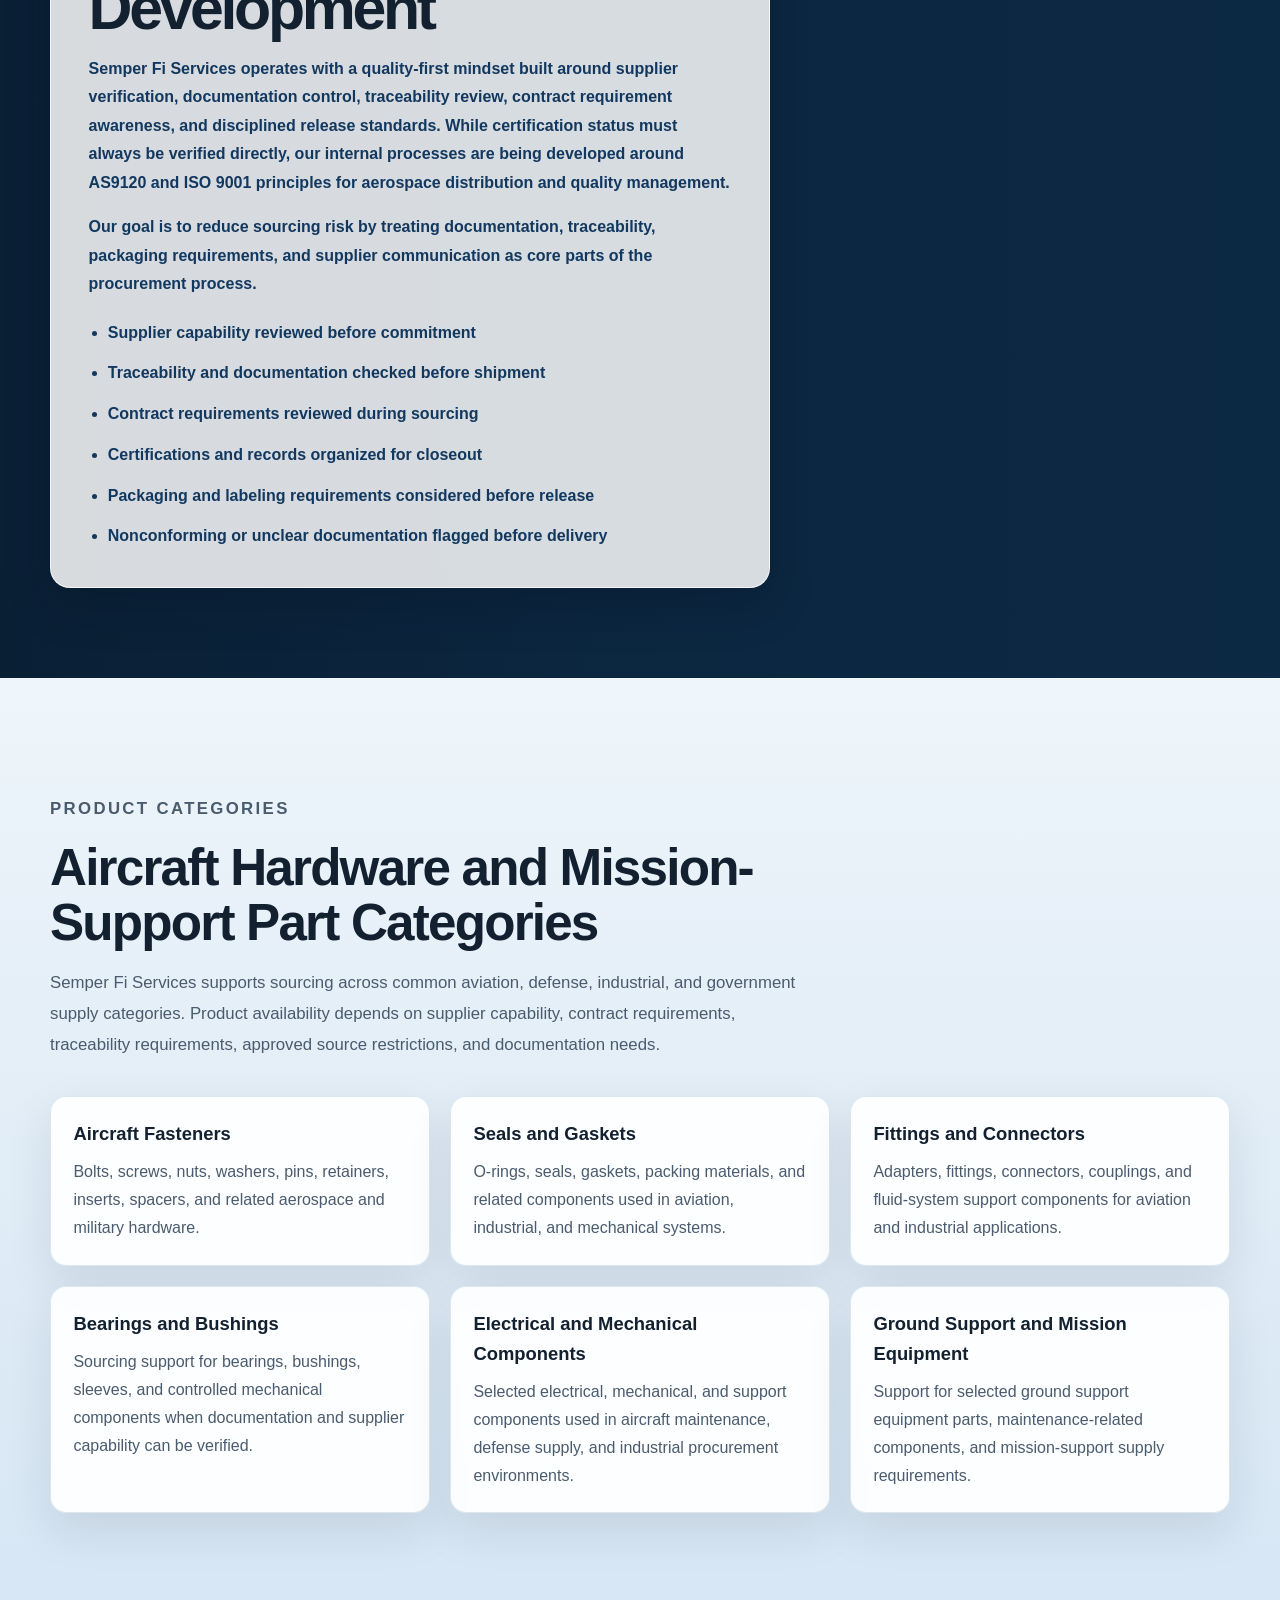
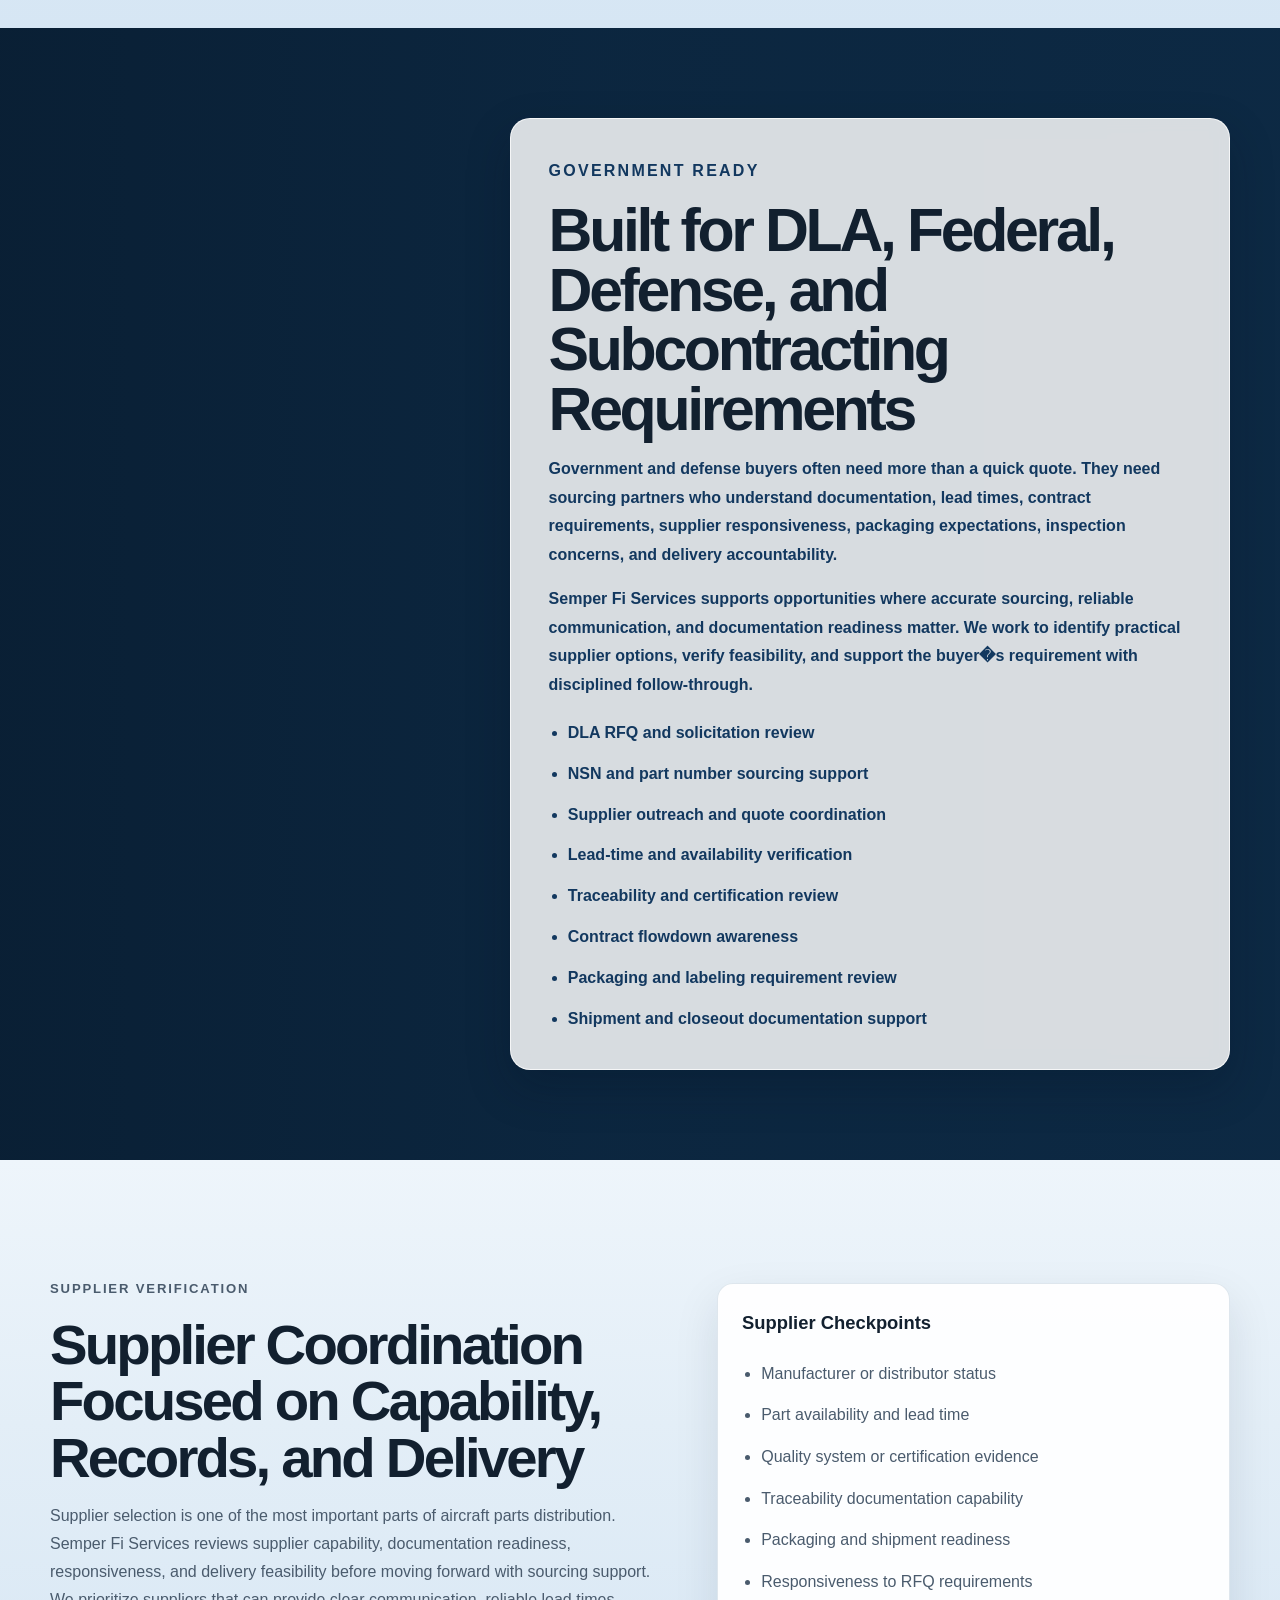
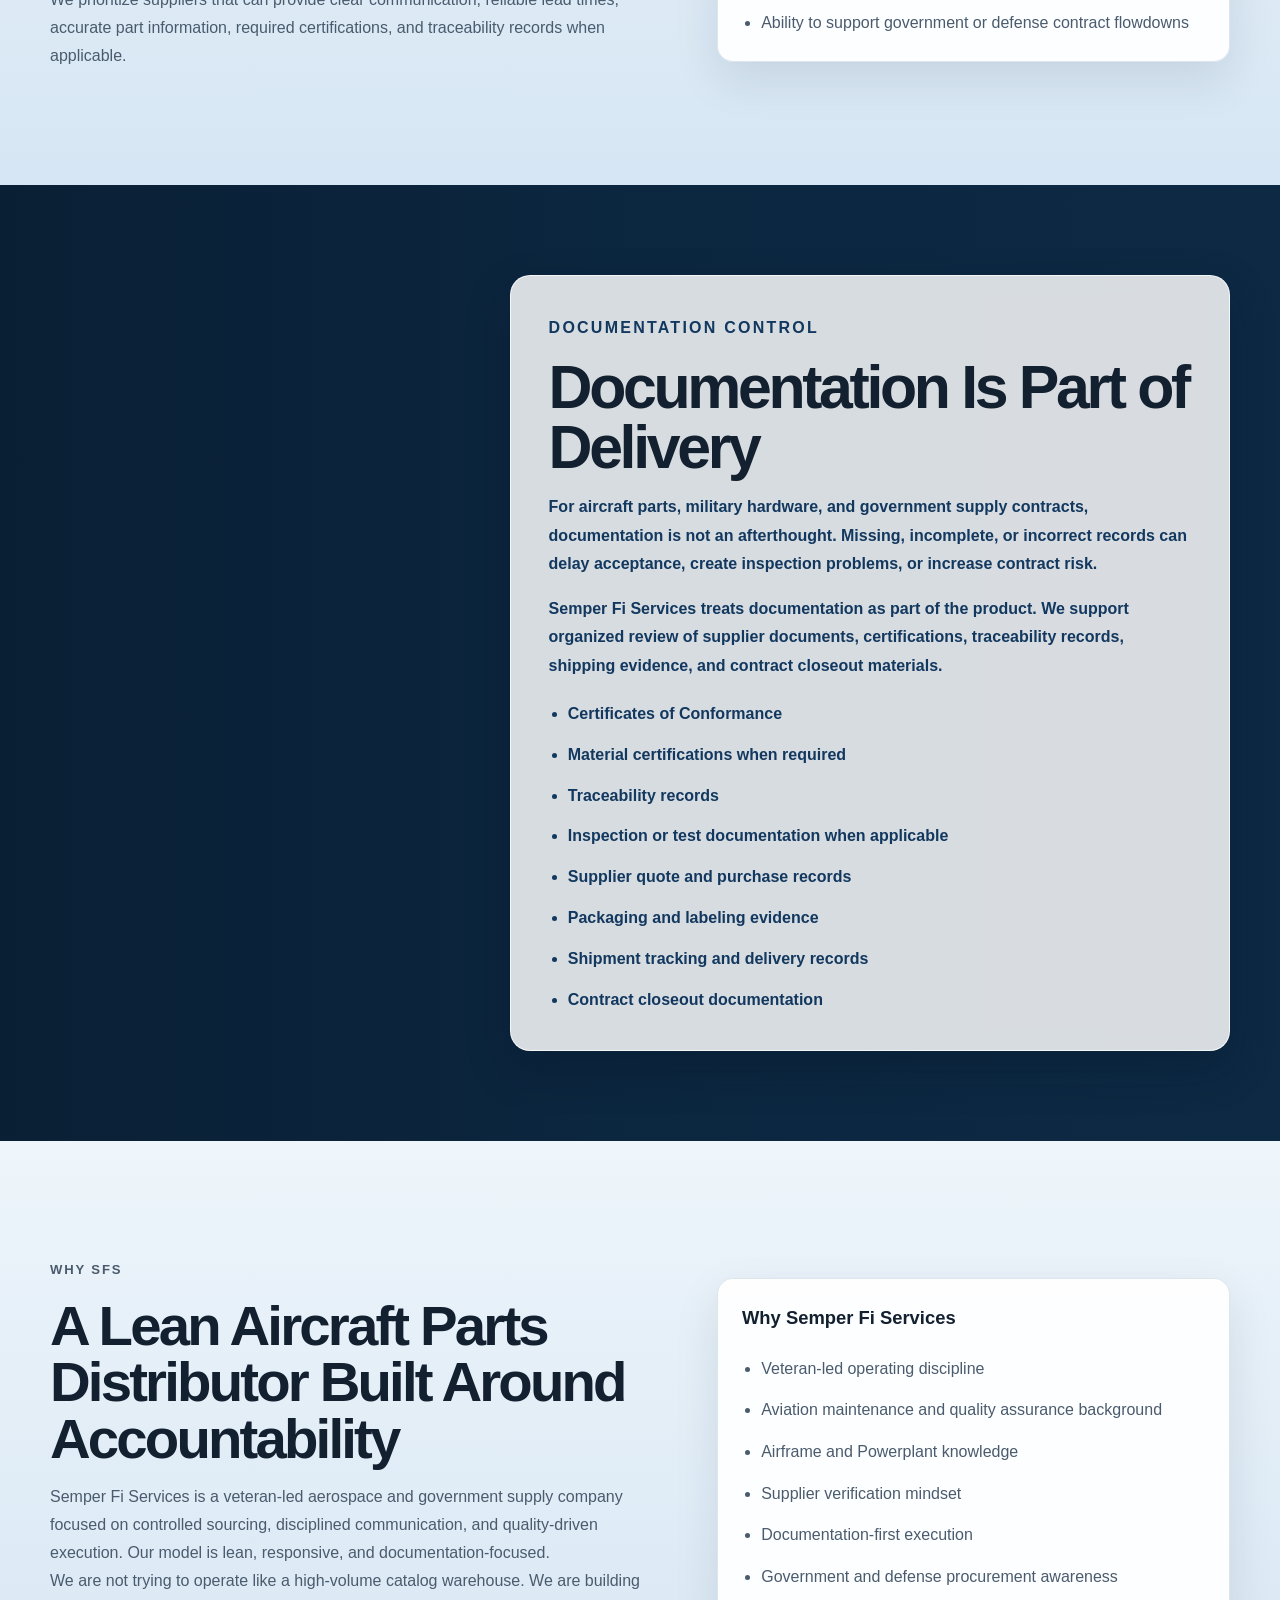
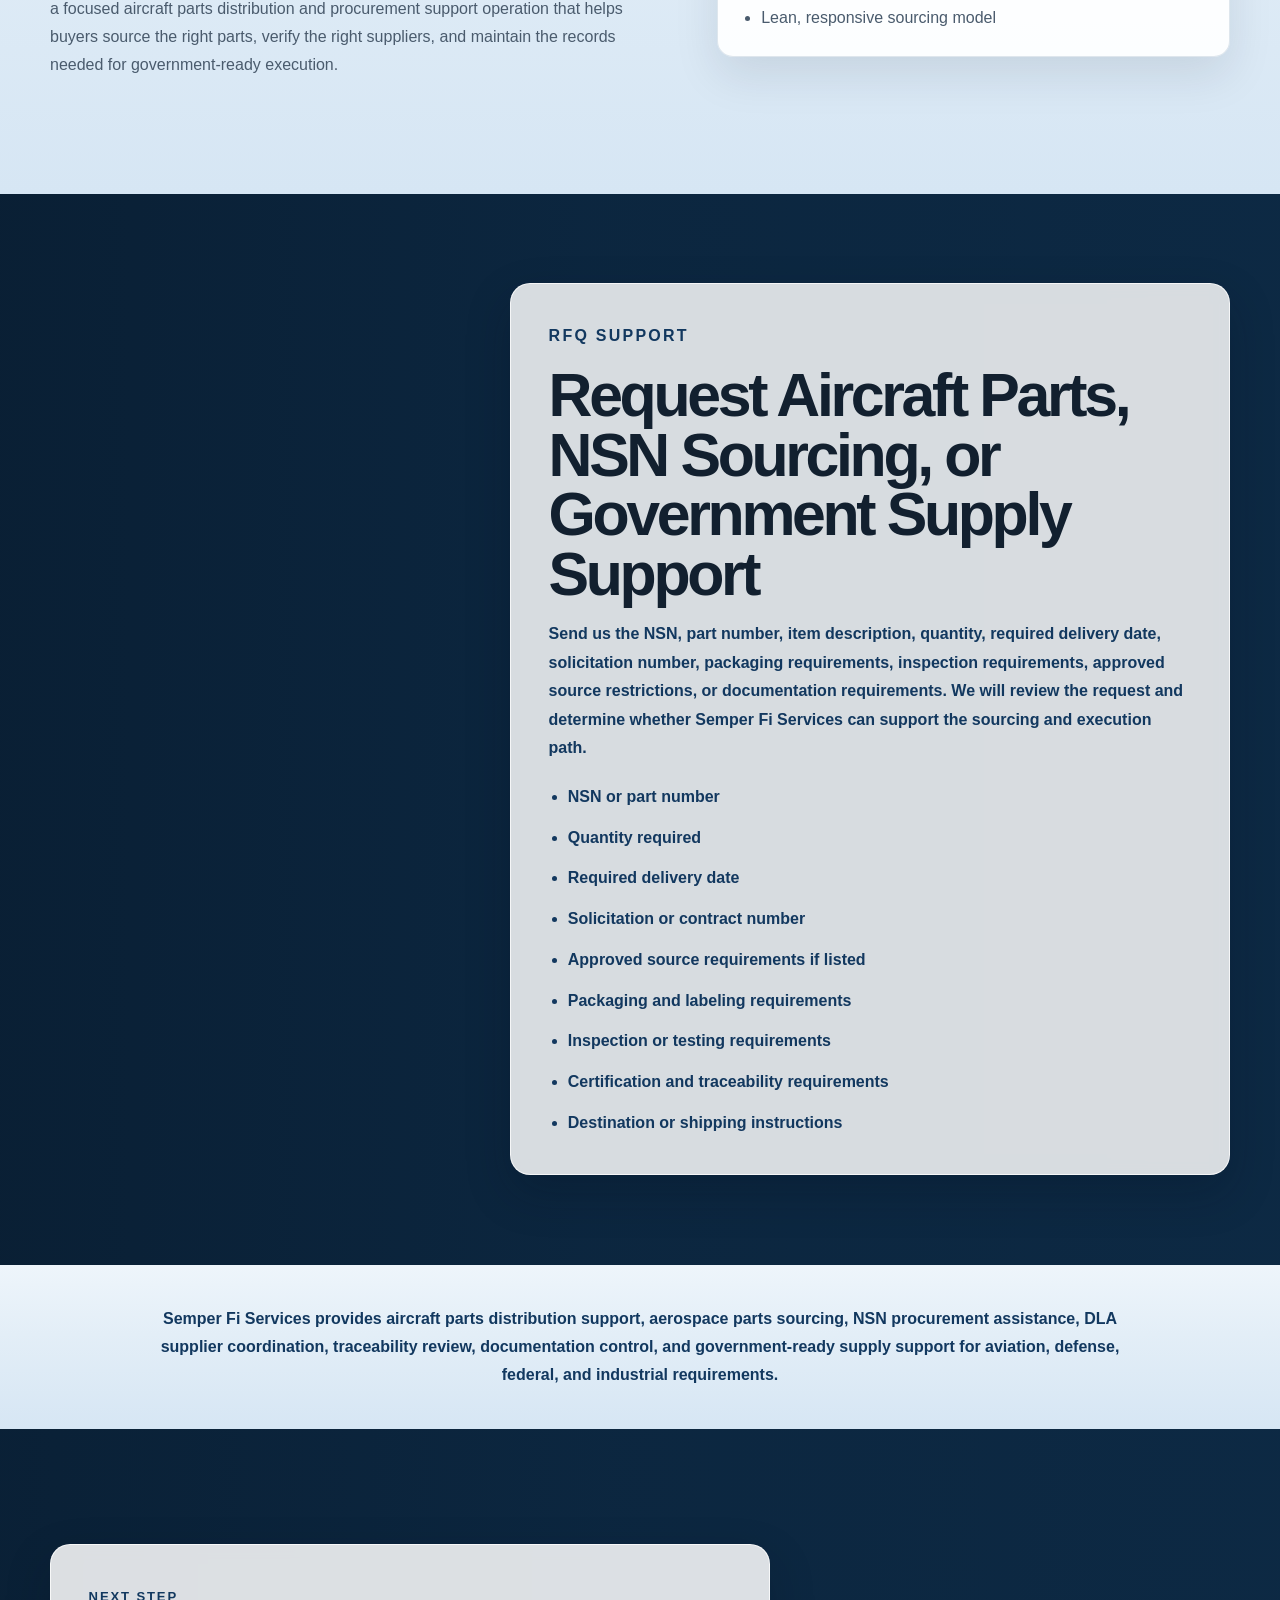
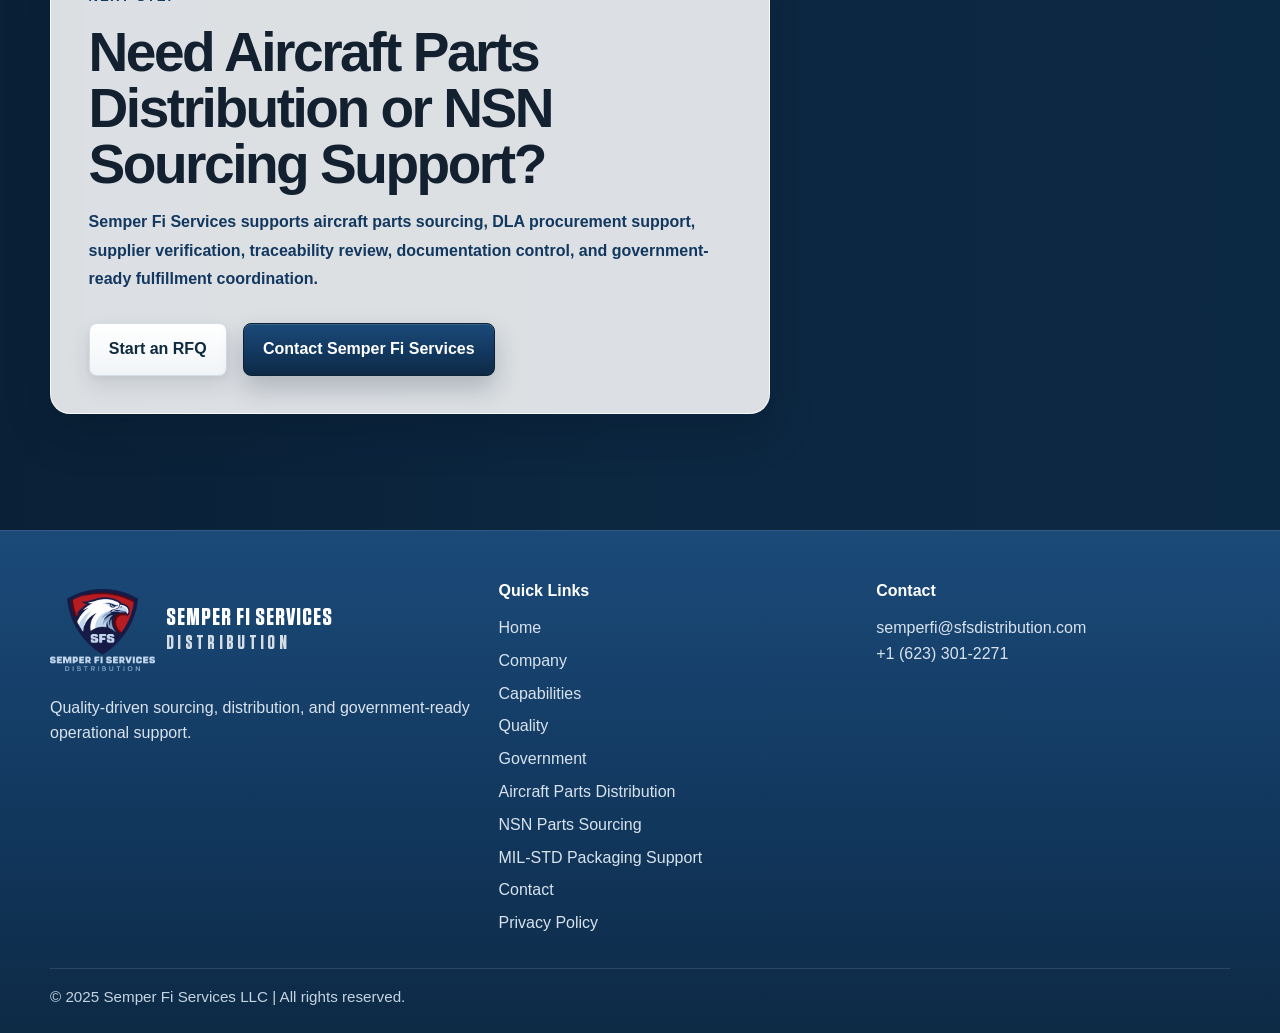
==== commit 9709bdc5: "omgasdg" ====
--- a/aircraft-parts-distributor/index.html
+++ b/aircraft-parts-distributor/index.html
@@ -502,7 +502,7 @@
                     <li><a href="../nsn-parts-sourcing/index.html">NSN Parts Sourcing</a></li>
                     <li><a href="../mil-std-packaging-support/index.html">MIL-STD Packaging Support</a></li>
                     <li><a href="../contact/index.html">Contact</a></li>
-                    <li><a href="/assets/documents/privacy-policy.pdf" target="_blank" rel="noopener">Privacy Policy</a></li>
+                    <li><a href="../assets/docs/privacy-policy.pdf" target="_blank" rel="noopener">Privacy Policy</a></li>
                 </ul>
             </div>
 
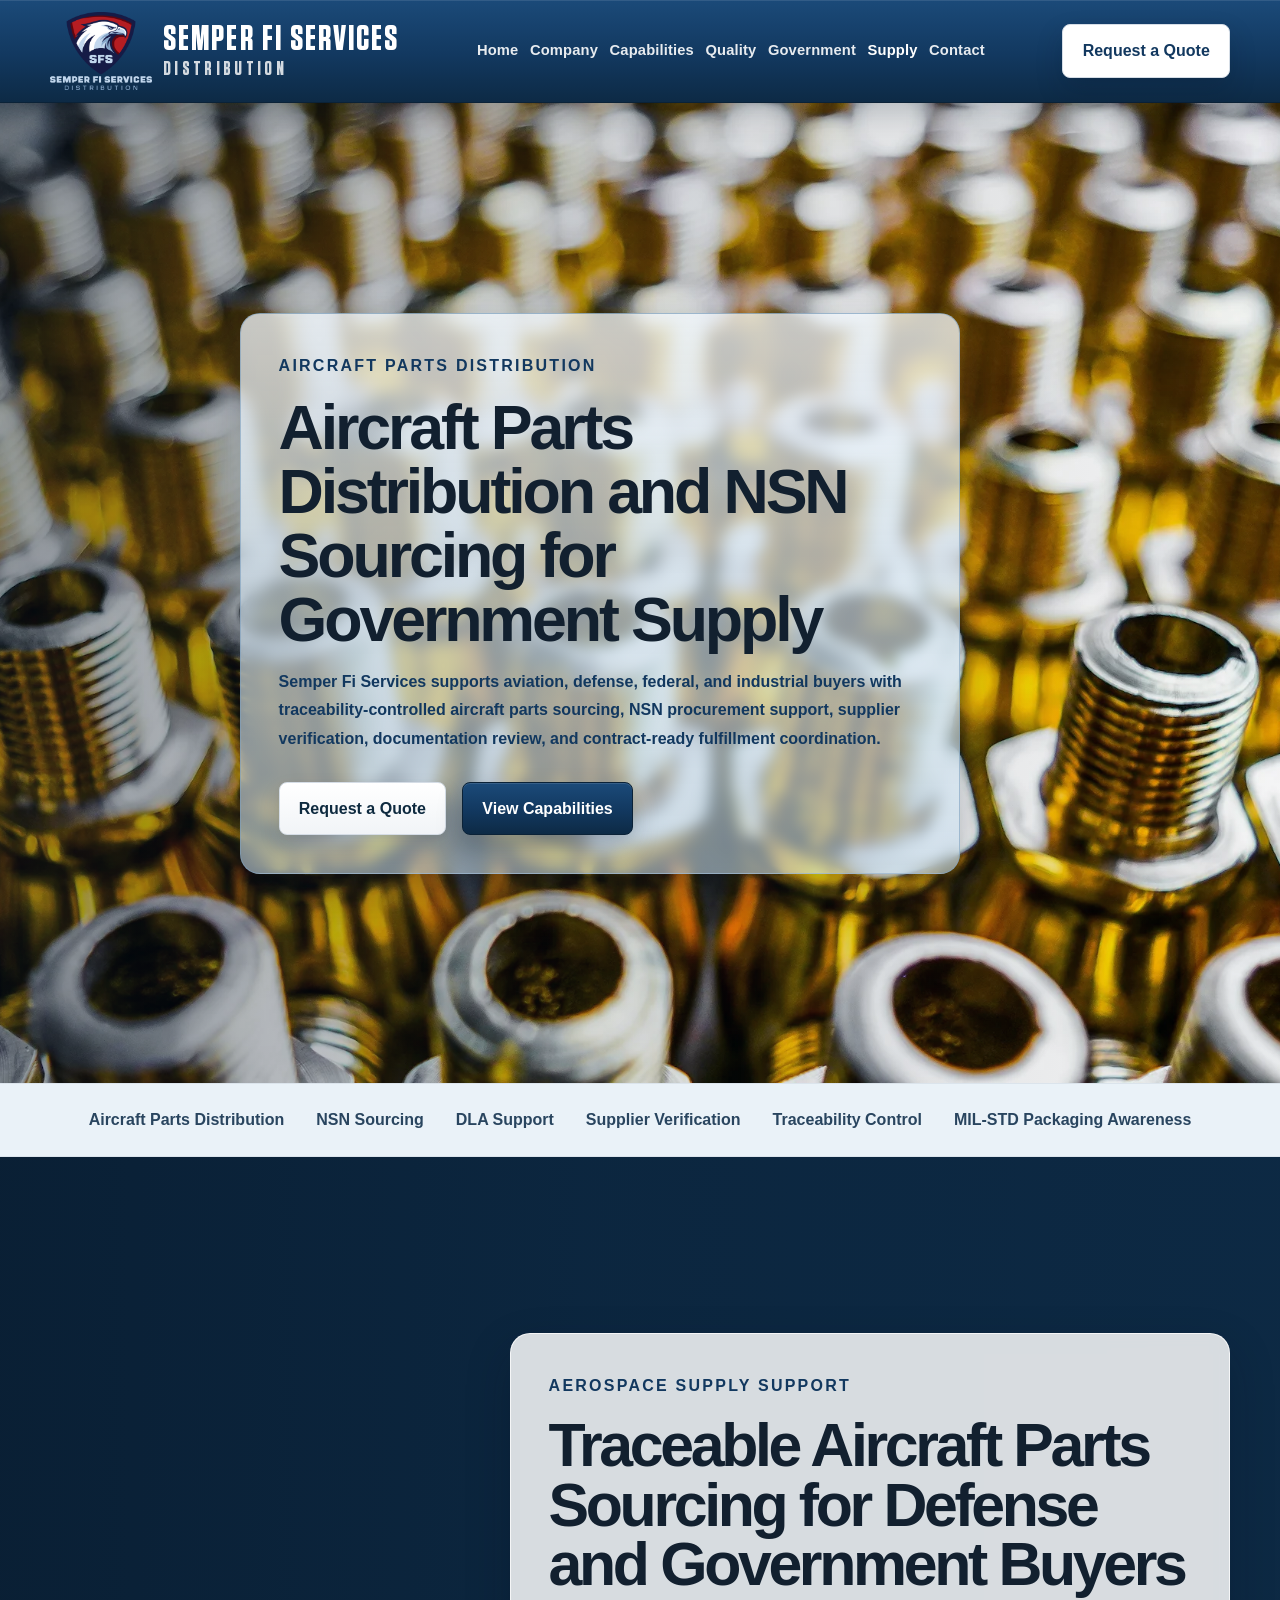
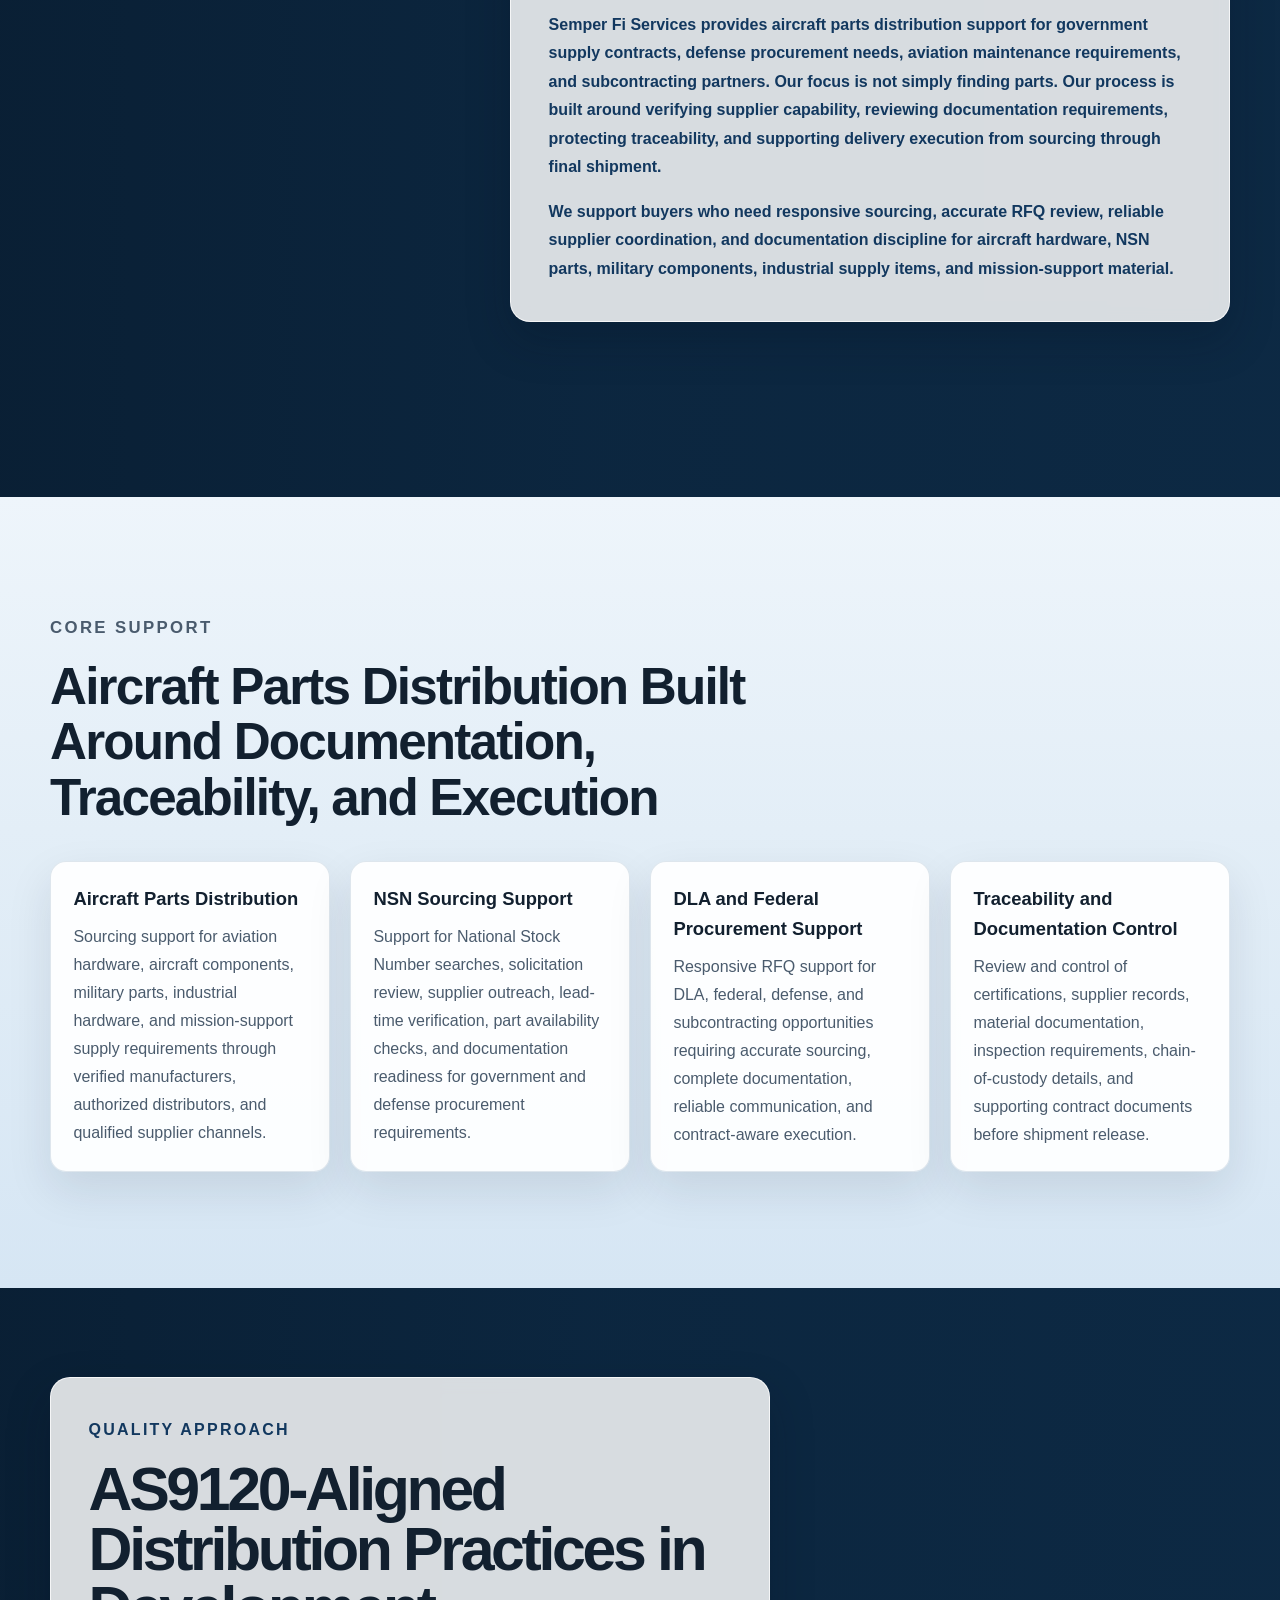
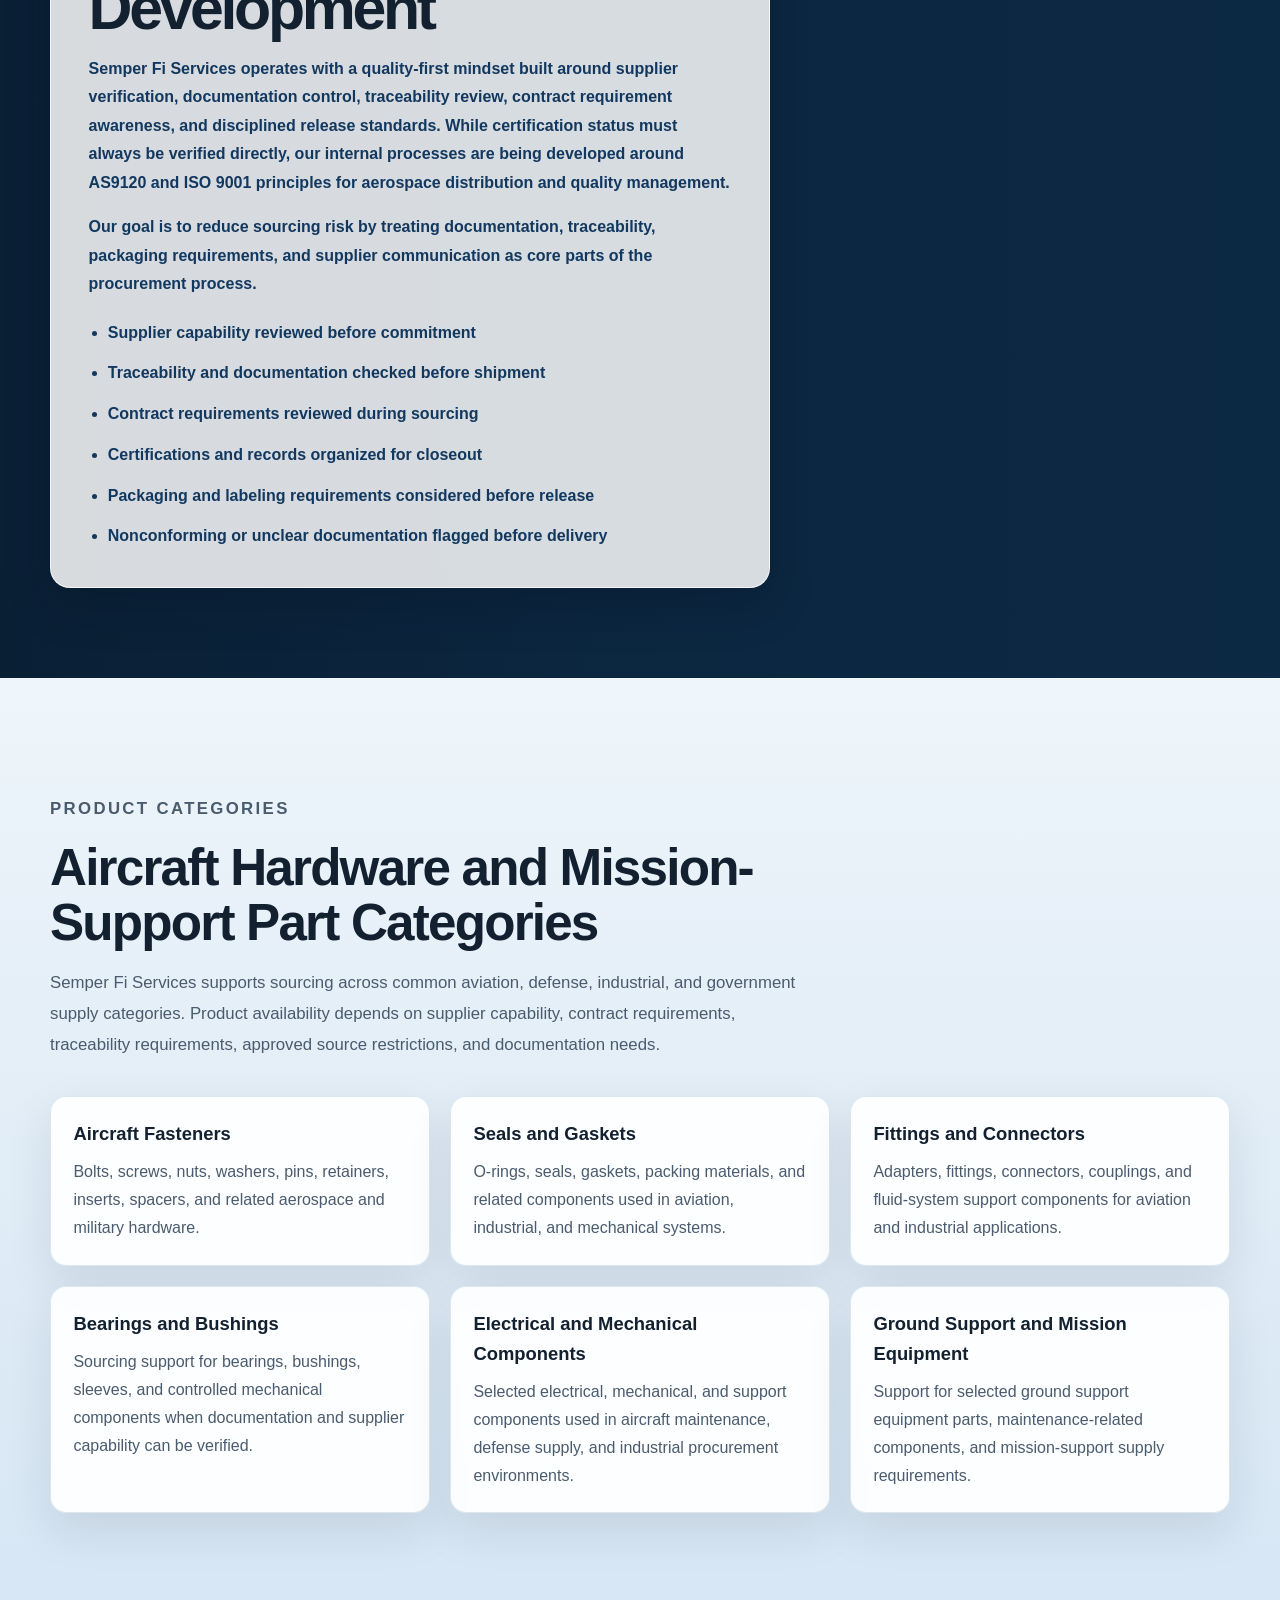
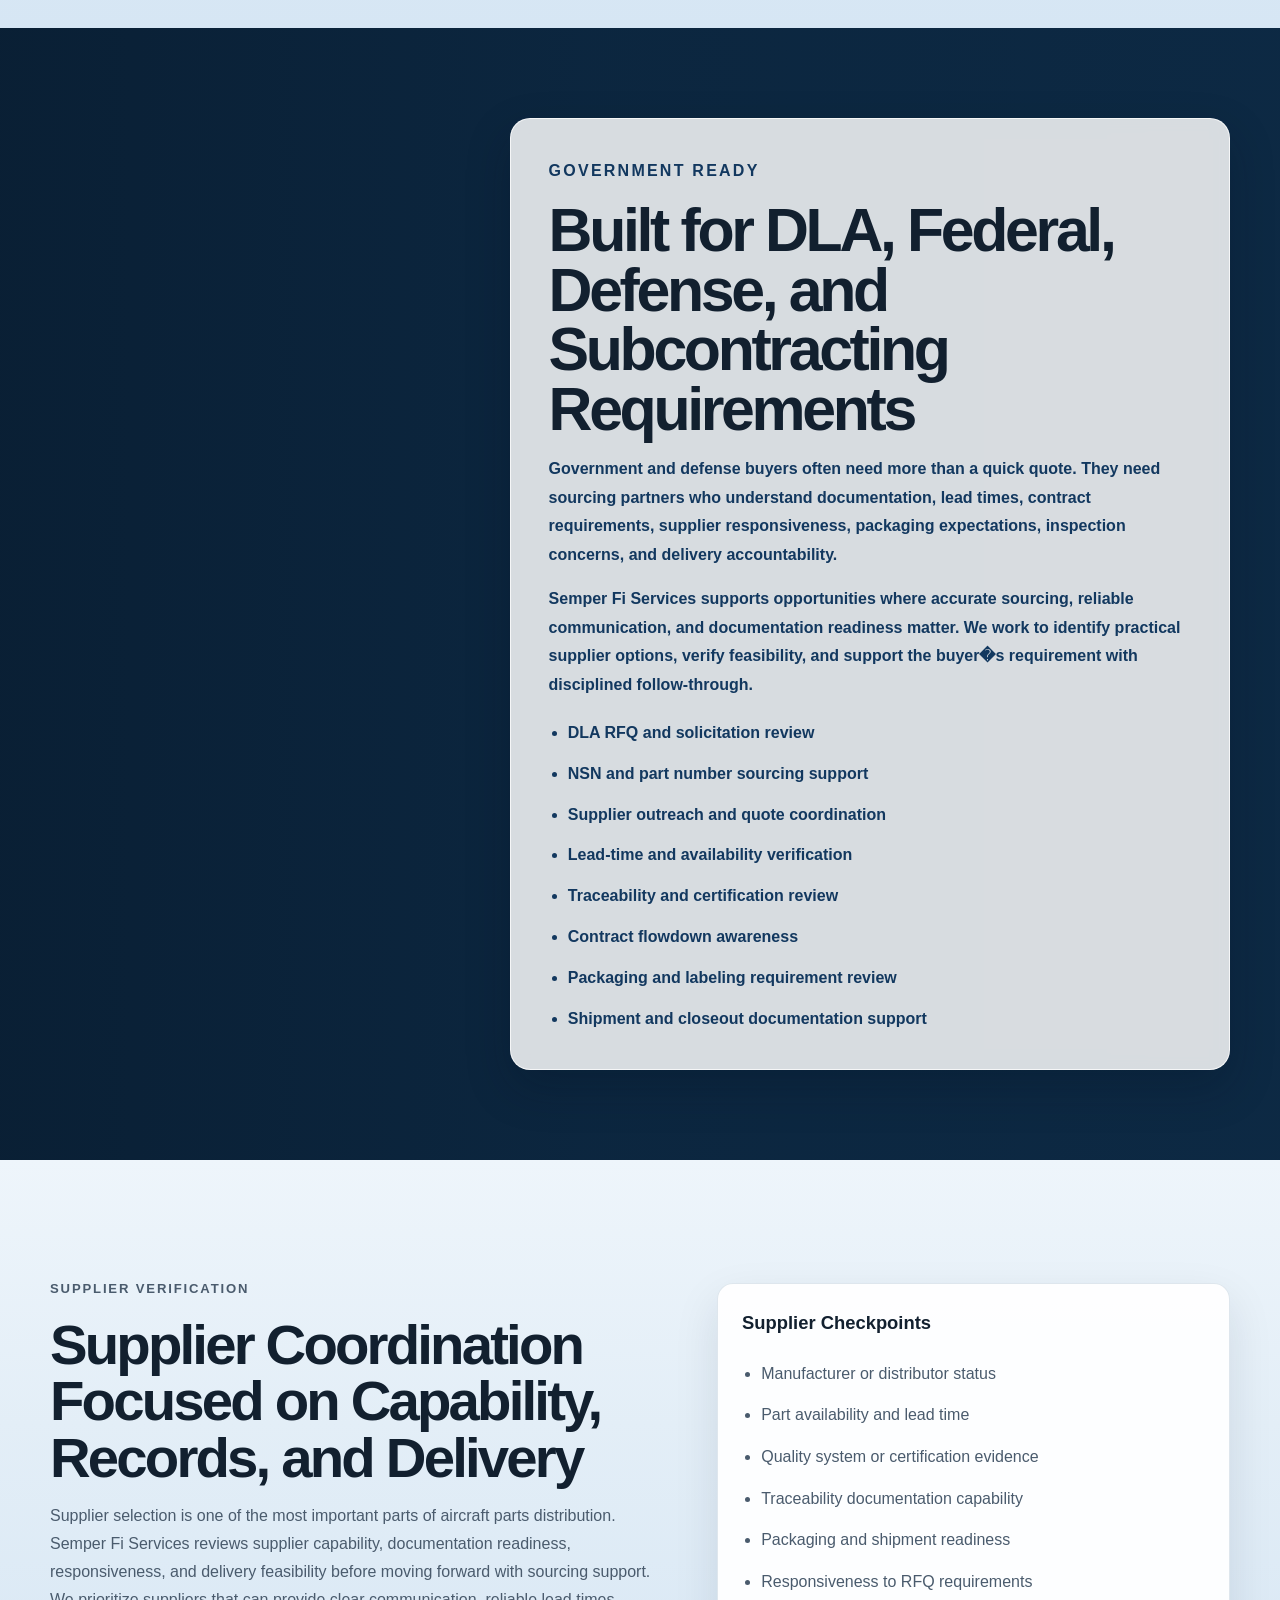
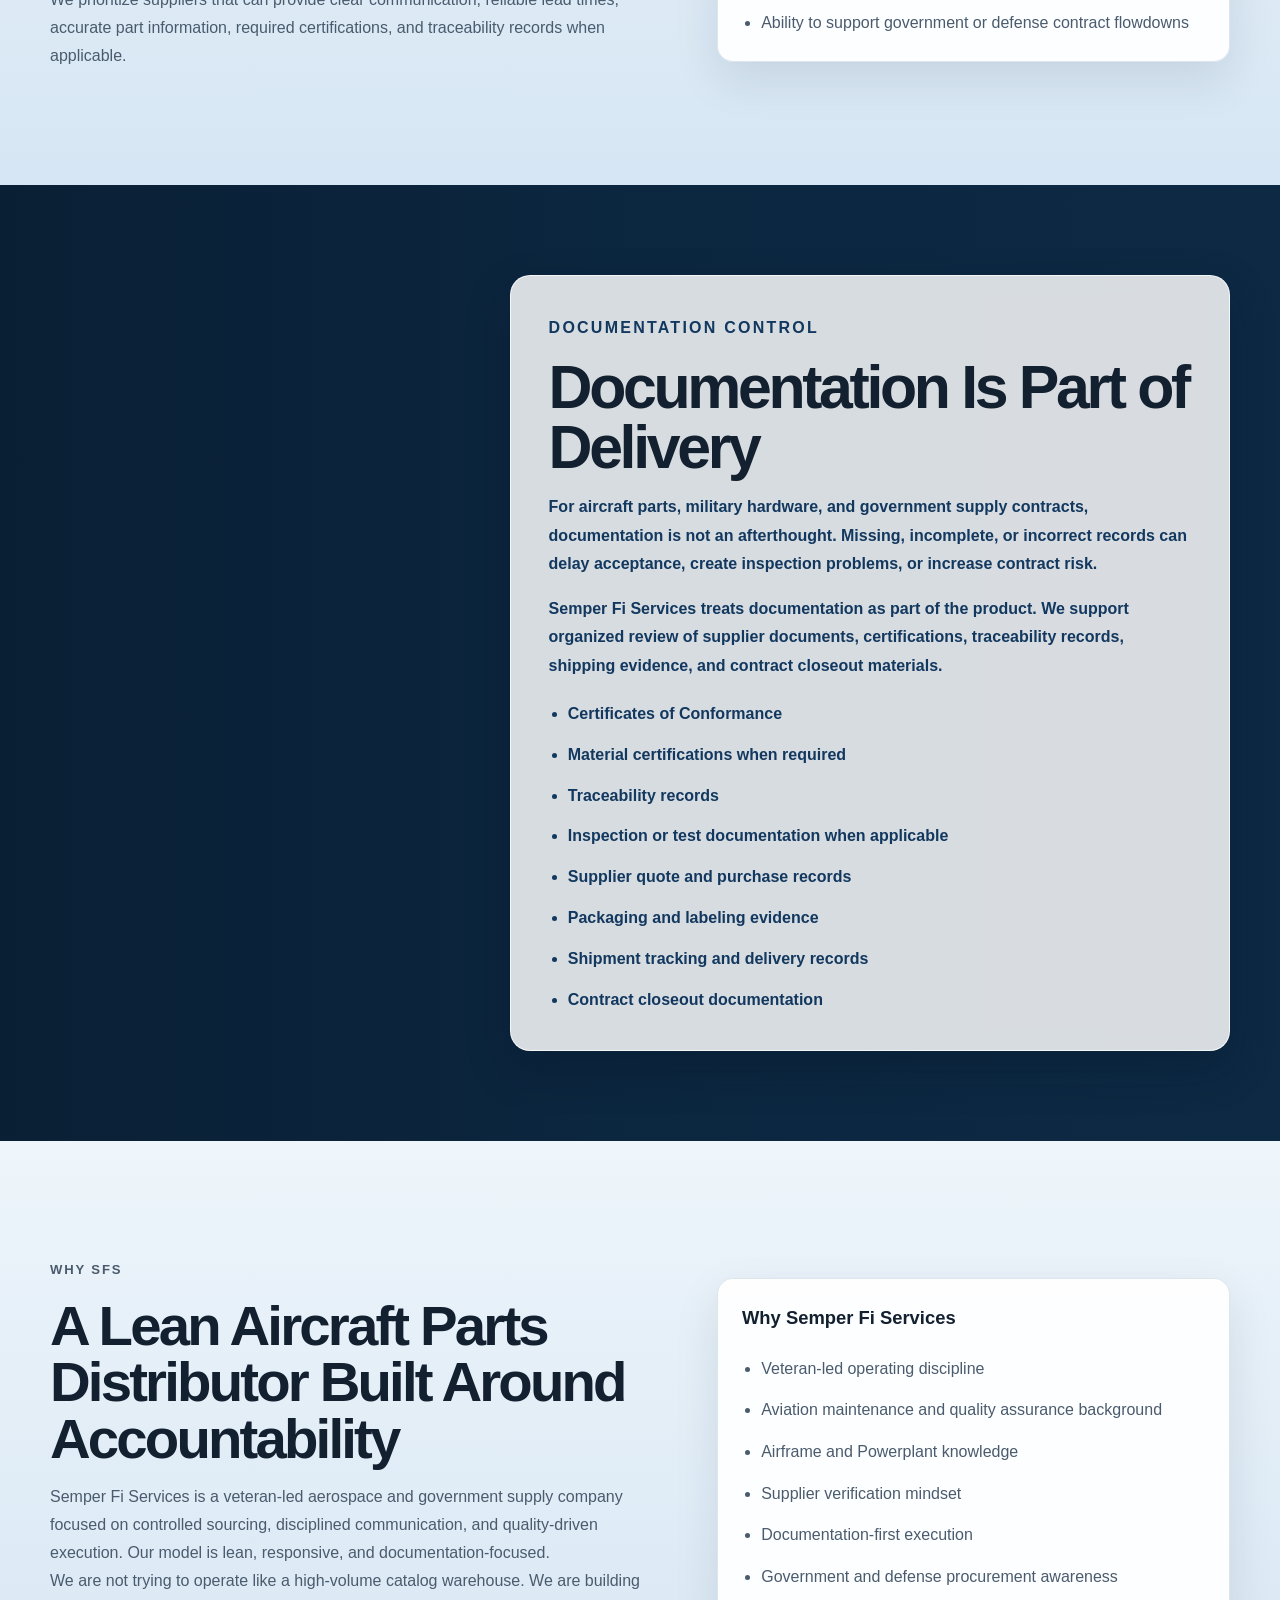
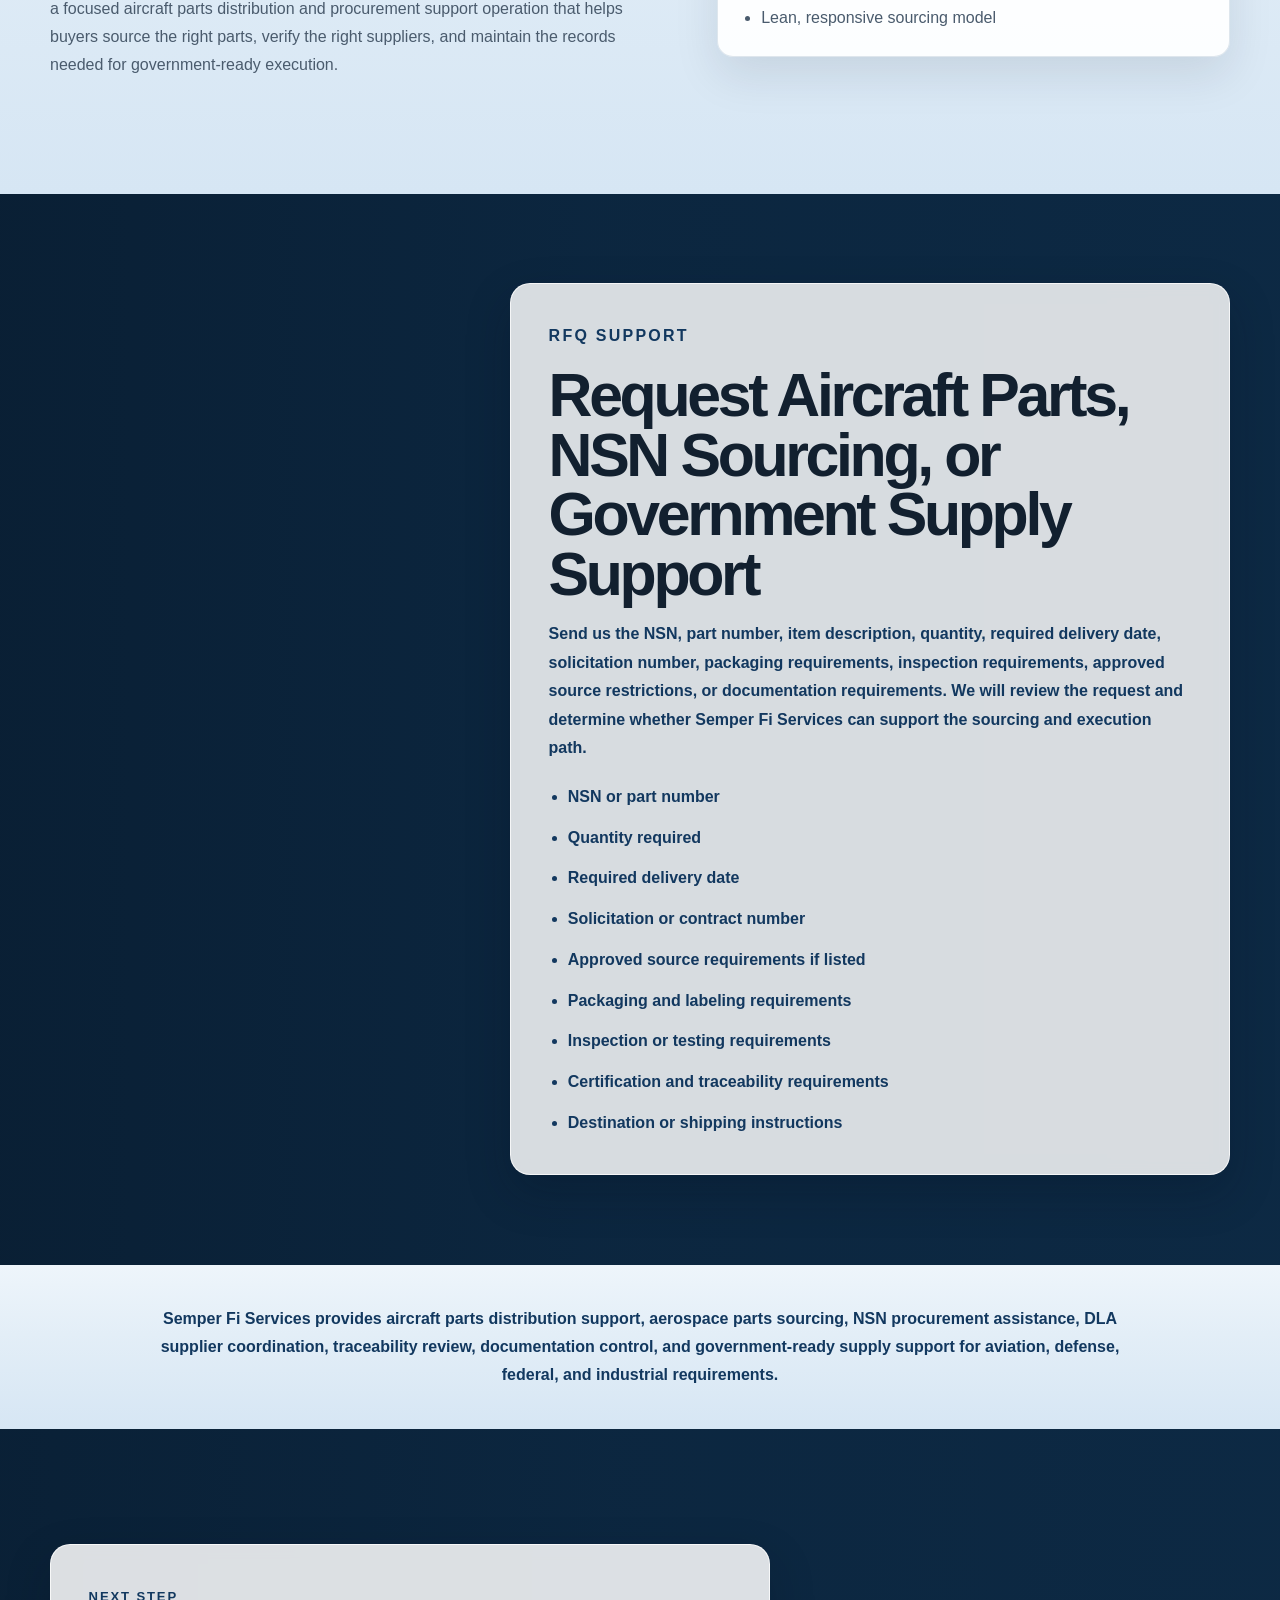
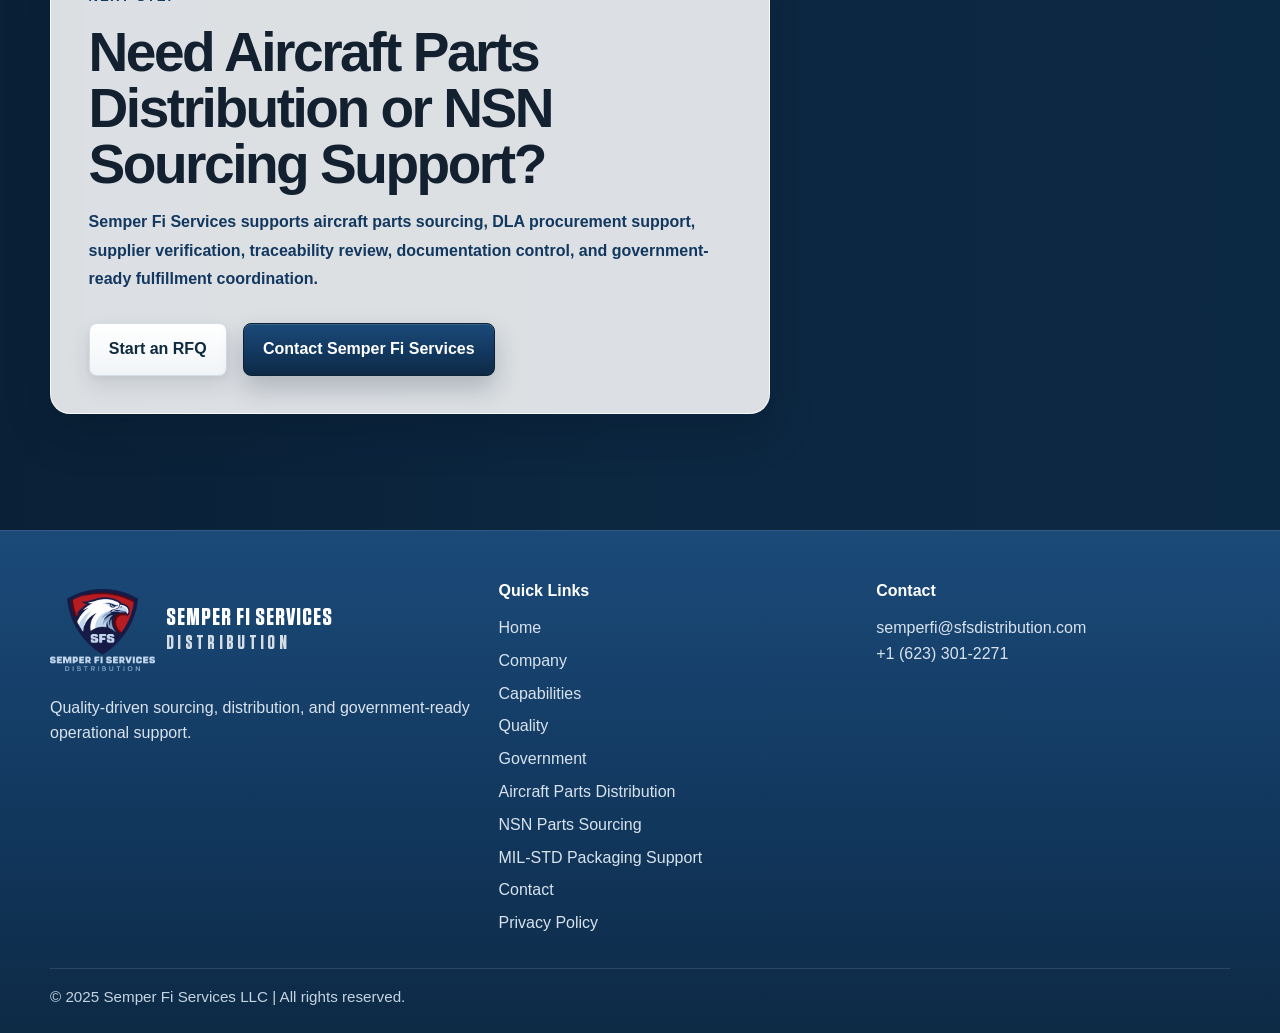
==== commit c56e93c0: "v=16" ====
--- a/aircraft-parts-distributor/index.html
+++ b/aircraft-parts-distributor/index.html
@@ -1,11 +1,11 @@
 <!DOCTYPE html>
 <html lang="en">
 <head>
-    <link rel="icon" type="image/png" sizes="512x512" href="../assets/images/brand/google-favicon.png?v=15">
-    <link rel="shortcut icon" href="../assets/images/brand/google-favicon.png?v=15">
-    <link rel="apple-touch-icon" href="../assets/images/brand/logo2.png?v=15">
-    <link rel="manifest" href="../site.webmanifest?v=15">
-    <meta name="msapplication-TileImage" content="../assets/images/brand/logo2.png?v=15">
+    <link rel="icon" type="image/png" sizes="512x512" href="../assets/images/brand/google-favicon.png?v=16">
+    <link rel="shortcut icon" href="../assets/images/brand/google-favicon.png?v=156">
+    <link rel="apple-touch-icon" href="../assets/images/brand/logo2.png?v=16">
+    <link rel="manifest" href="../site.webmanifest?v=16">
+    <meta name="msapplication-TileImage" content="../assets/images/brand/logo2.png?v=16">
     <meta name="theme-color" content="#123f73">
 
     <meta charset="UTF-8" />
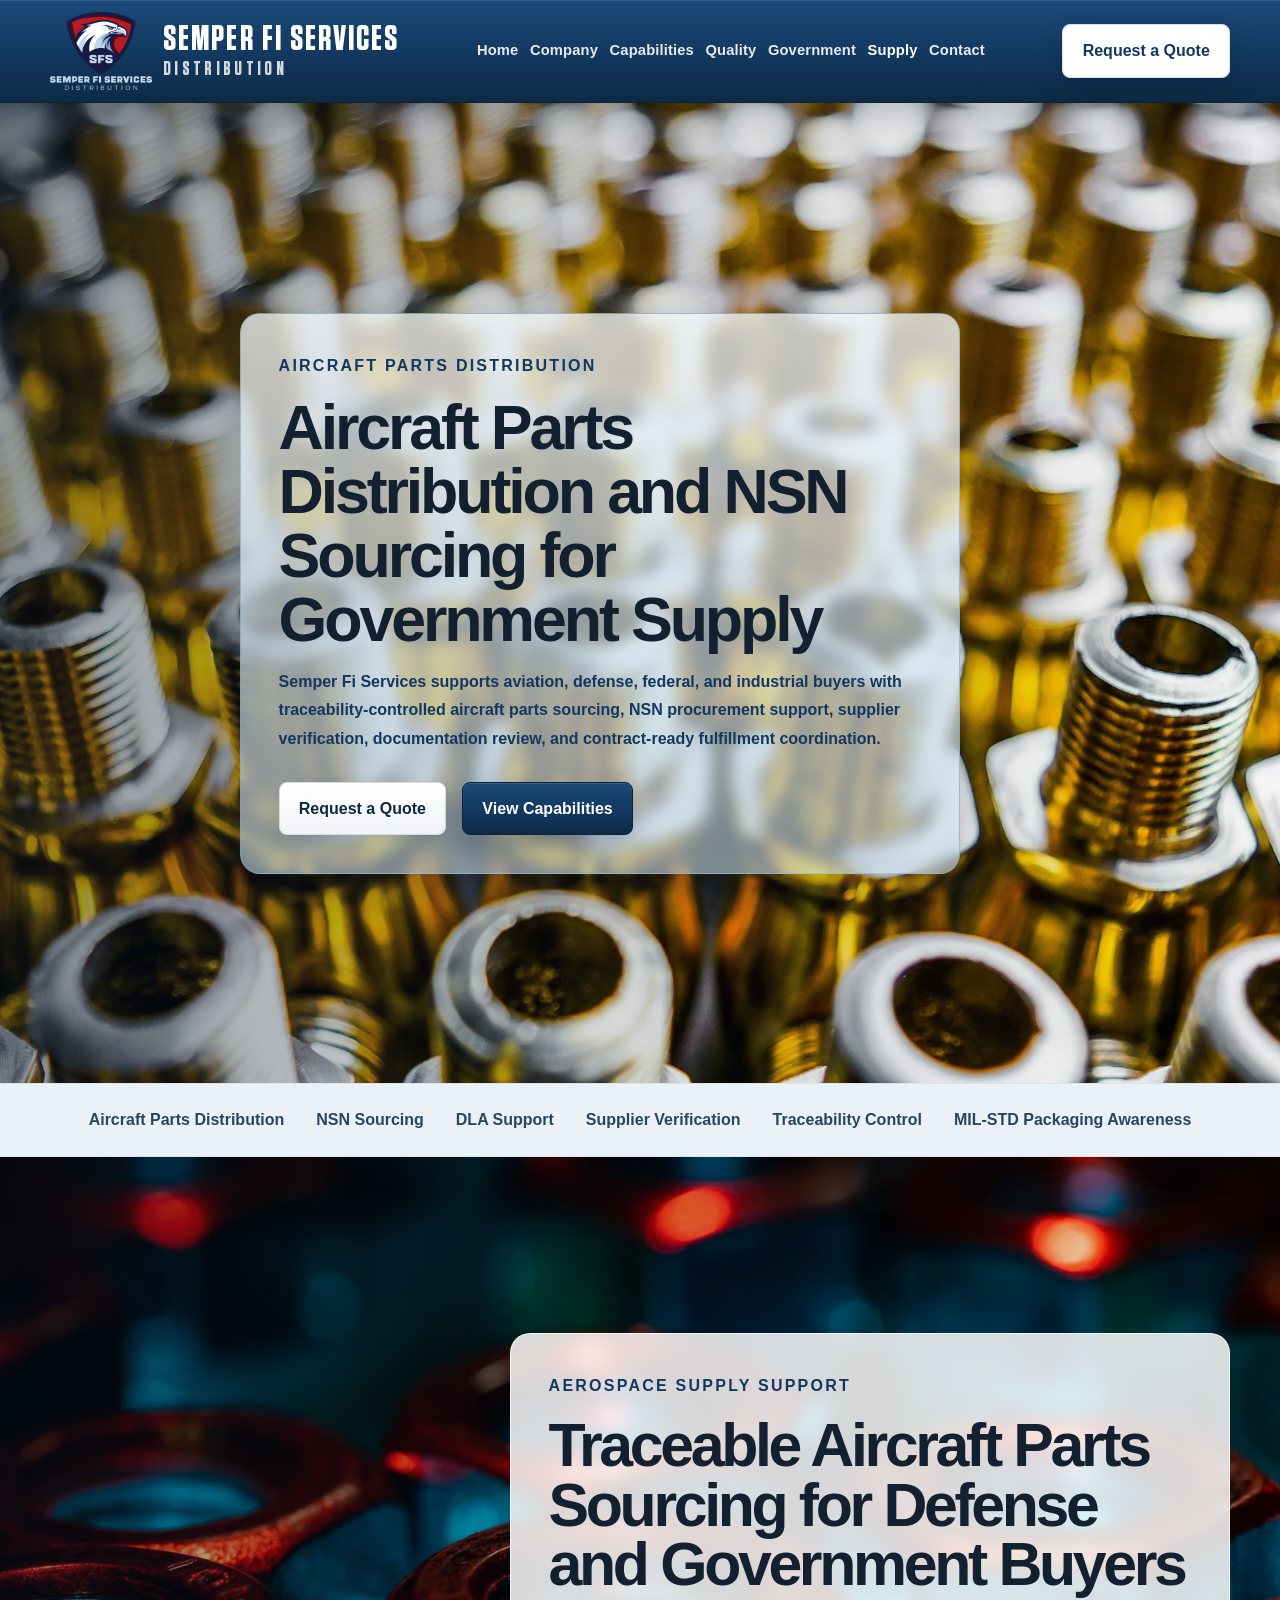
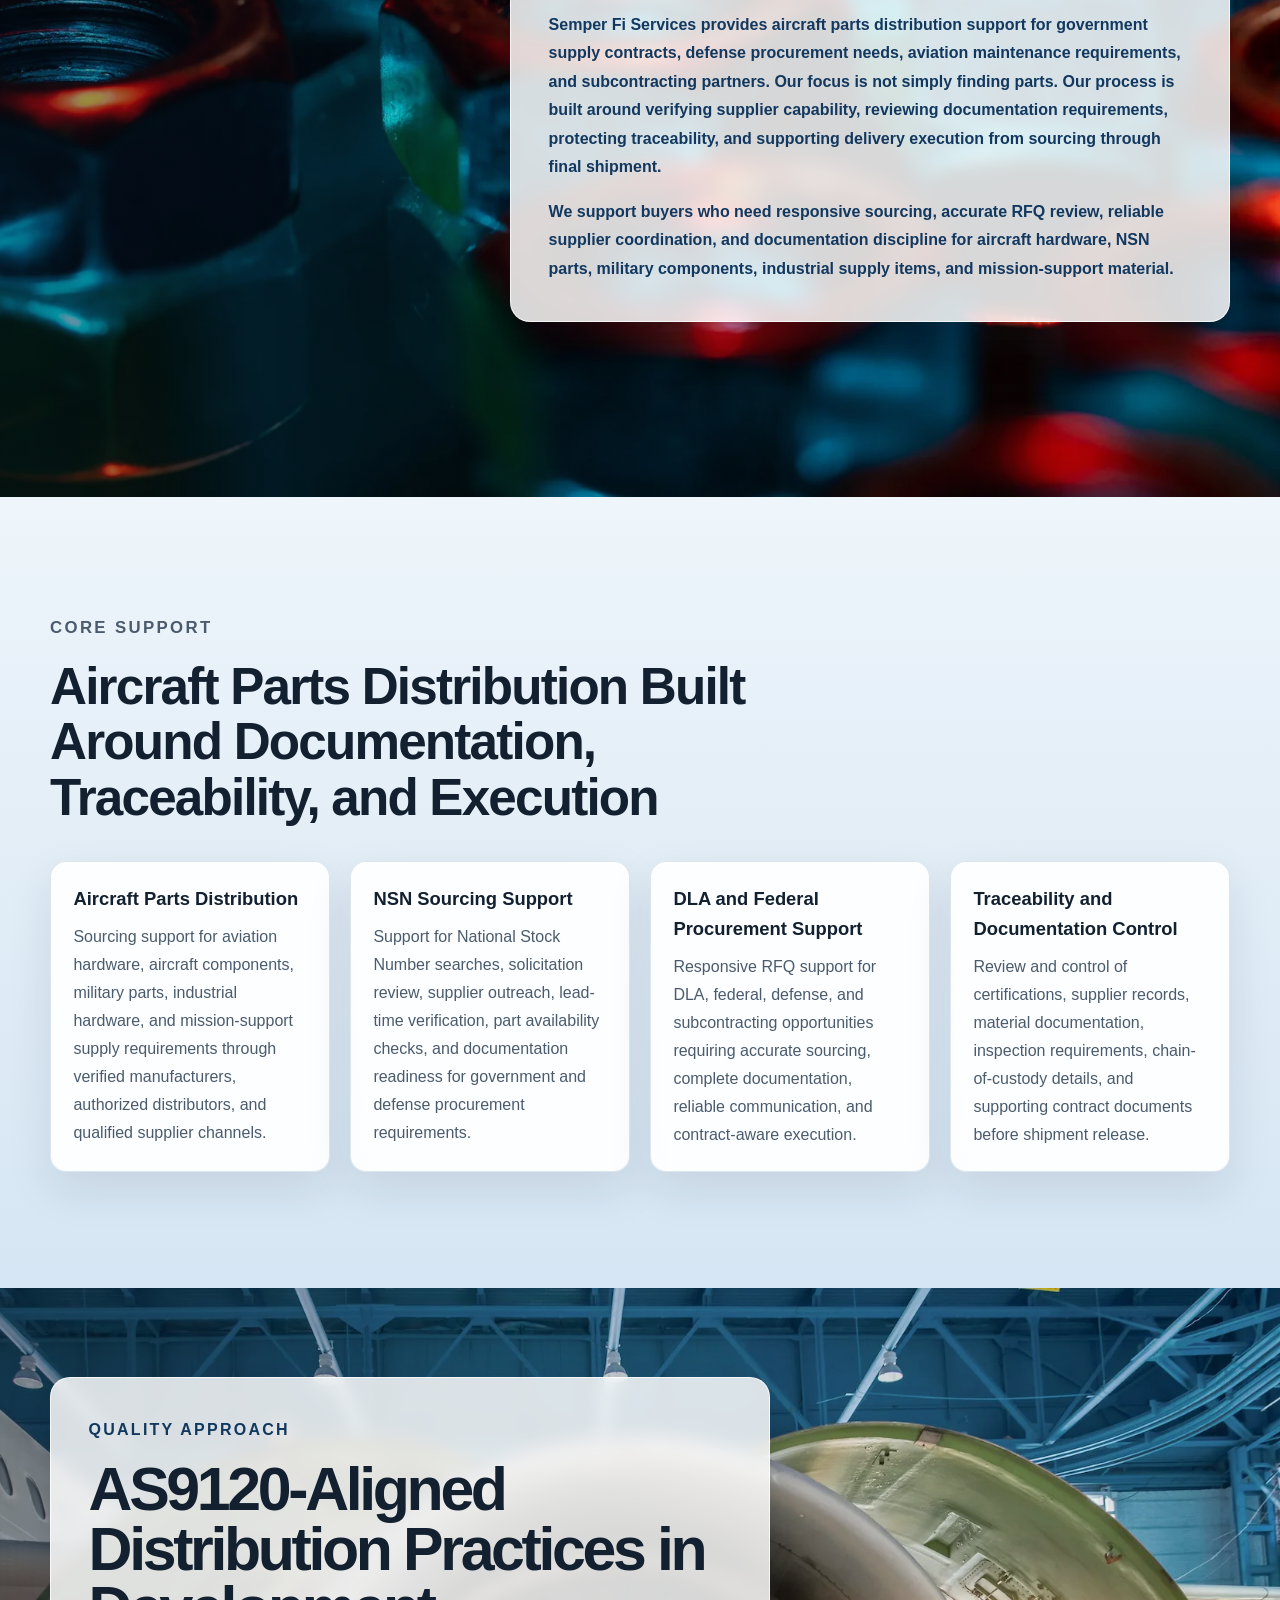
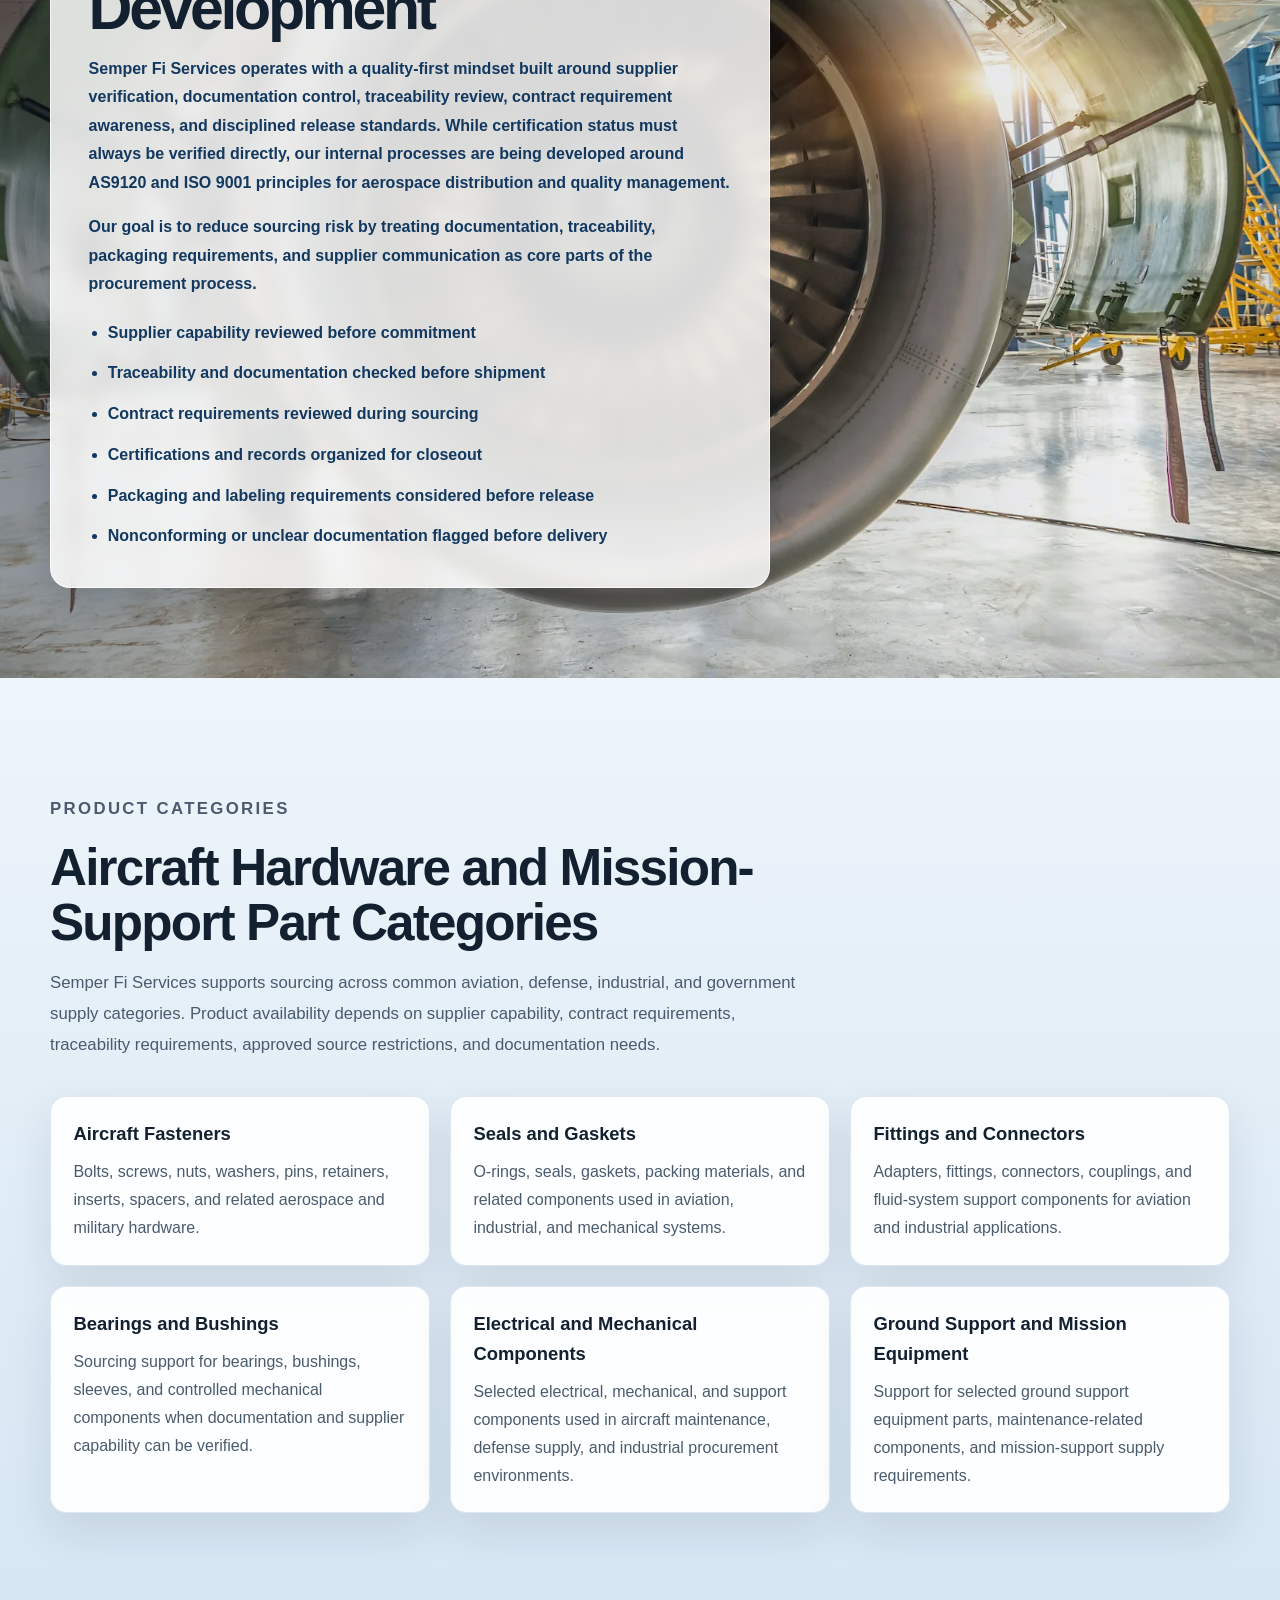
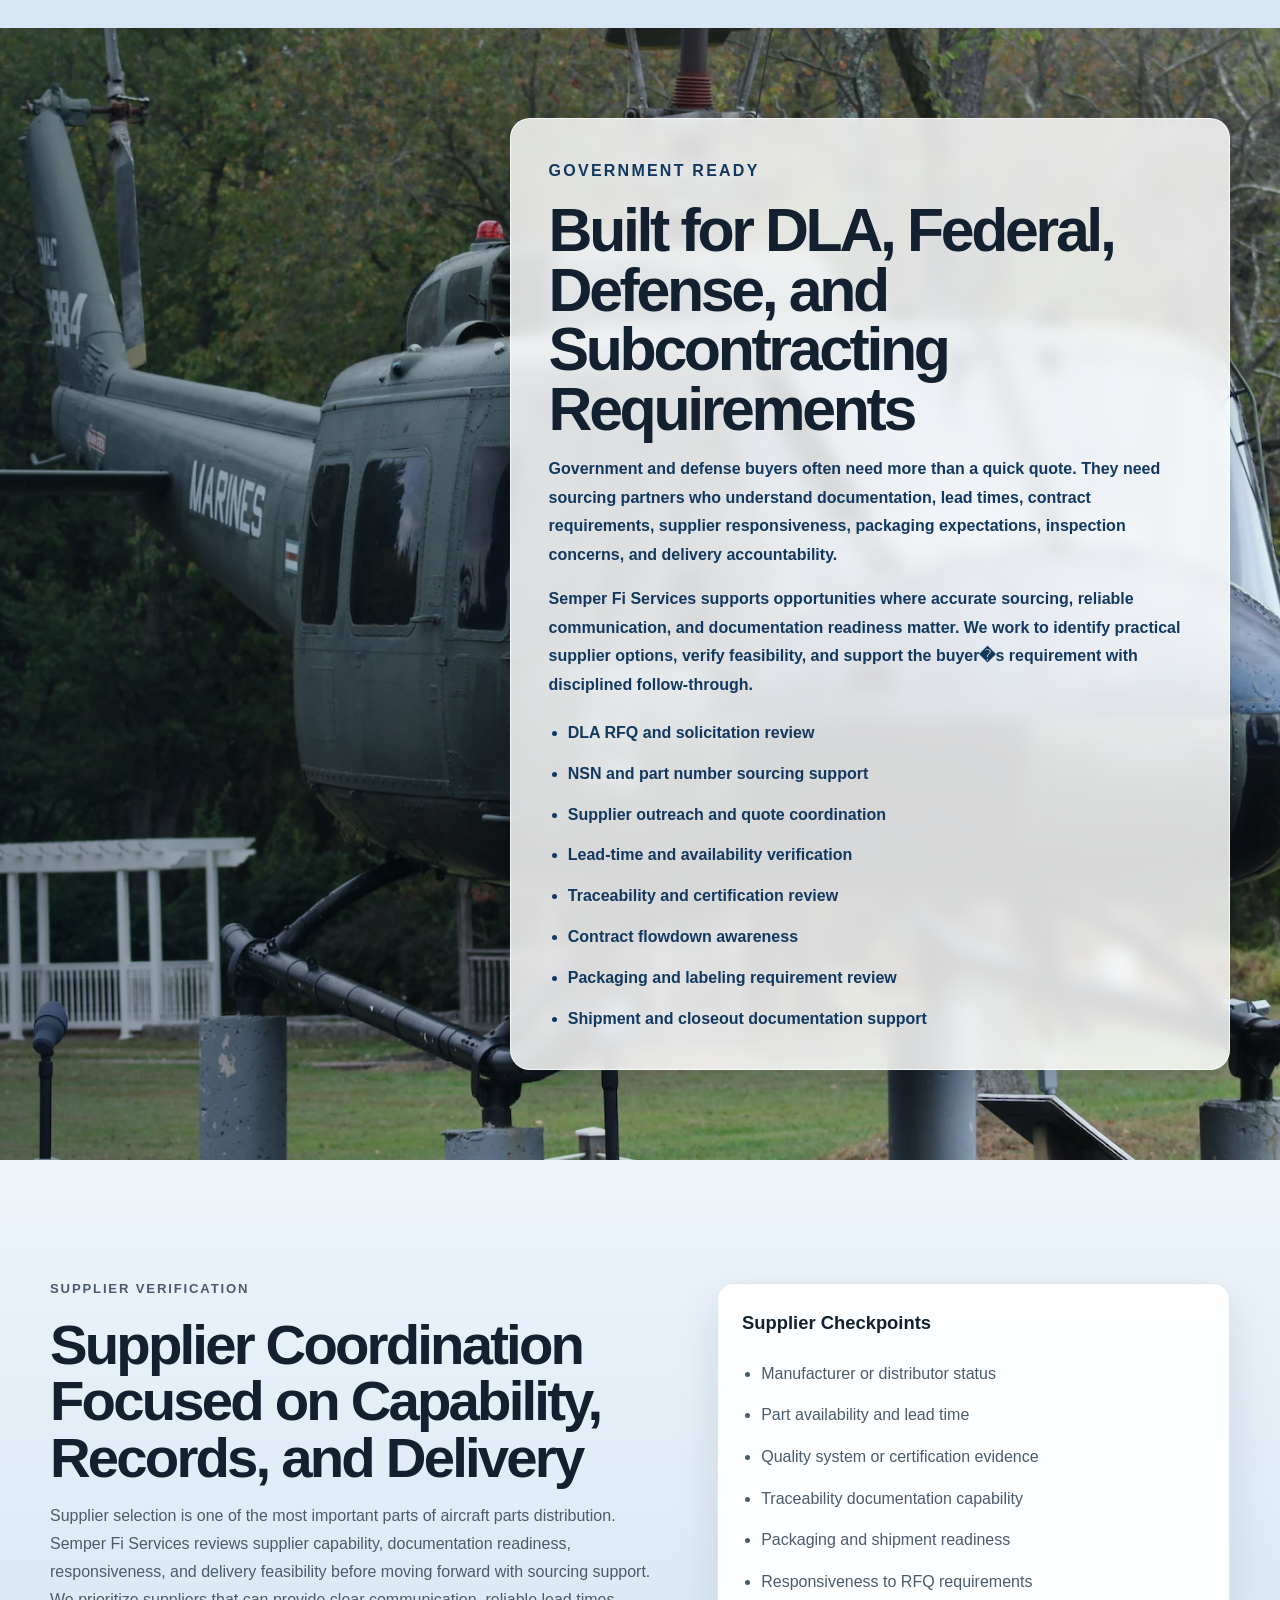
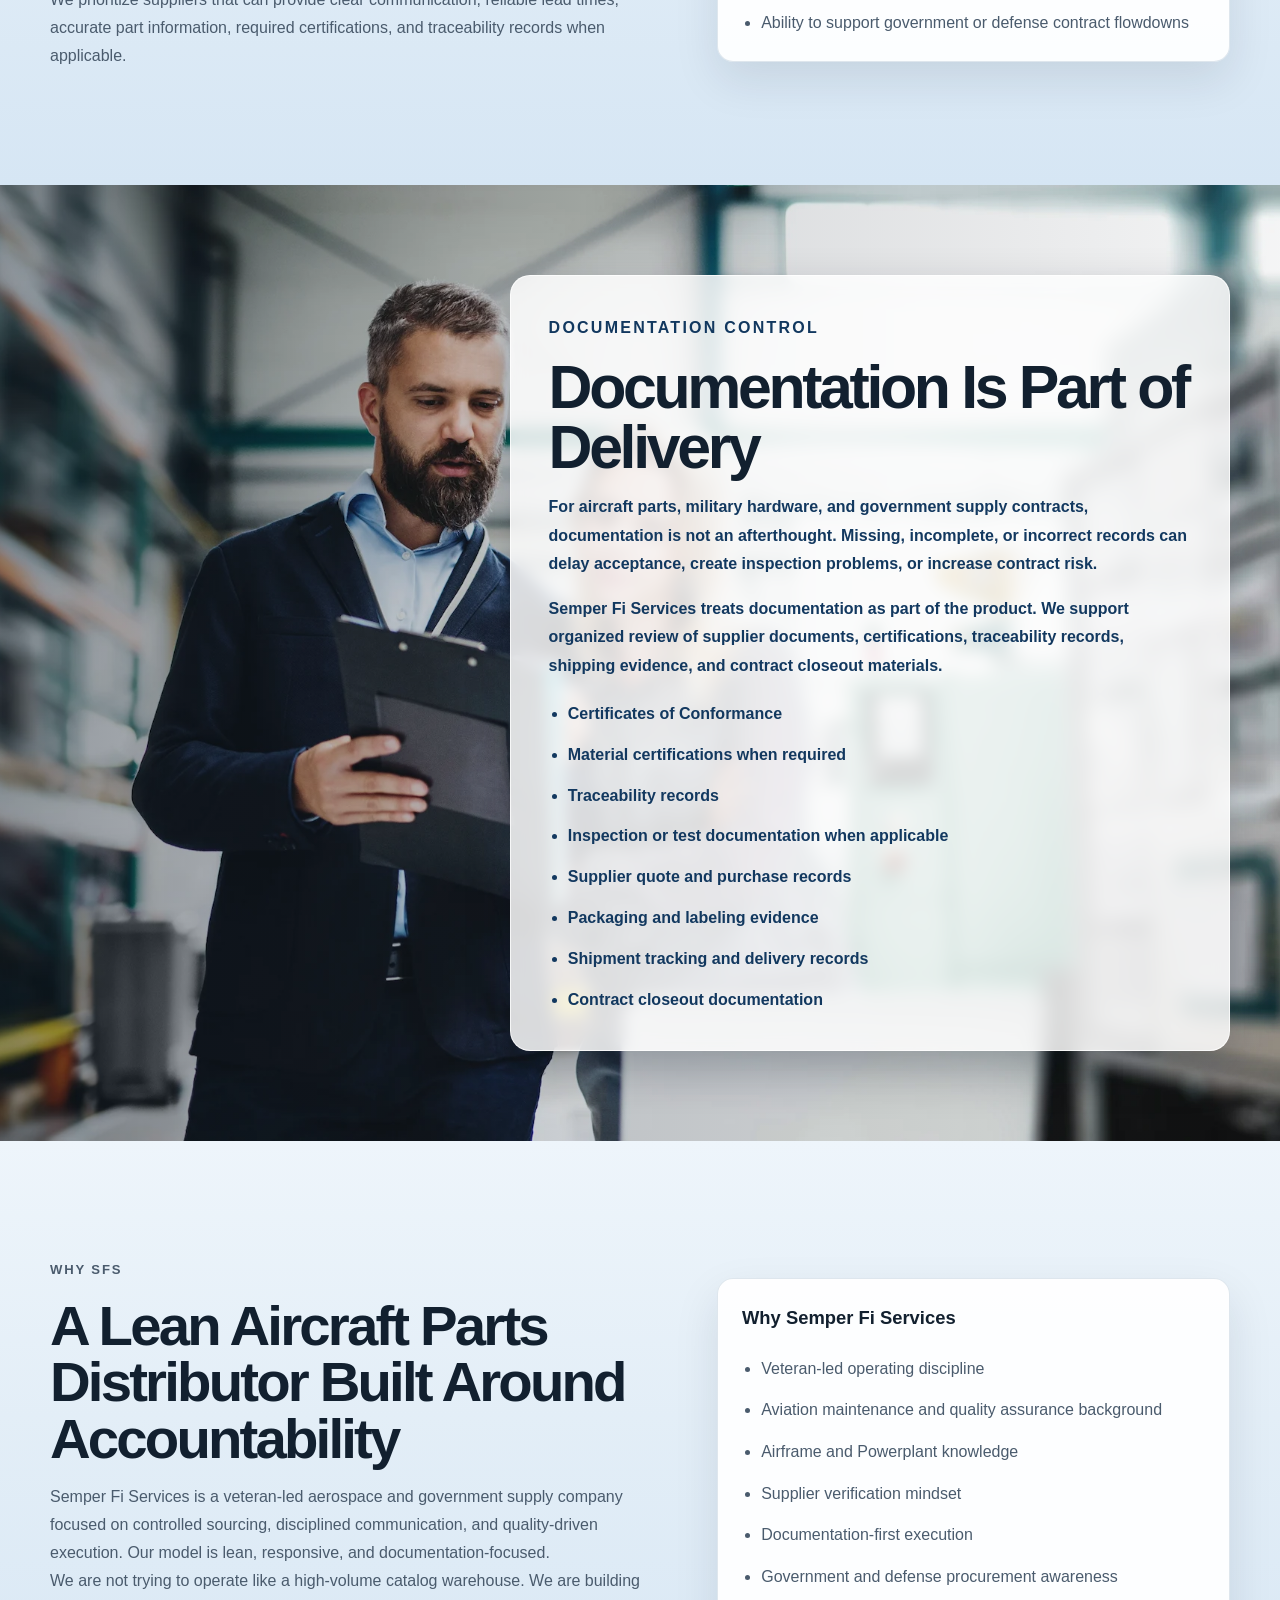
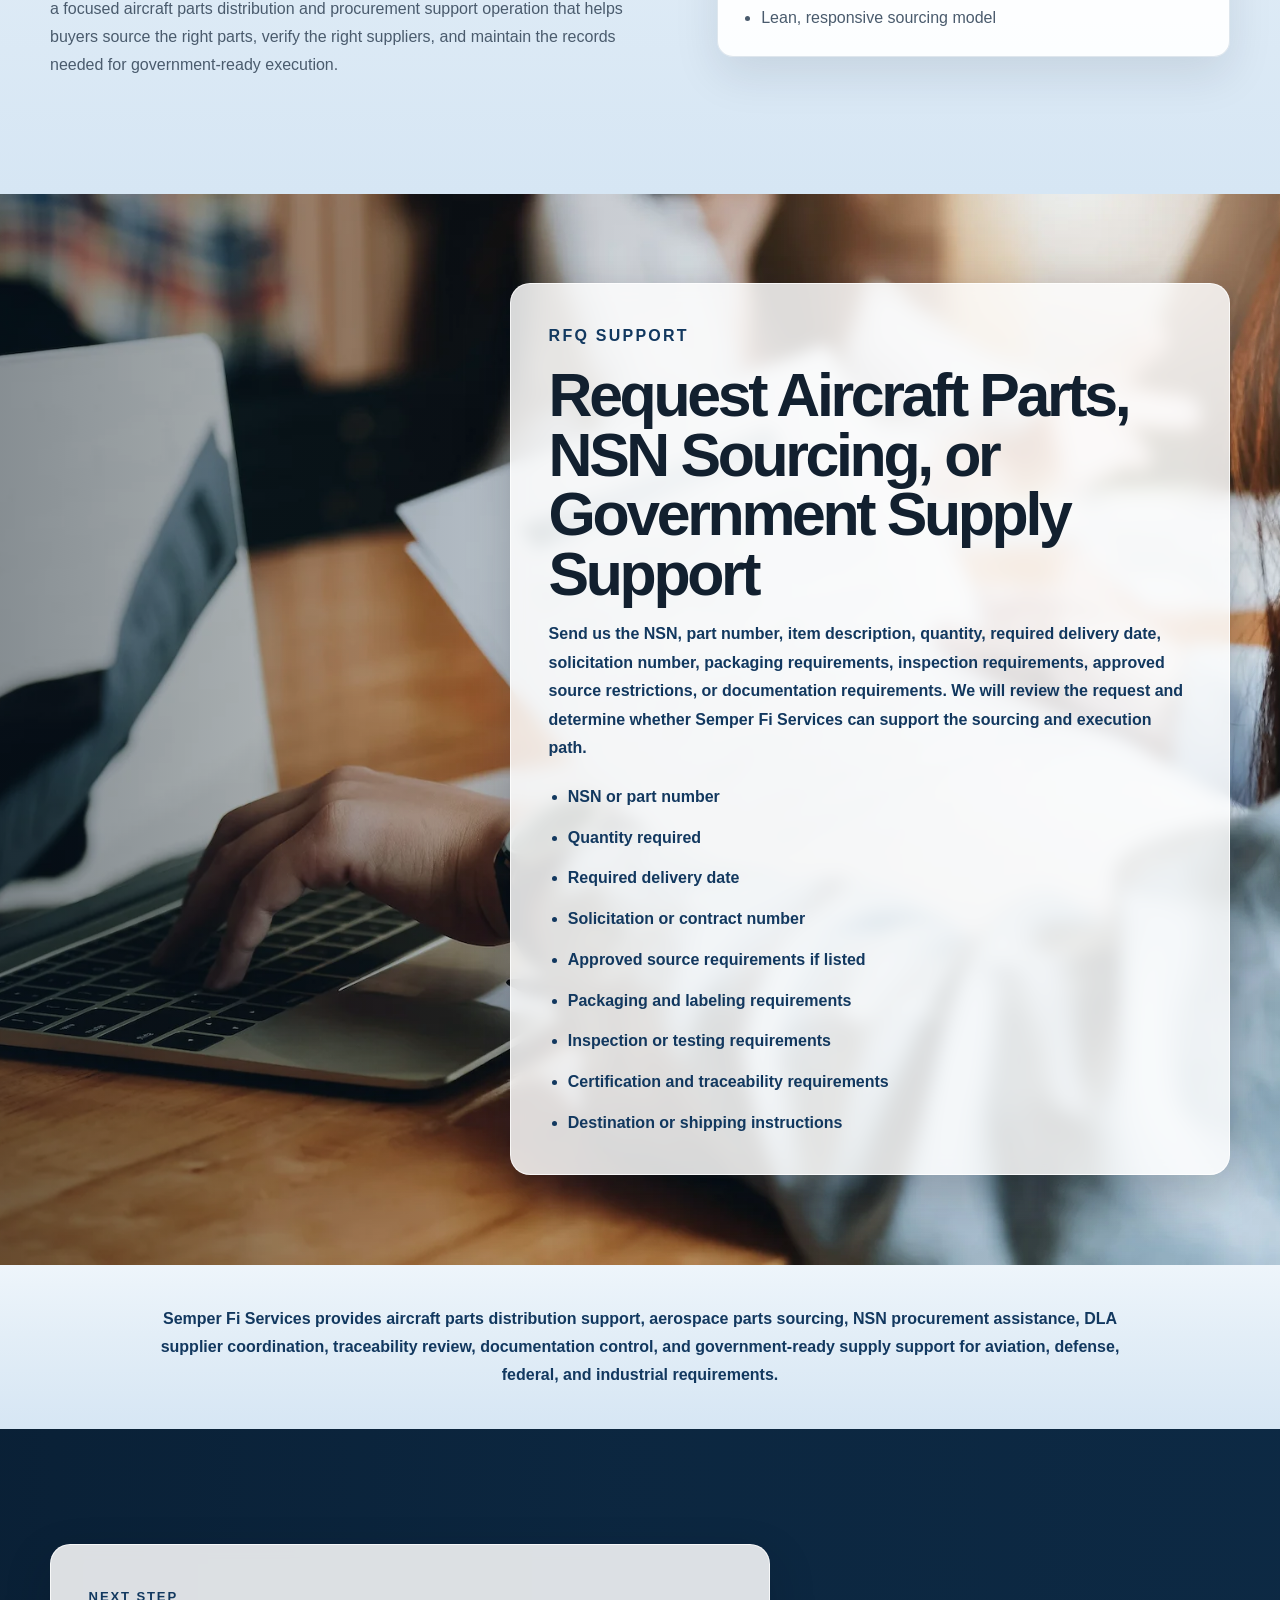
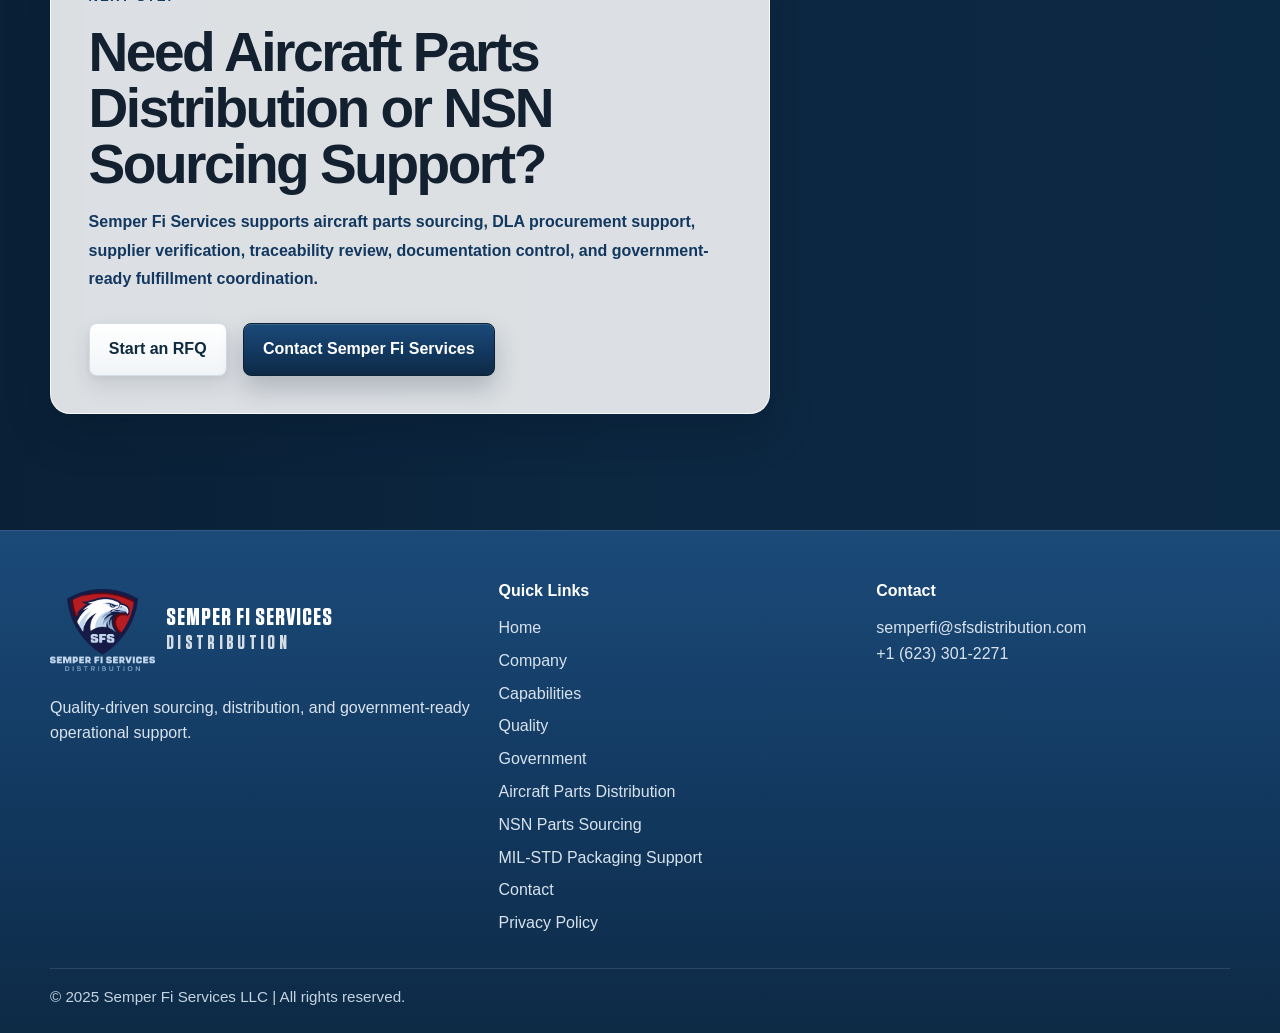
==== commit 704e5d6b: "Image" ====
--- a/aircraft-parts-distributor/index.html
+++ b/aircraft-parts-distributor/index.html
@@ -1,8 +1,8 @@
 <!DOCTYPE html>
 <html lang="en">
 <head>
-    <link rel="icon" type="image/png" sizes="512x512" href="../assets/images/brand/google-favicon.png?v=16">
-    <link rel="shortcut icon" href="../assets/images/brand/google-favicon.png?v=156">
+    <link rel="icon" type="image/png" sizes="512x512" href="../assets/images/brand/FullLogo_Transparent_NoBuffer.png?v=17">
+    <link rel="shortcut icon" href="../assets/images/brand/favicon.png?v=17">
     <link rel="apple-touch-icon" href="../assets/images/brand/logo2.png?v=16">
     <link rel="manifest" href="../site.webmanifest?v=16">
     <meta name="msapplication-TileImage" content="../assets/images/brand/logo2.png?v=16">
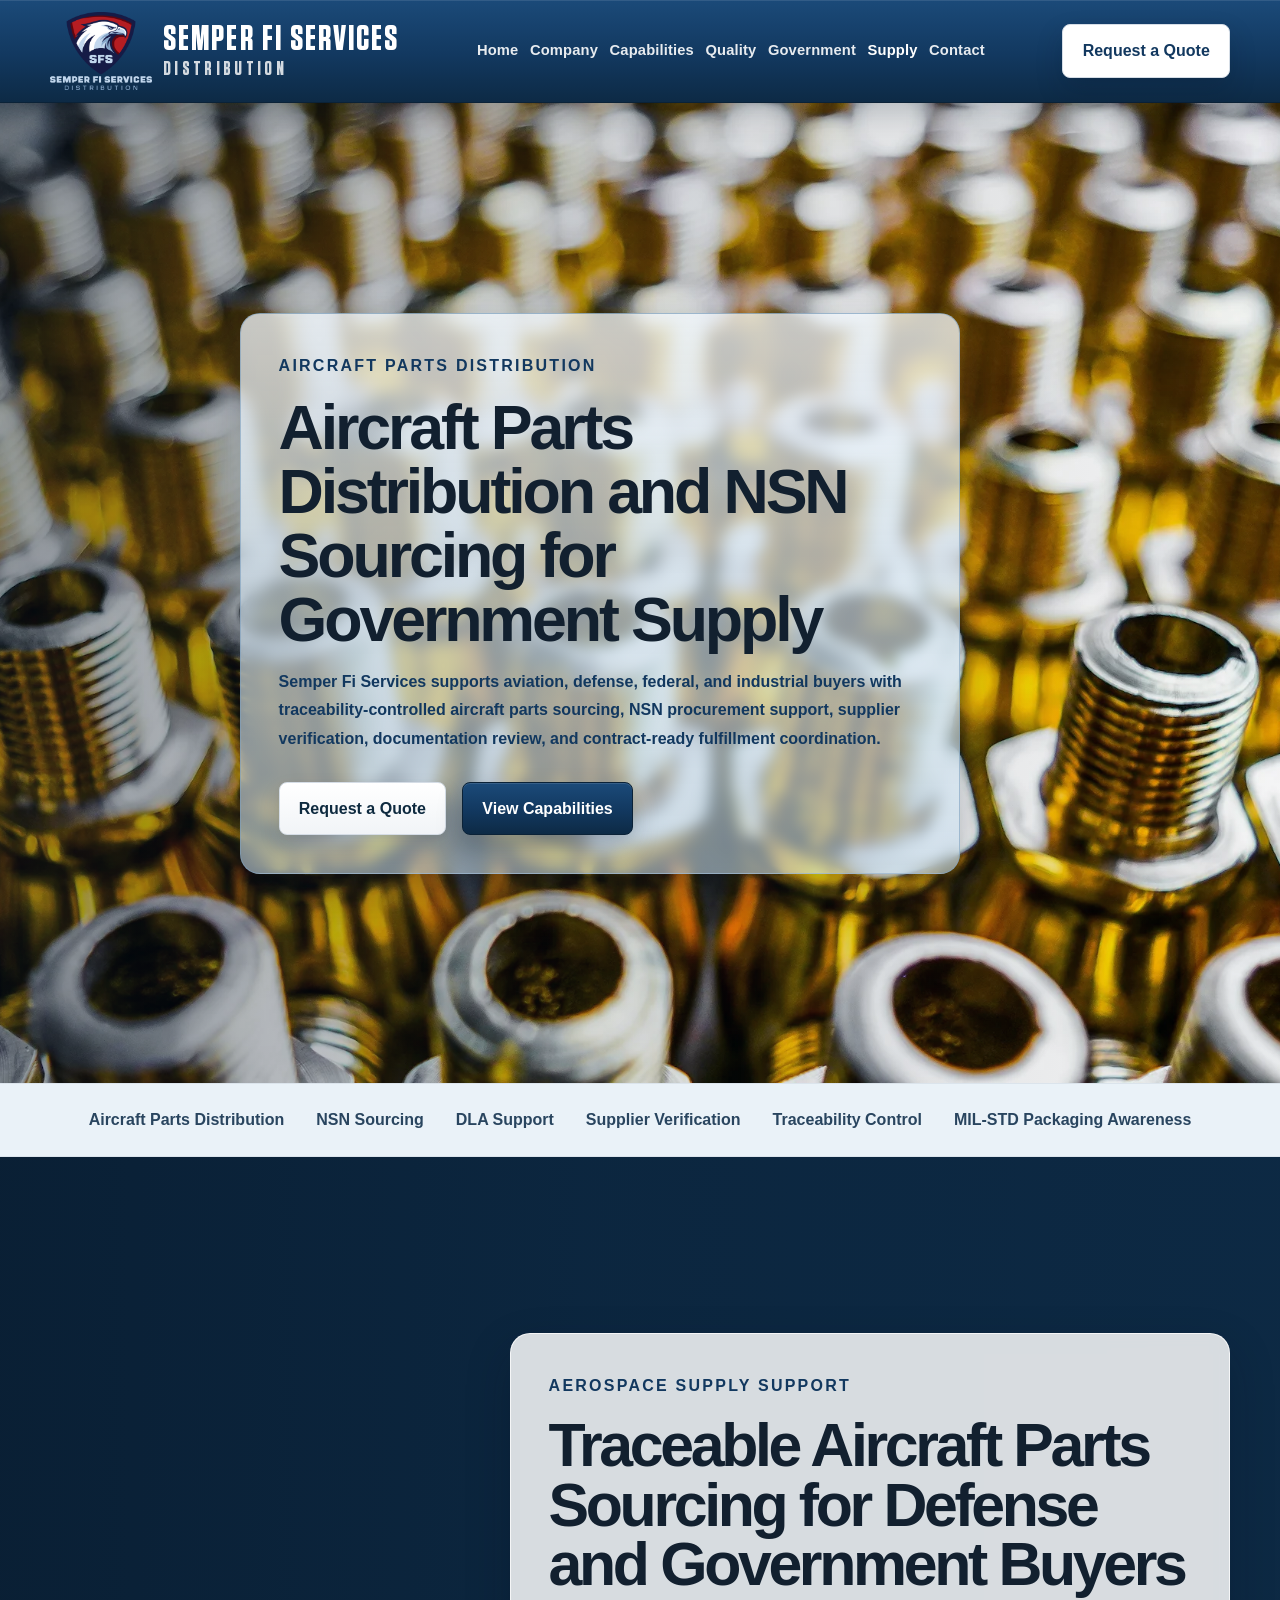
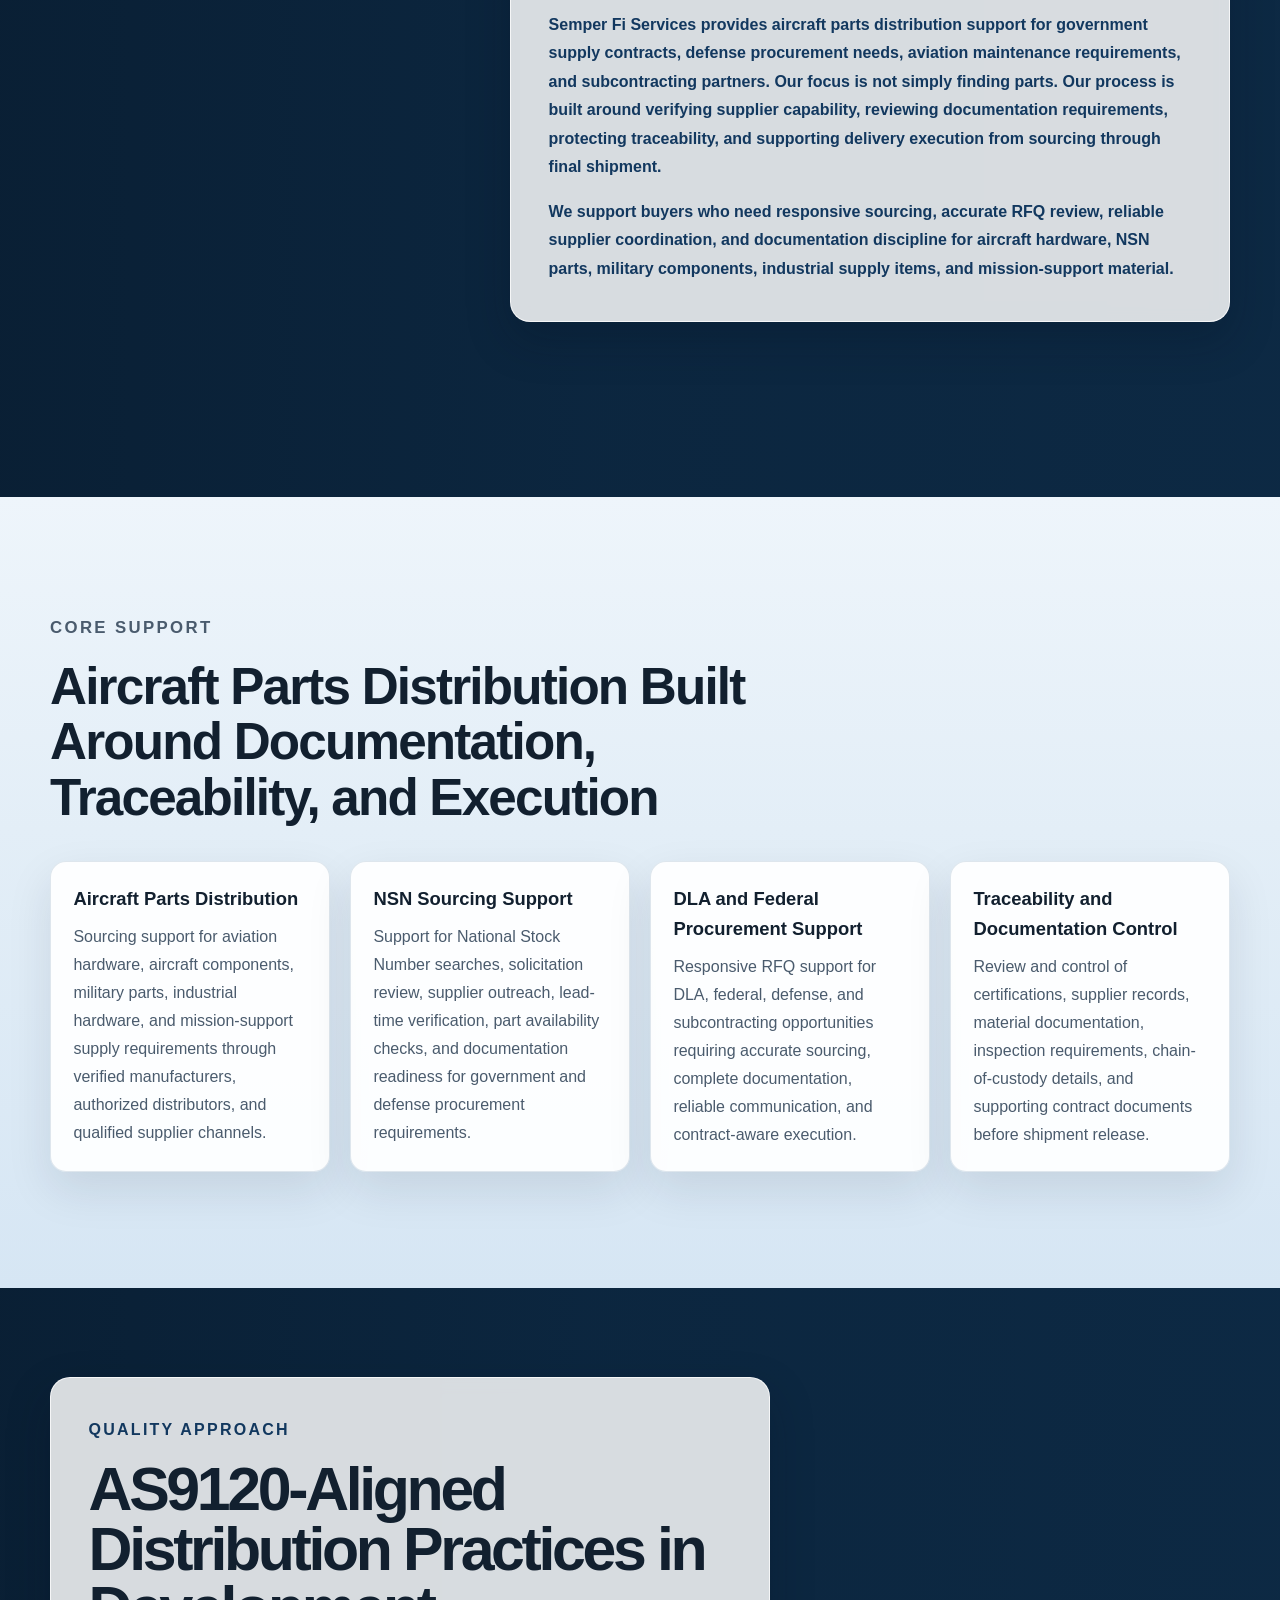
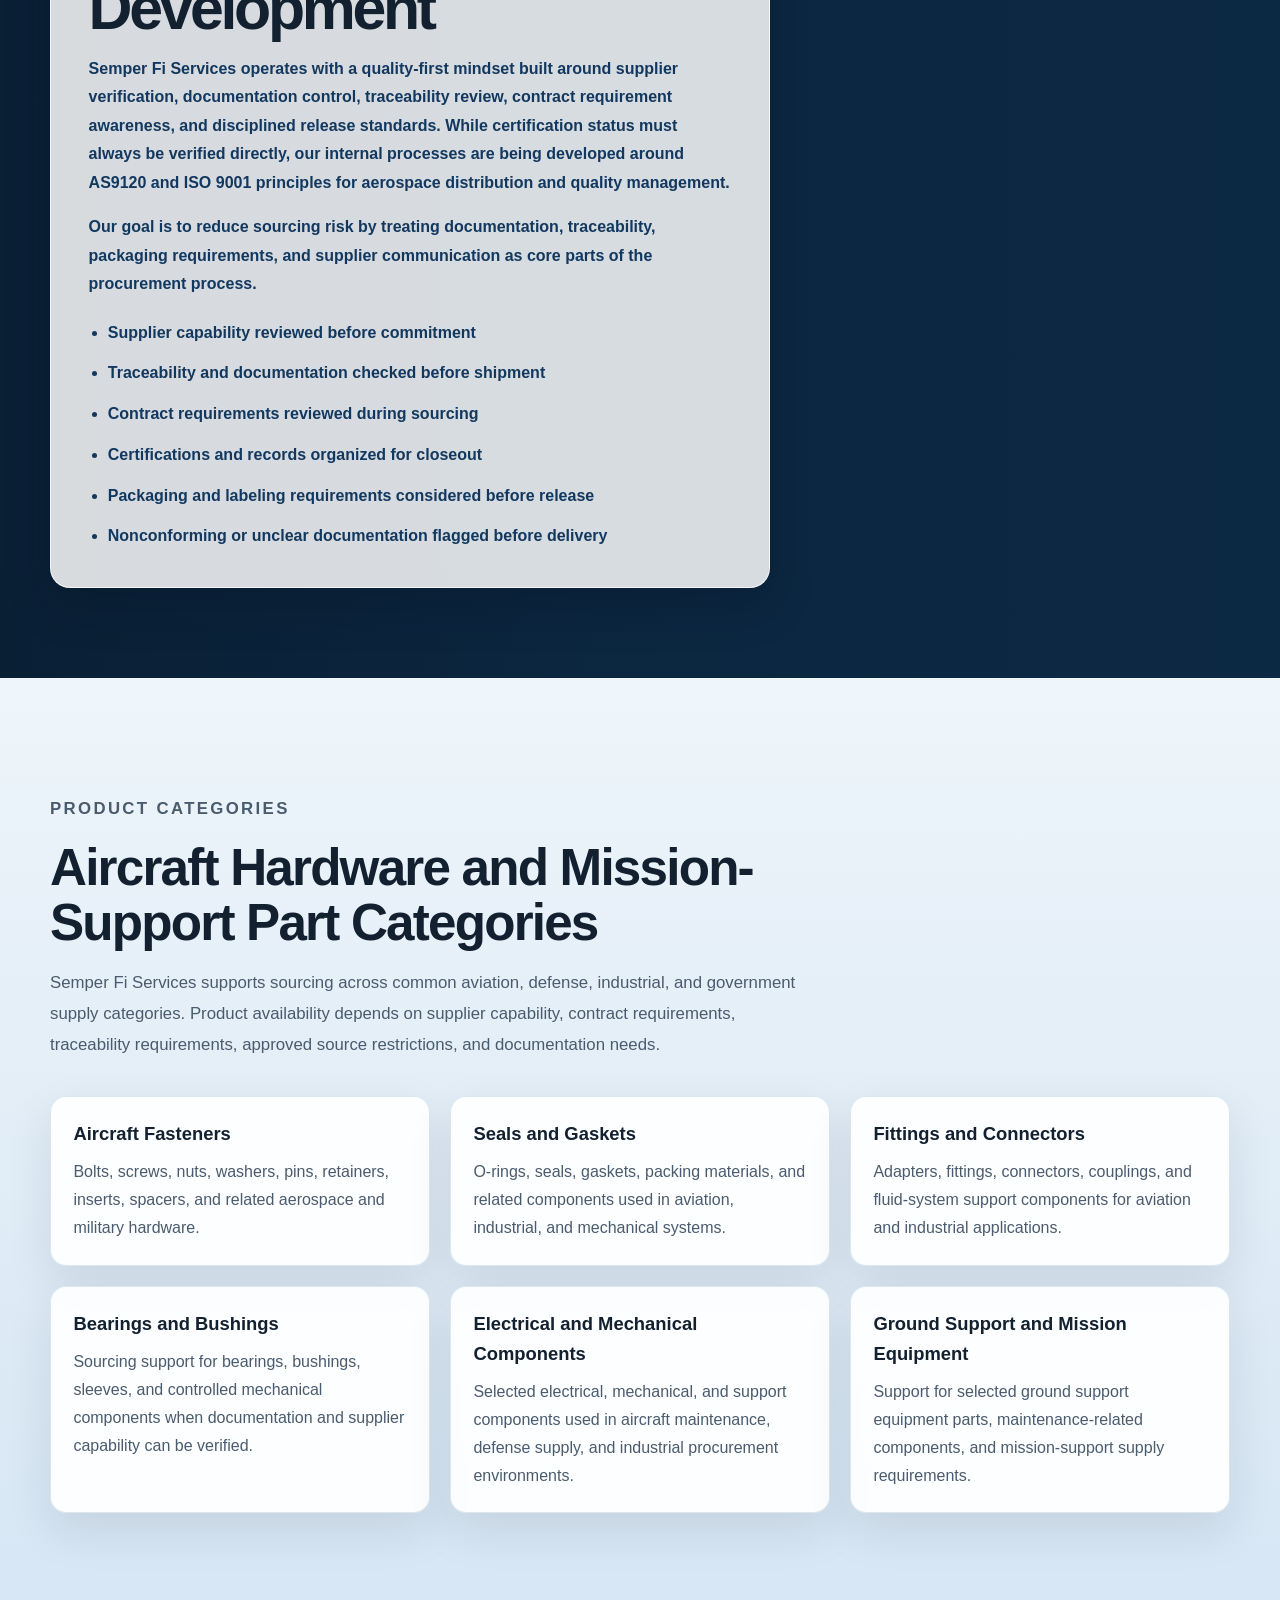
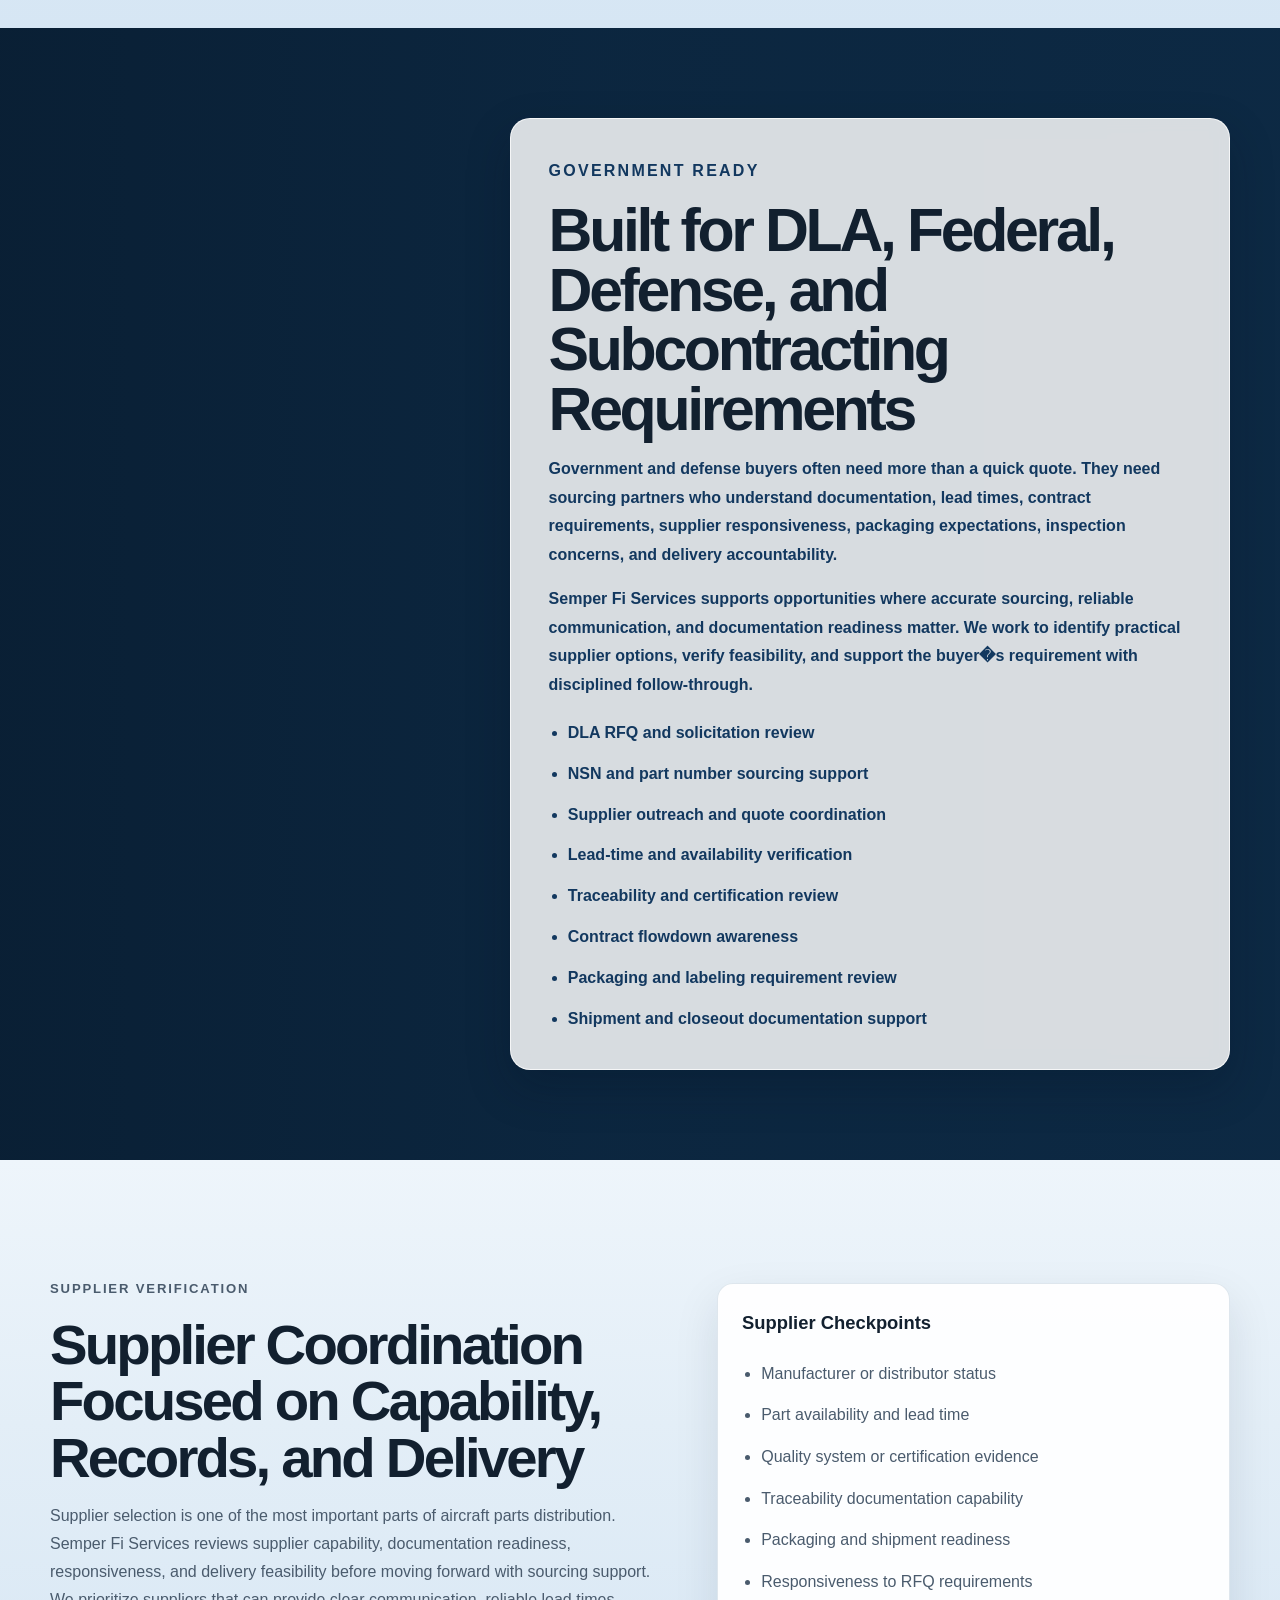
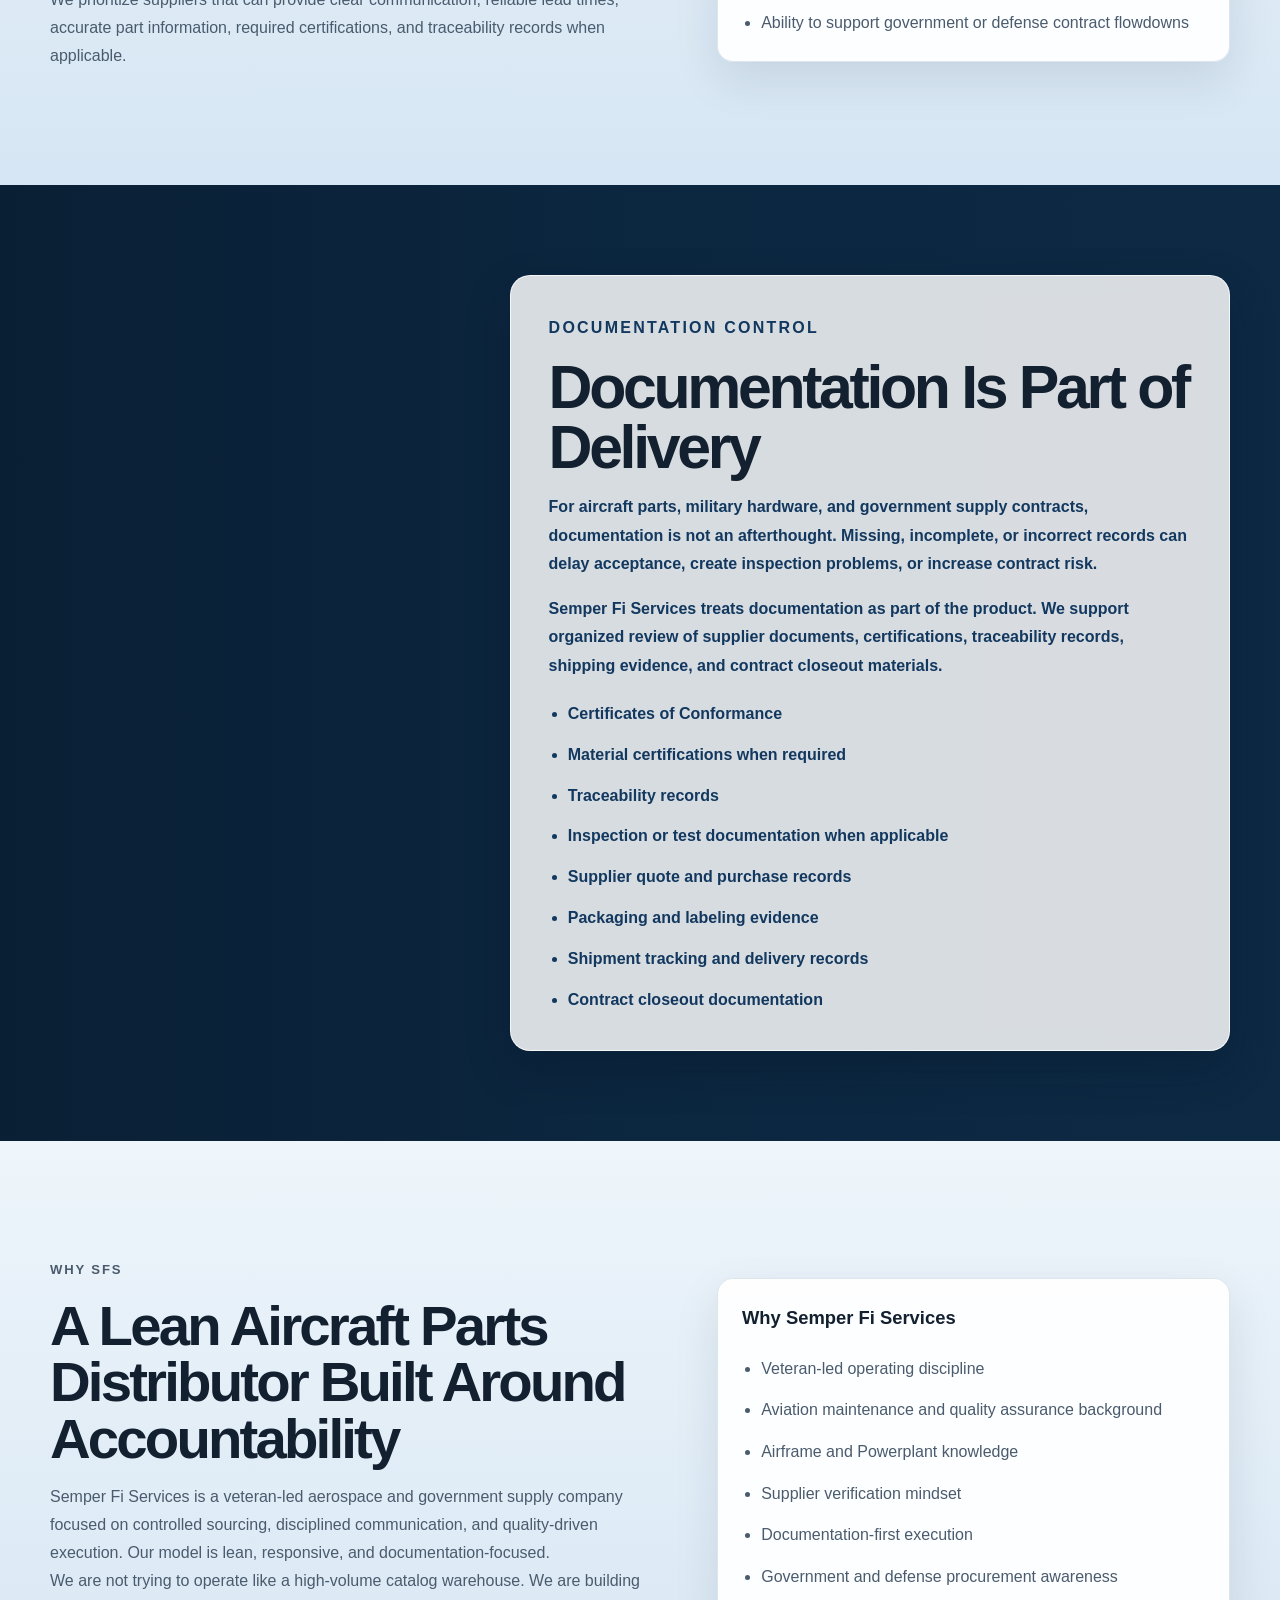
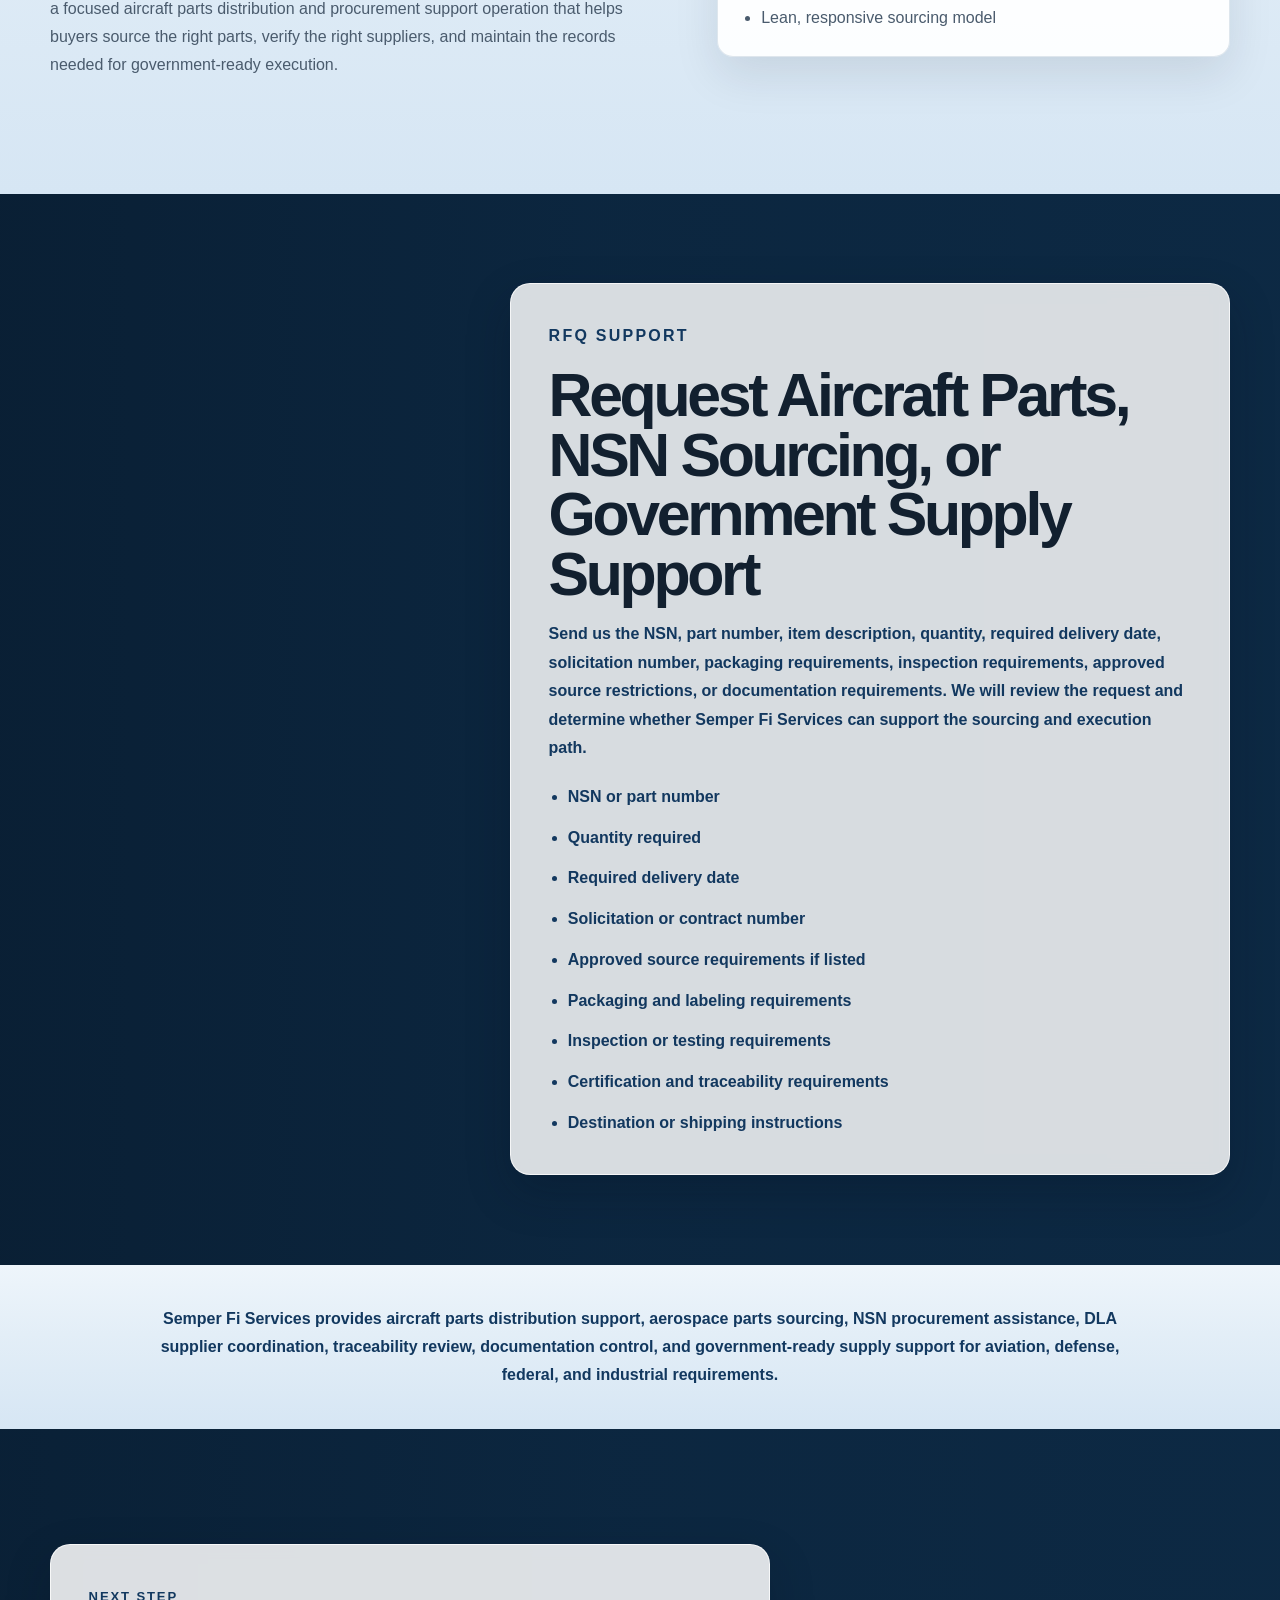
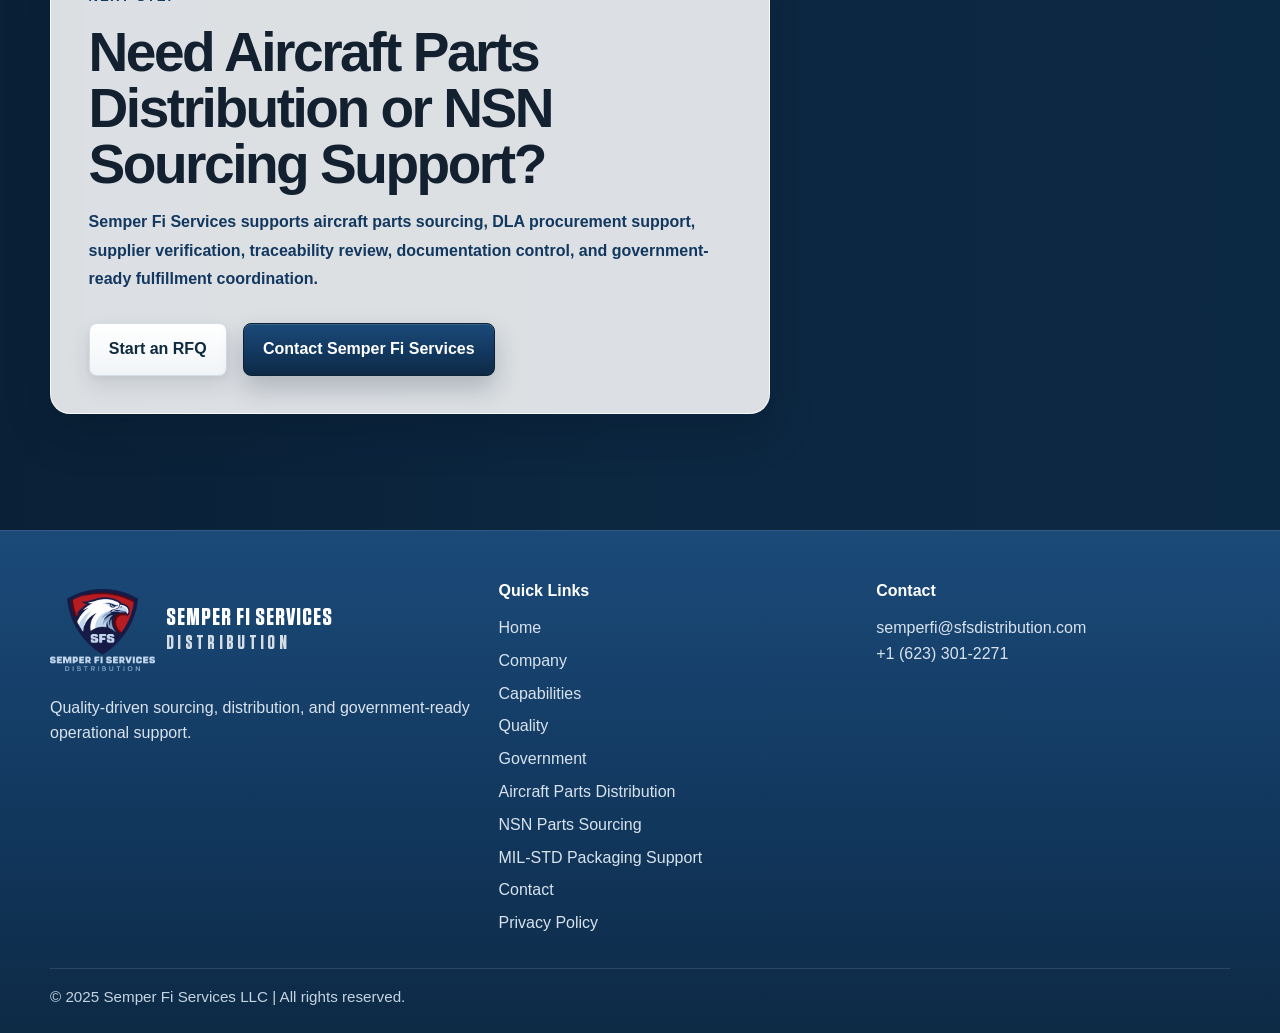
==== commit 33191007: "v17" ====
--- a/aircraft-parts-distributor/index.html
+++ b/aircraft-parts-distributor/index.html
@@ -3,9 +3,9 @@
 <head>
     <link rel="icon" type="image/png" sizes="512x512" href="../assets/images/brand/FullLogo_Transparent_NoBuffer.png?v=17">
     <link rel="shortcut icon" href="../assets/images/brand/favicon.png?v=17">
-    <link rel="apple-touch-icon" href="../assets/images/brand/logo2.png?v=16">
-    <link rel="manifest" href="../site.webmanifest?v=16">
-    <meta name="msapplication-TileImage" content="../assets/images/brand/logo2.png?v=16">
+    <link rel="apple-touch-icon" href="../assets/images/brand/logo2.png?v=17">
+    <link rel="manifest" href="../site.webmanifest?v=17">
+    <meta name="msapplication-TileImage" content="../assets/images/brand/logo2.png?v=17">
     <meta name="theme-color" content="#123f73">
 
     <meta charset="UTF-8" />
